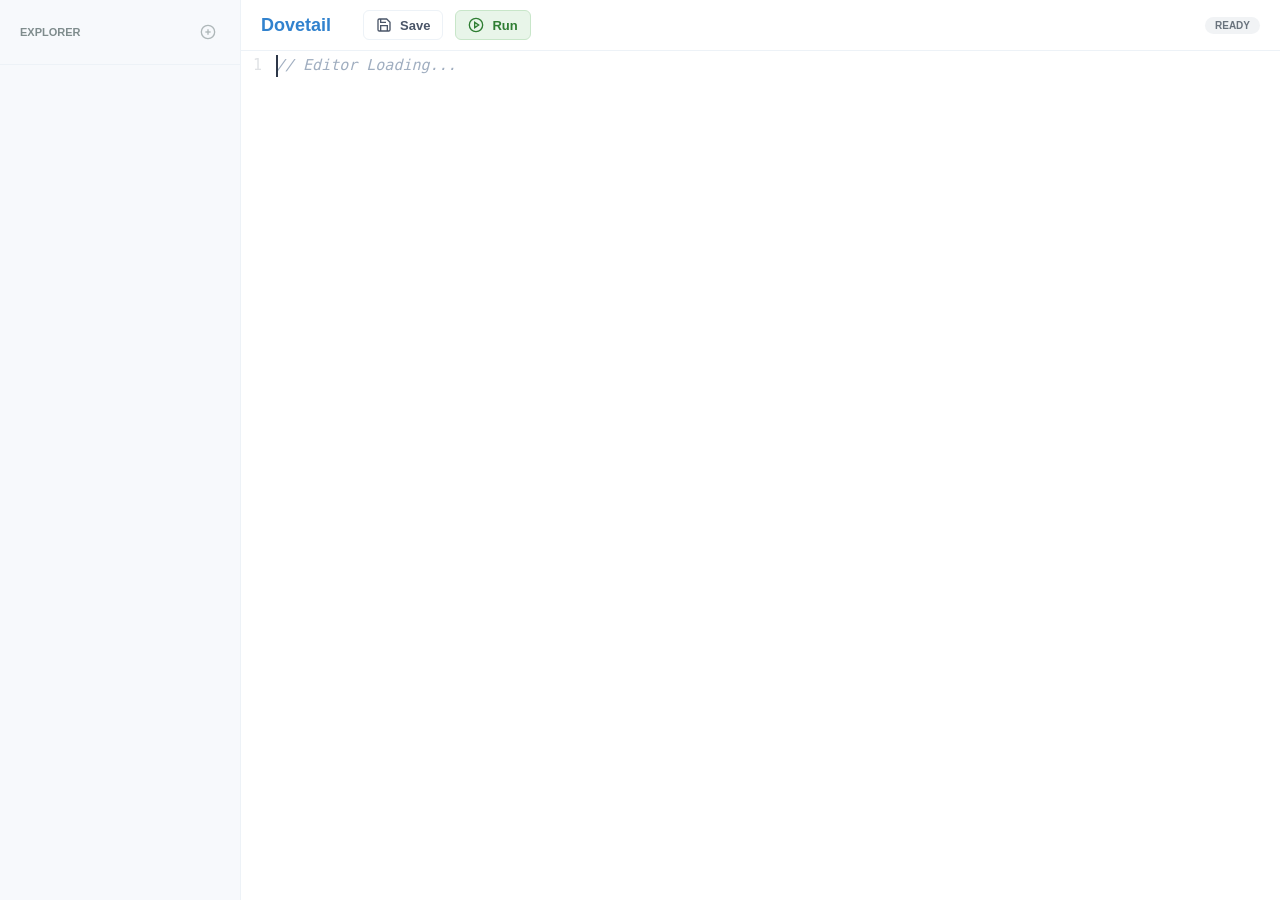
==== sd/index.html @ ead1d143 "Functional web editor!" ====
<!DOCTYPE html>
<html lang="en">
<head>
    <meta charset="UTF-8">
    <meta name="viewport" content="width=device-width, initial-scale=1.0">
    <title>PhiStudio | v1.3 Final</title>

    <link rel="stylesheet" href="lib/codemirror.min.css">
    <link rel="stylesheet" href="lib/neo.min.css">
    <link rel="stylesheet" href="lib/show-hint.min.css">
    <script src="lib/codemirror.min.js"></script>
    <script src="lib/show-hint.min.js"></script>

    <style>
        /* Ensure the cursor is thick and visible */
        .CodeMirror-cursor {
            border-left: 2px solid #2d3748 !important;
            visibility: visible !important;
        }

        /* Color for true/false/yes/no (Atoms) */
        .cm-s-neo span.cm-atom { color: #805ad5; font-weight: 600; }
        /* Color updates for your specific language categories */
        .cm-s-neo span.cm-keyword { color: #d53f8c; font-weight: bold; }   /* Flow: Pink */
        .cm-s-neo span.cm-builtin { color: #3182ce; font-weight: bold; }   /* Hardware: Blue */
        .cm-s-neo span.cm-variable-2 { color: #dd6b20; }                   /* Sensors: Orange */
        .cm-s-neo span.cm-atom { color: #805ad5; }                         /* System: Purple */
        .cm-s-neo span.cm-number { color: #38a169; }                       /* Numbers: Green */
        .CodeMirror-cursor {
            border-left: 2px solid #2d3748 !important;
        }
        :root {
            --bg: #ffffff; --sidebar: #f7f9fc; --toolbar: #ffffff;
            --accent-blue: #3182ce; --accent-green: #e8f5e9;
            --text-main: #2c3e50; --text-muted: #7f8c8d;
            --border: #edf2f7; --shadow: 0 4px 6px -1px rgba(0, 0, 0, 0.05);
        }

        body { margin: 0; display: flex; height: 100vh; background: var(--bg); color: var(--text-main); font-family: 'Segoe UI', sans-serif; overflow: hidden; }

        /* Sidebar */
        #sidebar { width: 240px; min-width: 240px; background: var(--sidebar); border-right: 1px solid var(--border); display: flex; flex-direction: column; height: 100vh; }
        .sidebar-header { padding: 20px; font-size: 11px; font-weight: 700; color: var(--text-muted); display: flex; justify-content: space-between; align-items: center; border-bottom: 1px solid var(--border); }
        #file-list { flex-grow: 1; padding: 10px; overflow-y: auto; }

        .file-item { padding: 8px 12px; cursor: pointer; border-radius: 8px; font-size: 13px; display: flex; align-items: center; color: #4a5568; margin-bottom: 4px; position: relative; }
        .file-item:hover { background: #edf2f7; }
        .file-item.active { background: #ffffff; box-shadow: var(--shadow); color: var(--accent-blue); font-weight: 600; }

        .file-actions { display: none; position: absolute; right: 8px; gap: 6px; background: inherit; padding-left: 10px; align-items: center; }
        .file-item:hover .file-actions { display: flex; }
        .icon-btn { cursor: pointer; opacity: 0.6; display: flex; align-items: center; padding: 4px; border-radius: 4px; }
        .icon-btn:hover { opacity: 1; background: #fff; color: var(--accent-blue); }

        /* Main Area */
        #main { flex-grow: 1; display: flex; flex-direction: column; height: 100vh; min-width: 0; }
        .toolbar { height: 50px; background: var(--toolbar); padding: 0 20px; display: flex; gap: 12px; border-bottom: 1px solid var(--border); align-items: center; flex-shrink: 0; }
        .logo { font-weight: 800; color: var(--accent-blue); font-size: 18px; margin-right: 20px; }

        .CodeMirror { flex-grow: 1; height: calc(100vh - 50px) !important; font-size: 15px; }

        /* Syntax Colors */
        .cm-s-neo span.cm-keyword { color: #d53f8c; font-weight: bold; }
        .cm-s-neo span.cm-builtin { color: #3182ce; font-weight: 600; }
        .cm-s-neo span.cm-string { color: #38a169; }
        .cm-s-neo span.cm-comment { color: #a0aec0; font-style: italic; }

        .status-tag { font-size: 10px; padding: 3px 10px; border-radius: 12px; background: #f1f3f5; color: #6a737d; margin-left: auto; text-transform: uppercase; font-weight: 700; }
        .status-saving { background: #fff9db; color: #f59f00; }
        .status-saved { background: #e6fffa; color: #38a169; }

        .btn { display: inline-flex; align-items: center; gap: 8px; background: #fff; border: 1px solid var(--border); color: #4a5568; padding: 6px 12px; border-radius: 6px; font-size: 13px; font-weight: 600; cursor: pointer; }
    </style>
</head>
<body>

<div id="sidebar">
    <div class="sidebar-header">
        EXPLORER
        <div class="icon-btn" onclick="newFile()">
            <svg width="16" height="16" viewBox="0 0 24 24" fill="none" stroke="currentColor" stroke-width="2"><circle cx="12" cy="12" r="10"/><line x1="12" y1="8" x2="12" y2="16"/><line x1="8" y1="12" x2="16" y2="12"/></svg>
        </div>
    </div>
    <div id="file-list"></div>
</div>

<div id="main">
    <div class="toolbar">
        <div class="logo">Dovetail</div>

        <button class="btn" onclick="saveFile()">
            <svg width="16" height="16" viewBox="0 0 24 24" fill="none" stroke="currentColor" stroke-width="2"><path d="M19 21H5a2 2 0 0 1-2-2V5a2 2 0 0 1 2-2h11l5 5v11a2 2 0 0 1-2 2z"/><polyline points="17 21 17 13 7 13 7 21"/><polyline points="7 3 7 8 15 8"/></svg>
            Save
        </button>

        <button class="btn" onclick="runCode()" style="background: var(--accent-green); color: #2e7d32; border-color: #c8e6c9;">
            <svg width="16" height="16" viewBox="0 0 24 24" fill="none" stroke="currentColor" stroke-width="2"><circle cx="12" cy="12" r="10"/><polygon points="10 8 16 12 10 16 10 8"/></svg>
            Run
        </button>

        <div id="save-status" class="status-tag">Ready</div>
    </div>
    <textarea id="editor">// Editor Loading...</textarea>
</div>

<script>
    // --- 1. Syntax Mode Definition ---
    // Updated Categories
    const CONTROL_FLOW = ["if", "and", "or", "not", "while", "fn", "return", "when", "once"];
    const HARDWARE = ["move", "motor", "rotate", "reset", "clear", "write", "read", "analog", "on"];
    const SENSORS = ["gyro", "angle", "rotations", "degrees", "encoder", "status", "now"];
    const SYSTEM = ["print", "sendResult", "endActivity", "after", "true", "false", "yes", "no"];

    // Update ALL_SUGGESTIONS so they appear in autocomplete
    const ALL_SUGGESTIONS = [...CONTROL_FLOW, ...HARDWARE, ...SENSORS, ...SYSTEM].sort();
    // Update defineMode
    CodeMirror.defineMode("phiSyntax", function() {
        return {
            token: function(stream) {
                if (stream.eatSpace()) return null;
                if (stream.match("//")) { stream.skipToEnd(); return "comment"; }
                if (stream.match(/^"([^"\\]|\\.)*"/)) return "string";

                // Logic/Flow (Pink/Bold)
                if (stream.match(new RegExp(`(?:${CONTROL_FLOW.join('|')})\\b`))) return "keyword";

                // Hardware/Actions (Blue/Strong)
                if (stream.match(new RegExp(`(?:${HARDWARE.join('|')})\\b`))) return "builtin";

                // Sensors (Orange/Gold)
                if (stream.match(new RegExp(`(?:${SENSORS.join('|')})\\b`))) return "variable-2";

                // System (Purple/Muted)
                if (stream.match(new RegExp(`(?:${SYSTEM.join('|')})\\b`))) return "atom";

                if (stream.match(/[\d\.]+/)) return "number";
                stream.next();
                return null;
            }
        };
    });

    // --- 2. Initialize Editor ---
    var editor = CodeMirror.fromTextArea(document.getElementById("editor"), {
        lineNumbers: true,
        theme: "neo",
        mode: "phiSyntax",
        indentUnit: 4,
        extraKeys: {
            "Ctrl-S": (cm) => { saveFile(); },
            "Cmd-S": (cm) => { saveFile(); },
            "Ctrl-Space": "autocomplete",

            // Intelligent Wrapping Logic
            "'('": (cm) => wrapSelection(cm, '(', ')'),
            "'['": (cm) => wrapSelection(cm, '[', ']'),
            "'{'": (cm) => wrapSelection(cm, '{', '}'),
            "'\"'": (cm) => wrapSelection(cm, '"', '"'),
            "'\''": (cm) => wrapSelection(cm, "'", "'")
        }
    });
    function wrapSelection(cm, open, close) {
        if (cm.somethingSelected()) {
            const selections = cm.listSelections();
            cm.operation(() => {
                selections.forEach(sel => {
                    const text = cm.getRange(sel.anchor, sel.head);
                    cm.replaceRange(open + text + close, sel.from(), sel.to());
                });
            });
        } else {
            // No selection? Just auto-pair and move cursor inside
            cm.replaceSelection(open + close);
            const cur = cm.getCursor();
            cm.setCursor(cur.line, cur.ch - close.length);
        }
    }
    // Autocomplete Trigger
    editor.on("inputRead", function(cm, change) {
        if (change.text[0] === " " || change.text[0] === "") return;
        cm.showHint({
            hint: (cm) => {
                const cursor = cm.getCursor();
                const line = cm.getLine(cursor.line);
                let start = cursor.ch;
                while (start > 0 && /\w/.test(line.charAt(start - 1))) start--;
                const currentWord = line.slice(start, cursor.ch);
                const list = ALL_SUGGESTIONS.filter(w => w.startsWith(currentWord));
                return { list, from: CodeMirror.Pos(cursor.line, start), to: cursor };
            },
            completeSingle: false
        });
    });

    // --- 3. Logic ---
    let activeFile = "";
    let autoSaveTimeout = null;

    function updateStatus(text, type = '') {
        const el = document.getElementById('save-status');
        el.innerText = text;
        el.className = 'status-tag ' + type;
    }

    editor.on("change", () => {
        if (!activeFile) return;
        updateStatus("Modified", "status-saving");
        clearTimeout(autoSaveTimeout);
        autoSaveTimeout = setTimeout(() => { saveFile(true); }, 3000);
    });

    async function saveFile(silent = false) {
        if (!activeFile) return;
        if (!silent) updateStatus("Saving...", "status-saving");
        try {
            const res = await fetch(`/save?name=${encodeURIComponent(activeFile)}`, {
                method: 'POST',
                body: editor.getValue()
            });
            if (res.ok) {
                updateStatus("Saved", "status-saved");
                setTimeout(() => { if(document.getElementById('save-status').innerText === "Saved") updateStatus("Ready"); }, 2000);
            }
        } catch (e) { updateStatus("Offline", ""); }
    }

    async function openFile(name) {
        if (activeFile && activeFile !== name) await saveFile(true);
        activeFile = name;
        try {
            const res = await fetch(`/read?name=${encodeURIComponent(name)}`);
            const content = await res.text();
            editor.setValue(content);
            updateStatus("Editing: " + name);
            loadFileList();
            setTimeout(() => editor.refresh(), 10);
        } catch (e) { console.error(e); }
    }

    async function loadFileList() {
        try {
            const res = await fetch('/list');
            const files = await res.json();
            const container = document.getElementById('file-list');

            container.innerHTML = files.map(f => `
            <div class="file-item ${f === activeFile ? 'active' : ''}" onclick="openFile('${f}')">
                <svg width="14" height="14" viewBox="0 0 24 24" fill="none" stroke="currentColor" stroke-width="2" style="opacity:0.6; margin-right:10px;"><path d="M14.5 2H6a2 2 0 0 0-2 2v16a2 2 0 0 0 2 2h12a2 2 0 0 0 2-2V7.5L14.5 2z"/><polyline points="14 2 14 8 20 8"/></svg>
                <span style="flex-grow:1">${f}</span>
                <div class="file-actions">
                    <div class="icon-btn" onclick="renameFile(event, '${f}')">
                        <svg width="12" height="12" viewBox="0 0 24 24" fill="none" stroke="currentColor" stroke-width="2"><path d="M11 4H4a2 2 0 0 0-2 2v14a2 2 0 0 0 2 2h14a2 2 0 0 0 2-2v-7"/><path d="M18.5 2.5a2.121 2.121 0 0 1 3 3L12 15l-4 1 1-4 9.5-9.5z"/></svg>
                    </div>
                    <div class="icon-btn" onclick="deleteFile(event, '${f}')" style="color:#e53e3e">
                        <svg width="12" height="12" viewBox="0 0 24 24" fill="none" stroke="currentColor" stroke-width="2"><polyline points="3 6 5 6 21 6"/><path d="M19 6v14a2 2 0 0 1-2 2H7a2 2 0 0 1-2-2V6m3 0V4a2 2 0 0 1 2-2h4a2 2 0 0 1 2 2v2"/></svg>
                    </div>
                </div>
            </div>
        `).join('');

            return files; // Return the list of files for the onload function
        } catch (e) { console.error(e); return []; }
    }

    async function newFile() {
        const name = prompt("Filename:");
        if (name) {
            activeFile = name.endsWith('.phi') ? name : name + '.phi';
            editor.setValue("// " + activeFile);
            await saveFile();
            loadFileList();
        }
    }

    async function renameFile(e, oldN) {
        e.stopPropagation();
        const newN = prompt("New name:", oldN);
        if (newN && newN !== oldN) {
            await fetch(`/rename?old=${encodeURIComponent(oldN)}&new=${encodeURIComponent(newN)}`);
            if (activeFile === oldN) activeFile = newN;
            loadFileList();
        }
    }

    async function deleteFile(e, n) {
        e.stopPropagation();
        if (confirm("Delete " + n + "?")) {
            await fetch(`/delete?name=${encodeURIComponent(n)}`);
            if (activeFile === n) { activeFile = ""; editor.setValue(""); }
            loadFileList();
        }
    }

    function runCode() {
        if (!activeFile) return alert("Select a file");
        fetch(`/run?name=${encodeURIComponent(activeFile)}`);
    }

    window.onload = async () => {
        const files = await loadFileList();
        if (files.length > 0) {
            openFile(files[0]); // Automatically open the first file in the list
        }
        setTimeout(() => editor.refresh(), 100);
    };
</script>
</body>
</html>
---- sd/lib/codemirror.min.css ----
.CodeMirror {
    font-family: monospace;
    height: 300px;
    color: #000;
    direction: ltr
}

.CodeMirror-lines {
    padding: 4px 0
}

.CodeMirror pre.CodeMirror-line, .CodeMirror pre.CodeMirror-line-like {
    padding: 0 4px
}

.CodeMirror-gutter-filler, .CodeMirror-scrollbar-filler {
    background-color: #fff
}

.CodeMirror-gutters {
    border-right: 1px solid #ddd;
    background-color: #f7f7f7;
    white-space: nowrap
}

.CodeMirror-linenumber {
    padding: 0 3px 0 5px;
    min-width: 20px;
    text-align: right;
    color: #999;
    white-space: nowrap
}

.CodeMirror-guttermarker {
    color: #000
}

.CodeMirror-guttermarker-subtle {
    color: #999
}

.CodeMirror-cursor {
    border-left: 1px solid #000;
    border-right: none;
    width: 0
}

.CodeMirror div.CodeMirror-secondarycursor {
    border-left: 1px solid silver
}

.cm-fat-cursor .CodeMirror-cursor {
    width: auto;
    border: 0 !important;
    background: #7e7
}

.cm-fat-cursor div.CodeMirror-cursors {
    z-index: 1
}

.cm-fat-cursor .CodeMirror-line::selection, .cm-fat-cursor .CodeMirror-line > span::selection, .cm-fat-cursor .CodeMirror-line > span > span::selection {
    background: 0 0
}

.cm-fat-cursor .CodeMirror-line::-moz-selection, .cm-fat-cursor .CodeMirror-line > span::-moz-selection, .cm-fat-cursor .CodeMirror-line > span > span::-moz-selection {
    background: 0 0
}

.cm-fat-cursor {
    caret-color: transparent
}

@-moz-keyframes blink {
    50% {
        background-color: transparent
    }
}

@-webkit-keyframes blink {
    50% {
        background-color: transparent
    }
}

@keyframes blink {
    50% {
        background-color: transparent
    }
}

.cm-tab {
    display: inline-block;
    text-decoration: inherit
}

.CodeMirror-rulers {
    position: absolute;
    left: 0;
    right: 0;
    top: -50px;
    bottom: 0;
    overflow: hidden
}

.CodeMirror-ruler {
    border-left: 1px solid #ccc;
    top: 0;
    bottom: 0;
    position: absolute
}

.cm-s-default .cm-header {
    color: #00f
}

.cm-s-default .cm-quote {
    color: #090
}

.cm-negative {
    color: #d44
}

.cm-positive {
    color: #292
}

.cm-header, .cm-strong {
    font-weight: 700
}

.cm-em {
    font-style: italic
}

.cm-link {
    text-decoration: underline
}

.cm-strikethrough {
    text-decoration: line-through
}

.cm-s-default .cm-keyword {
    color: #708
}

.cm-s-default .cm-atom {
    color: #219
}

.cm-s-default .cm-number {
    color: #164
}

.cm-s-default .cm-def {
    color: #00f
}

.cm-s-default .cm-variable-2 {
    color: #05a
}

.cm-s-default .cm-type, .cm-s-default .cm-variable-3 {
    color: #085
}

.cm-s-default .cm-comment {
    color: #a50
}

.cm-s-default .cm-string {
    color: #a11
}

.cm-s-default .cm-string-2 {
    color: #f50
}

.cm-s-default .cm-meta {
    color: #555
}

.cm-s-default .cm-qualifier {
    color: #555
}

.cm-s-default .cm-builtin {
    color: #30a
}

.cm-s-default .cm-bracket {
    color: #997
}

.cm-s-default .cm-tag {
    color: #170
}

.cm-s-default .cm-attribute {
    color: #00c
}

.cm-s-default .cm-hr {
    color: #999
}

.cm-s-default .cm-link {
    color: #00c
}

.cm-s-default .cm-error {
    color: red
}

.cm-invalidchar {
    color: red
}

.CodeMirror-composing {
    border-bottom: 2px solid
}

div.CodeMirror span.CodeMirror-matchingbracket {
    color: #0b0
}

div.CodeMirror span.CodeMirror-nonmatchingbracket {
    color: #a22
}

.CodeMirror-matchingtag {
    background: rgba(255, 150, 0, .3)
}

.CodeMirror-activeline-background {
    background: #e8f2ff
}

.CodeMirror {
    position: relative;
    overflow: hidden;
    background: #fff
}

.CodeMirror-scroll {
    overflow: scroll !important;
    margin-bottom: -50px;
    margin-right: -50px;
    padding-bottom: 50px;
    height: 100%;
    outline: 0;
    position: relative;
    z-index: 0
}

.CodeMirror-sizer {
    position: relative;
    border-right: 50px solid transparent
}

.CodeMirror-gutter-filler, .CodeMirror-hscrollbar, .CodeMirror-scrollbar-filler, .CodeMirror-vscrollbar {
    position: absolute;
    z-index: 6;
    display: none;
    outline: 0
}

.CodeMirror-vscrollbar {
    right: 0;
    top: 0;
    overflow-x: hidden;
    overflow-y: scroll
}

.CodeMirror-hscrollbar {
    bottom: 0;
    left: 0;
    overflow-y: hidden;
    overflow-x: scroll
}

.CodeMirror-scrollbar-filler {
    right: 0;
    bottom: 0
}

.CodeMirror-gutter-filler {
    left: 0;
    bottom: 0
}

.CodeMirror-gutters {
    position: absolute;
    left: 0;
    top: 0;
    min-height: 100%;
    z-index: 3
}

.CodeMirror-gutter {
    white-space: normal;
    height: 100%;
    display: inline-block;
    vertical-align: top;
    margin-bottom: -50px
}

.CodeMirror-gutter-wrapper {
    position: absolute;
    z-index: 4;
    background: 0 0 !important;
    border: none !important
}

.CodeMirror-gutter-background {
    position: absolute;
    top: 0;
    bottom: 0;
    z-index: 4
}

.CodeMirror-gutter-elt {
    position: absolute;
    cursor: default;
    z-index: 4
}

.CodeMirror-gutter-wrapper ::selection {
    background-color: transparent
}

.CodeMirror-gutter-wrapper ::-moz-selection {
    background-color: transparent
}

.CodeMirror-lines {
    cursor: text;
    min-height: 1px
}

.CodeMirror pre.CodeMirror-line, .CodeMirror pre.CodeMirror-line-like {
    -moz-border-radius: 0;
    -webkit-border-radius: 0;
    border-radius: 0;
    border-width: 0;
    background: 0 0;
    font-family: inherit;
    font-size: inherit;
    margin: 0;
    white-space: pre;
    word-wrap: normal;
    line-height: inherit;
    color: inherit;
    z-index: 2;
    position: relative;
    overflow: visible;
    -webkit-tap-highlight-color: transparent;
    -webkit-font-variant-ligatures: contextual;
    font-variant-ligatures: contextual
}

.CodeMirror-wrap pre.CodeMirror-line, .CodeMirror-wrap pre.CodeMirror-line-like {
    word-wrap: break-word;
    white-space: pre-wrap;
    word-break: normal
}

.CodeMirror-linebackground {
    position: absolute;
    left: 0;
    right: 0;
    top: 0;
    bottom: 0;
    z-index: 0
}

.CodeMirror-linewidget {
    position: relative;
    z-index: 2;
    padding: .1px
}

.CodeMirror-rtl pre {
    direction: rtl
}

.CodeMirror-code {
    outline: 0
}

.CodeMirror-gutter, .CodeMirror-gutters, .CodeMirror-linenumber, .CodeMirror-scroll, .CodeMirror-sizer {
    -moz-box-sizing: content-box;
    box-sizing: content-box
}

.CodeMirror-measure {
    position: absolute;
    width: 100%;
    height: 0;
    overflow: hidden;
    visibility: hidden
}

.CodeMirror-cursor {
    position: absolute;
    pointer-events: none
}

.CodeMirror-measure pre {
    position: static
}

div.CodeMirror-cursors {
    visibility: hidden;
    position: relative;
    z-index: 3
}

div.CodeMirror-dragcursors {
    visibility: visible
}

.CodeMirror-focused div.CodeMirror-cursors {
    visibility: visible
}

.CodeMirror-selected {
    background: #d9d9d9
}

.CodeMirror-focused .CodeMirror-selected {
    background: #d7d4f0
}

.CodeMirror-crosshair {
    cursor: crosshair
}

.CodeMirror-line::selection, .CodeMirror-line > span::selection, .CodeMirror-line > span > span::selection {
    background: #d7d4f0
}

.CodeMirror-line::-moz-selection, .CodeMirror-line > span::-moz-selection, .CodeMirror-line > span > span::-moz-selection {
    background: #d7d4f0
}

.cm-searching {
    background-color: #ffa;
    background-color: rgba(255, 255, 0, .4)
}

.cm-force-border {
    padding-right: .1px
}

@media print {
    .CodeMirror div.CodeMirror-cursors {
        visibility: hidden
    }
}

.cm-tab-wrap-hack:after {
    content: ''
}

span.CodeMirror-selectedtext {
    background: 0 0
}
---- sd/lib/neo.min.css ----
.cm-s-neo.CodeMirror {
    background-color: #fff;
    color: #2e383c;
    line-height: 1.4375
}

.cm-s-neo .cm-comment {
    color: #75787b
}

.cm-s-neo .cm-keyword, .cm-s-neo .cm-property {
    color: #1d75b3
}

.cm-s-neo .cm-atom, .cm-s-neo .cm-number {
    color: #75438a
}

.cm-s-neo .cm-node, .cm-s-neo .cm-tag {
    color: #9c3328
}

.cm-s-neo .cm-string {
    color: #b35e14
}

.cm-s-neo .cm-qualifier, .cm-s-neo .cm-variable {
    color: #047d65
}

.cm-s-neo pre {
    padding: 0
}

.cm-s-neo .CodeMirror-gutters {
    border: none;
    border-right: 10px solid transparent;
    background-color: transparent
}

.cm-s-neo .CodeMirror-linenumber {
    padding: 0;
    color: #e0e2e5
}

.cm-s-neo .CodeMirror-guttermarker {
    color: #1d75b3
}

.cm-s-neo .CodeMirror-guttermarker-subtle {
    color: #e0e2e5
}

.cm-s-neo .CodeMirror-cursor {
    width: auto;
    border: 0;
    background: rgba(155, 157, 162, .37);
    z-index: 1
}
---- sd/lib/show-hint.min.css ----
.CodeMirror-hints{position:absolute;z-index:10;overflow:hidden;list-style:none;margin:0;padding:2px;-webkit-box-shadow:2px 3px 5px rgba(0,0,0,.2);-moz-box-shadow:2px 3px 5px rgba(0,0,0,.2);box-shadow:2px 3px 5px rgba(0,0,0,.2);border-radius:3px;border:1px solid silver;background:#fff;font-size:90%;font-family:monospace;max-height:20em;overflow-y:auto}.CodeMirror-hint{margin:0;padding:0 4px;border-radius:2px;white-space:pre;color:#000;cursor:pointer}li.CodeMirror-hint-active{background:#08f;color:#fff}
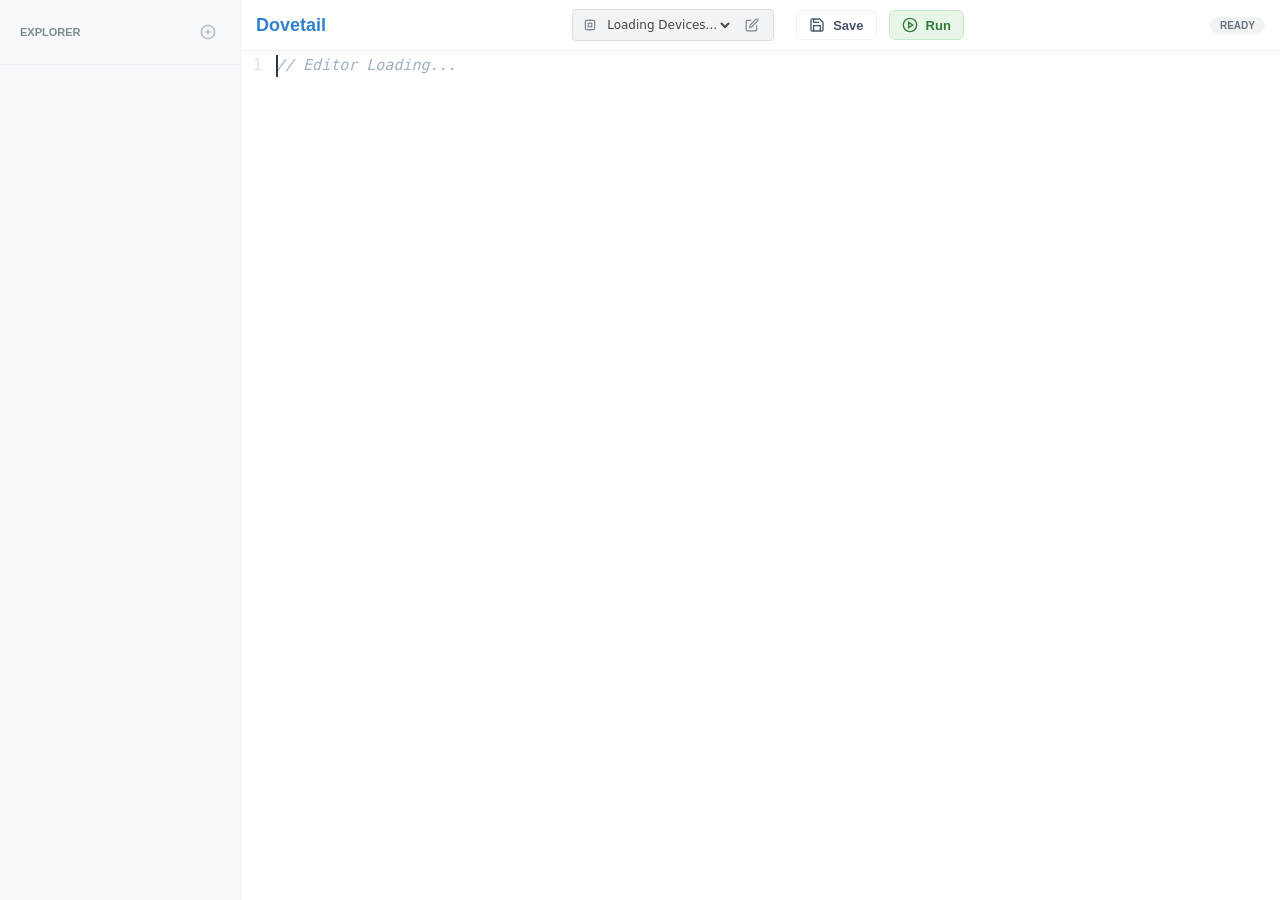
==== commit 49ced11a: "First revision of fully working per client code base." ====
--- a/sd/index.html
+++ b/sd/index.html
@@ -5,12 +5,5502 @@
     <meta name="viewport" content="width=device-width, initial-scale=1.0">
     <title>PhiStudio | v1.3 Final</title>
 
-    <link rel="stylesheet" href="lib/codemirror.min.css">
-    <link rel="stylesheet" href="lib/neo.min.css">
-    <link rel="stylesheet" href="lib/show-hint.min.css">
-    <script src="lib/codemirror.min.js"></script>
-    <script src="lib/show-hint.min.js"></script>
-
+    <!--    <link rel="stylesheet" href="lib/codemirror.min.css">-->
+    <!--    <link rel="stylesheet" href="lib/neo.min.css">-->
+    <!--    <link rel="stylesheet" href="lib/show-hint.min.css">-->
+
+    <script>!function (e, t) {
+        "object" == typeof exports && "undefined" != typeof module ? module.exports = t() : "function" == typeof define && define.amd ? define(t) : (e = e || self).CodeMirror = t()
+    }(this, function () {
+        "use strict";
+        var e = navigator.userAgent, l = navigator.platform, d = /gecko\/\d/i.test(e), s = /MSIE \d/.test(e),
+            a = /Trident\/(?:[7-9]|\d{2,})\..*rv:(\d+)/.exec(e), u = /Edge\/(\d+)/.exec(e), w = s || a || u,
+            v = w && (s ? document.documentMode || 6 : +(u || a)[1]), x = !u && /WebKit\//.test(e),
+            s = x && /Qt\/\d+\.\d+/.test(e), m = !u && /Chrome\/(\d+)/.exec(e), V = m && +m[1], K = /Opera\//.test(e),
+            j = /Apple Computer/.test(navigator.vendor), c = /Mac OS X 1\d\D([8-9]|\d\d)\D/.test(e),
+            X = /PhantomJS/.test(e), Y = j && (/Mobile\/\w+/.test(e) || 2 < navigator.maxTouchPoints),
+            $ = /Android/.test(e), _ = Y || $ || /webOS|BlackBerry|Opera Mini|Opera Mobi|IEMobile/i.test(e),
+            C = Y || /Mac/.test(l), q = /\bCrOS\b/.test(e), a = /win/i.test(l), u = K && e.match(/Version\/(\d*\.\d*)/),
+            Z = ((u = u && Number(u[1])) && 15 <= u && (x = !(K = !1)), C && (s || K && (null == u || u < 12.11))),
+            Q = d || w && 9 <= v;
+
+        function J(e) {
+            return new RegExp("(^|\\s)" + e + "(?:$|\\s)\\s*")
+        }
+
+        var ee = function (e, t) {
+            var n, r = e.className, t = J(t).exec(r);
+            t && (n = r.slice(t.index + t[0].length), e.className = r.slice(0, t.index) + (n ? t[1] + n : ""))
+        };
+
+        function te(e) {
+            for (var t = e.childNodes.length; 0 < t; --t) e.removeChild(e.firstChild);
+            return e
+        }
+
+        function y(e, t) {
+            return te(e).appendChild(t)
+        }
+
+        function M(e, t, n, r) {
+            var i = document.createElement(e);
+            if (n && (i.className = n), r && (i.style.cssText = r), "string" == typeof t) i.appendChild(document.createTextNode(t)); else if (t) for (var o = 0; o < t.length; ++o) i.appendChild(t[o]);
+            return i
+        }
+
+        function ne(e, t, n, r) {
+            e = M(e, t, n, r);
+            return e.setAttribute("role", "presentation"), e
+        }
+
+        function re(e, t) {
+            if (3 == t.nodeType && (t = t.parentNode), e.contains) return e.contains(t);
+            do {
+                if ((t = 11 == t.nodeType ? t.host : t) == e) return !0
+            } while (t = t.parentNode)
+        }
+
+        function N(t) {
+            var n;
+            try {
+                n = t.activeElement
+            } catch (e) {
+                n = t.body || null
+            }
+            for (; n && n.shadowRoot && n.shadowRoot.activeElement;) n = n.shadowRoot.activeElement;
+            return n
+        }
+
+        function ie(e, t) {
+            var n = e.className;
+            J(t).test(n) || (e.className += (n ? " " : "") + t)
+        }
+
+        function oe(e, t) {
+            for (var n = e.split(" "), r = 0; r < n.length; r++) n[r] && !J(n[r]).test(t) && (t += " " + n[r]);
+            return t
+        }
+
+        var le = document.createRange ? function (e, t, n, r) {
+            var i = document.createRange();
+            return i.setEnd(r || e, n), i.setStart(e, t), i
+        } : function (e, t, n) {
+            var r = document.body.createTextRange();
+            try {
+                r.moveToElementText(e.parentNode)
+            } catch (e) {
+                return r
+            }
+            return r.collapse(!0), r.moveEnd("character", n), r.moveStart("character", t), r
+        }, se = function (e) {
+            e.select()
+        };
+
+        function ae(e) {
+            return e.display.wrapper.ownerDocument
+        }
+
+        function ue(e) {
+            return ae(e).defaultView
+        }
+
+        function ce(e) {
+            var t = Array.prototype.slice.call(arguments, 1);
+            return function () {
+                return e.apply(null, t)
+            }
+        }
+
+        function he(e, t, n) {
+            for (var r in t = t || {}, e) !e.hasOwnProperty(r) || !1 === n && t.hasOwnProperty(r) || (t[r] = e[r]);
+            return t
+        }
+
+        function S(e, t, n, r, i) {
+            null == t && -1 == (t = e.search(/[^\s\u00a0]/)) && (t = e.length);
+            for (var o = r || 0, l = i || 0; ;) {
+                var s = e.indexOf("\t", o);
+                if (s < 0 || t <= s) return l + (t - o);
+                l = (l += s - o) + (n - l % n), o = s + 1
+            }
+        }
+
+        Y ? se = function (e) {
+            e.selectionStart = 0, e.selectionEnd = e.value.length
+        } : w && (se = function (e) {
+            try {
+                e.select()
+            } catch (e) {
+            }
+        });
+
+        function de() {
+            this.id = null, this.f = null, this.time = 0, this.handler = ce(this.onTimeout, this)
+        }
+
+        function L(e, t) {
+            for (var n = 0; n < e.length; ++n) if (e[n] == t) return n;
+            return -1
+        }
+
+        de.prototype.onTimeout = function (e) {
+            e.id = 0, e.time <= +new Date ? e.f() : setTimeout(e.handler, e.time - +new Date)
+        };
+        var fe = 50, pe = {
+            toString: function () {
+                return "CodeMirror.Pass"
+            }
+        }, ge = {
+            scroll: !(de.prototype.set = function (e, t) {
+                this.f = t;
+                t = +new Date + e;
+                (!this.id || t < this.time) && (clearTimeout(this.id), this.id = setTimeout(this.handler, e), this.time = t)
+            })
+        }, me = {origin: "*mouse"}, ve = {origin: "+move"};
+
+        function ye(e, t, n) {
+            for (var r = 0, i = 0; ;) {
+                var o = e.indexOf("\t", r), l = (o = -1 == o ? e.length : o) - r;
+                if (o == e.length || t <= i + l) return r + Math.min(l, t - i);
+                if (i += o - r, r = o + 1, t <= (i += n - i % n)) return r
+            }
+        }
+
+        var be = [""];
+
+        function we(e) {
+            for (; be.length <= e;) be.push(z(be) + " ");
+            return be[e]
+        }
+
+        function z(e) {
+            return e[e.length - 1]
+        }
+
+        function xe(e, t) {
+            for (var n = [], r = 0; r < e.length; r++) n[r] = t(e[r], r);
+            return n
+        }
+
+        function Ce() {
+        }
+
+        function Se(e, t) {
+            e = Object.create ? Object.create(e) : (Ce.prototype = e, new Ce);
+            return t && he(t, e), e
+        }
+
+        var Le = /[\u00df\u0587\u0590-\u05f4\u0600-\u06ff\u3040-\u309f\u30a0-\u30ff\u3400-\u4db5\u4e00-\u9fcc\uac00-\ud7af]/;
+
+        function ke(e) {
+            return /\w/.test(e) || "" < e && (e.toUpperCase() != e.toLowerCase() || Le.test(e))
+        }
+
+        function Te(e, t) {
+            return t ? !!(-1 < t.source.indexOf("\\w") && ke(e)) || t.test(e) : ke(e)
+        }
+
+        function Me(e) {
+            for (var t in e) if (e.hasOwnProperty(t) && e[t]) return;
+            return 1
+        }
+
+        var Ne = /[\u0300-\u036f\u0483-\u0489\u0591-\u05bd\u05bf\u05c1\u05c2\u05c4\u05c5\u05c7\u0610-\u061a\u064b-\u065e\u0670\u06d6-\u06dc\u06de-\u06e4\u06e7\u06e8\u06ea-\u06ed\u0711\u0730-\u074a\u07a6-\u07b0\u07eb-\u07f3\u0816-\u0819\u081b-\u0823\u0825-\u0827\u0829-\u082d\u0900-\u0902\u093c\u0941-\u0948\u094d\u0951-\u0955\u0962\u0963\u0981\u09bc\u09be\u09c1-\u09c4\u09cd\u09d7\u09e2\u09e3\u0a01\u0a02\u0a3c\u0a41\u0a42\u0a47\u0a48\u0a4b-\u0a4d\u0a51\u0a70\u0a71\u0a75\u0a81\u0a82\u0abc\u0ac1-\u0ac5\u0ac7\u0ac8\u0acd\u0ae2\u0ae3\u0b01\u0b3c\u0b3e\u0b3f\u0b41-\u0b44\u0b4d\u0b56\u0b57\u0b62\u0b63\u0b82\u0bbe\u0bc0\u0bcd\u0bd7\u0c3e-\u0c40\u0c46-\u0c48\u0c4a-\u0c4d\u0c55\u0c56\u0c62\u0c63\u0cbc\u0cbf\u0cc2\u0cc6\u0ccc\u0ccd\u0cd5\u0cd6\u0ce2\u0ce3\u0d3e\u0d41-\u0d44\u0d4d\u0d57\u0d62\u0d63\u0dca\u0dcf\u0dd2-\u0dd4\u0dd6\u0ddf\u0e31\u0e34-\u0e3a\u0e47-\u0e4e\u0eb1\u0eb4-\u0eb9\u0ebb\u0ebc\u0ec8-\u0ecd\u0f18\u0f19\u0f35\u0f37\u0f39\u0f71-\u0f7e\u0f80-\u0f84\u0f86\u0f87\u0f90-\u0f97\u0f99-\u0fbc\u0fc6\u102d-\u1030\u1032-\u1037\u1039\u103a\u103d\u103e\u1058\u1059\u105e-\u1060\u1071-\u1074\u1082\u1085\u1086\u108d\u109d\u135f\u1712-\u1714\u1732-\u1734\u1752\u1753\u1772\u1773\u17b7-\u17bd\u17c6\u17c9-\u17d3\u17dd\u180b-\u180d\u18a9\u1920-\u1922\u1927\u1928\u1932\u1939-\u193b\u1a17\u1a18\u1a56\u1a58-\u1a5e\u1a60\u1a62\u1a65-\u1a6c\u1a73-\u1a7c\u1a7f\u1b00-\u1b03\u1b34\u1b36-\u1b3a\u1b3c\u1b42\u1b6b-\u1b73\u1b80\u1b81\u1ba2-\u1ba5\u1ba8\u1ba9\u1c2c-\u1c33\u1c36\u1c37\u1cd0-\u1cd2\u1cd4-\u1ce0\u1ce2-\u1ce8\u1ced\u1dc0-\u1de6\u1dfd-\u1dff\u200c\u200d\u20d0-\u20f0\u2cef-\u2cf1\u2de0-\u2dff\u302a-\u302f\u3099\u309a\ua66f-\ua672\ua67c\ua67d\ua6f0\ua6f1\ua802\ua806\ua80b\ua825\ua826\ua8c4\ua8e0-\ua8f1\ua926-\ua92d\ua947-\ua951\ua980-\ua982\ua9b3\ua9b6-\ua9b9\ua9bc\uaa29-\uaa2e\uaa31\uaa32\uaa35\uaa36\uaa43\uaa4c\uaab0\uaab2-\uaab4\uaab7\uaab8\uaabe\uaabf\uaac1\uabe5\uabe8\uabed\udc00-\udfff\ufb1e\ufe00-\ufe0f\ufe20-\ufe26\uff9e\uff9f]/;
+
+        function Oe(e) {
+            return 768 <= e.charCodeAt(0) && Ne.test(e)
+        }
+
+        function Ae(e, t, n) {
+            for (; (n < 0 ? 0 < t : t < e.length) && Oe(e.charAt(t));) t += n;
+            return t
+        }
+
+        function De(e, t, n) {
+            for (var r = n < t ? -1 : 1; ;) {
+                if (t == n) return t;
+                var i = (t + n) / 2, i = r < 0 ? Math.ceil(i) : Math.floor(i);
+                if (i == t) return e(i) ? t : n;
+                e(i) ? n = i : t = i + r
+            }
+        }
+
+        var We = null;
+
+        function He(e, t, n) {
+            var r;
+            We = null;
+            for (var i = 0; i < e.length; ++i) {
+                var o = e[i];
+                if (o.from < t && o.to > t) return i;
+                o.to == t && (o.from != o.to && "before" == n ? r = i : We = i), o.from == t && (o.from != o.to && "before" != n ? r = i : We = i)
+            }
+            return null != r ? r : We
+        }
+
+        Fe = /[\u0590-\u05f4\u0600-\u06ff\u0700-\u08ac]/, Pe = /[stwN]/, Ee = /[LRr]/, Ie = /[Lb1n]/, ze = /[1n]/;
+        var Fe, Pe, Ee, Ie, ze, Re = function (e, t) {
+            var n = "ltr" == t ? "L" : "R";
+            if (0 == e.length || "ltr" == t && !Fe.test(e)) return !1;
+            for (var r, i = e.length, o = [], l = 0; l < i; ++l) o.push((r = e.charCodeAt(l)) <= 247 ? "bbbbbbbbbtstwsbbbbbbbbbbbbbbssstwNN%%%NNNNNN,N,N1111111111NNNNNNNLLLLLLLLLLLLLLLLLLLLLLLLLLNNNNNNLLLLLLLLLLLLLLLLLLLLLLLLLLNNNNbbbbbbsbbbbbbbbbbbbbbbbbbbbbbbbbb,N%%%%NNNNLNNNNN%%11NLNNN1LNNNNNLLLLLLLLLLLLLLLLLLLLLLLNLLLLLLLLLLLLLLLLLLLLLLLLLLLLLLLN".charAt(r) : 1424 <= r && r <= 1524 ? "R" : 1536 <= r && r <= 1785 ? "nnnnnnNNr%%r,rNNmmmmmmmmmmmrrrrrrrrrrrrrrrrrrrrrrrrrrrrrrrrrrrrrrrrrrrrrrrrmmmmmmmmmmmmmmmmmmmmmnnnnnnnnnn%nnrrrmrrrrrrrrrrrrrrrrrrrrrrrrrrrrrrrrrrrrrrrrrrrrrrrrrrrrrrrrrrrrrrrrrrrrrrrrrrrrrrrrrrrrrrrrrrrrrrrrrrrrrmmmmmmmnNmmmmmmrrmmNmmmmrr1111111111".charAt(r - 1536) : 1774 <= r && r <= 2220 ? "r" : 8192 <= r && r <= 8203 ? "w" : 8204 == r ? "b" : "L");
+            for (var s = 0, a = n; s < i; ++s) {
+                var u = o[s];
+                "m" == u ? o[s] = a : a = u
+            }
+            for (var c = 0, h = n; c < i; ++c) {
+                var d = o[c];
+                "1" == d && "r" == h ? o[c] = "n" : Ee.test(d) && "r" == (h = d) && (o[c] = "R")
+            }
+            for (var f = 1, p = o[0]; f < i - 1; ++f) {
+                var g = o[f];
+                "+" == g && "1" == p && "1" == o[f + 1] ? o[f] = "1" : "," != g || p != o[f + 1] || "1" != p && "n" != p || (o[f] = p), p = g
+            }
+            for (var m = 0; m < i; ++m) {
+                var v = o[m];
+                if ("," == v) o[m] = "N"; else if ("%" == v) {
+                    for (var y = void 0, y = m + 1; y < i && "%" == o[y]; ++y) ;
+                    for (var b = m && "!" == o[m - 1] || y < i && "1" == o[y] ? "1" : "N", w = m; w < y; ++w) o[w] = b;
+                    m = y - 1
+                }
+            }
+            for (var x = 0, C = n; x < i; ++x) {
+                var S = o[x];
+                "L" == C && "1" == S ? o[x] = "L" : Ee.test(S) && (C = S)
+            }
+            for (var L = 0; L < i; ++L) if (Pe.test(o[L])) {
+                for (var k = void 0, k = L + 1; k < i && Pe.test(o[k]); ++k) ;
+                for (var T = "L" == (L ? o[L - 1] : n), M = T == ("L" == (k < i ? o[k] : n)) ? T ? "L" : "R" : n, N = L; N < k; ++N) o[N] = M;
+                L = k - 1
+            }
+            for (var O, A = [], D = 0; D < i;) if (Ie.test(o[D])) {
+                var E = D;
+                for (++D; D < i && Ie.test(o[D]); ++D) ;
+                A.push(new Be(0, E, D))
+            } else {
+                var W = D, H = A.length, F = "rtl" == t ? 1 : 0;
+                for (++D; D < i && "L" != o[D]; ++D) ;
+                for (var P = W; P < D;) if (ze.test(o[P])) {
+                    W < P && (A.splice(H, 0, new Be(1, W, P)), H += F);
+                    var I = P;
+                    for (++P; P < D && ze.test(o[P]); ++P) ;
+                    A.splice(H, 0, new Be(2, I, P)), H += F, W = P
+                } else ++P;
+                W < D && A.splice(H, 0, new Be(1, W, D))
+            }
+            return "ltr" == t && (1 == A[0].level && (O = e.match(/^\s+/)) && (A[0].from = O[0].length, A.unshift(new Be(0, 0, O[0].length))), 1 == z(A).level && (O = e.match(/\s+$/)) && (z(A).to -= O[0].length, A.push(new Be(0, i - O[0].length, i)))), "rtl" == t ? A.reverse() : A
+        };
+
+        function Be(e, t, n) {
+            this.level = e, this.from = t, this.to = n
+        }
+
+        function Ge(e, t) {
+            var n = e.order;
+            return n = null == n ? e.order = Re(e.text, t) : n
+        }
+
+        var Ue = [], k = function (e, t, n) {
+            e.addEventListener ? e.addEventListener(t, n, !1) : e.attachEvent ? e.attachEvent("on" + t, n) : (e = e._handlers || (e._handlers = {}))[t] = (e[t] || Ue).concat(n)
+        };
+
+        function Ve(e, t) {
+            return e._handlers && e._handlers[t] || Ue
+        }
+
+        function T(e, t, n) {
+            var r;
+            e.removeEventListener ? e.removeEventListener(t, n, !1) : e.detachEvent ? e.detachEvent("on" + t, n) : (r = (e = e._handlers) && e[t]) && -1 < (n = L(r, n)) && (e[t] = r.slice(0, n).concat(r.slice(n + 1)))
+        }
+
+        function O(e, t) {
+            var n = Ve(e, t);
+            if (n.length) for (var r = Array.prototype.slice.call(arguments, 2), i = 0; i < n.length; ++i) n[i].apply(null, r)
+        }
+
+        function A(e, t, n) {
+            return "string" == typeof t && (t = {
+                type: t, preventDefault: function () {
+                    this.defaultPrevented = !0
+                }
+            }), O(e, n || t.type, e, t), $e(t) || t.codemirrorIgnore
+        }
+
+        function Ke(e) {
+            var t = e._handlers && e._handlers.cursorActivity;
+            if (t) for (var n = e.curOp.cursorActivityHandlers || (e.curOp.cursorActivityHandlers = []), r = 0; r < t.length; ++r) -1 == L(n, t[r]) && n.push(t[r])
+        }
+
+        function je(e, t) {
+            return 0 < Ve(e, t).length
+        }
+
+        function Xe(e) {
+            e.prototype.on = function (e, t) {
+                k(this, e, t)
+            }, e.prototype.off = function (e, t) {
+                T(this, e, t)
+            }
+        }
+
+        function D(e) {
+            e.preventDefault ? e.preventDefault() : e.returnValue = !1
+        }
+
+        function Ye(e) {
+            e.stopPropagation ? e.stopPropagation() : e.cancelBubble = !0
+        }
+
+        function $e(e) {
+            return null != e.defaultPrevented ? e.defaultPrevented : 0 == e.returnValue
+        }
+
+        function _e(e) {
+            D(e), Ye(e)
+        }
+
+        function qe(e) {
+            return e.target || e.srcElement
+        }
+
+        function Ze(e) {
+            var t = e.which;
+            return null == t && (1 & e.button ? t = 1 : 2 & e.button ? t = 3 : 4 & e.button && (t = 2)), t = C && e.ctrlKey && 1 == t ? 3 : t
+        }
+
+        var Qe, Je, et = function () {
+            if (w && v < 9) return !1;
+            var e = M("div");
+            return "draggable" in e || "dragDrop" in e
+        }();
+        var tt = 3 != "\n\nb".split(/\n/).length ? function (e) {
+                for (var t = 0, n = [], r = e.length; t <= r;) {
+                    var i = e.indexOf("\n", t),
+                        o = (-1 == i && (i = e.length), e.slice(t, "\r" == e.charAt(i - 1) ? i - 1 : i)), l = o.indexOf("\r");
+                    -1 != l ? (n.push(o.slice(0, l)), t += l + 1) : (n.push(o), t = i + 1)
+                }
+                return n
+            } : function (e) {
+                return e.split(/\r\n?|\n/)
+            }, nt = window.getSelection ? function (e) {
+                try {
+                    return e.selectionStart != e.selectionEnd
+                } catch (e) {
+                    return !1
+                }
+            } : function (e) {
+                var t;
+                try {
+                    t = e.ownerDocument.selection.createRange()
+                } catch (e) {
+                }
+                return !(!t || t.parentElement() != e) && 0 != t.compareEndPoints("StartToEnd", t)
+            }, rt = "oncopy" in (l = M("div")) || (l.setAttribute("oncopy", "return;"), "function" == typeof l.oncopy),
+            it = null;
+        var ot = {}, lt = {};
+
+        function st(e) {
+            if ("string" == typeof e && lt.hasOwnProperty(e)) e = lt[e]; else if (e && "string" == typeof e.name && lt.hasOwnProperty(e.name)) {
+                var t = lt[e.name];
+                (e = Se(t = "string" == typeof t ? {name: t} : t, e)).name = t.name
+            } else {
+                if ("string" == typeof e && /^[\w\-]+\/[\w\-]+\+xml$/.test(e)) return st("application/xml");
+                if ("string" == typeof e && /^[\w\-]+\/[\w\-]+\+json$/.test(e)) return st("application/json")
+            }
+            return "string" == typeof e ? {name: e} : e || {name: "null"}
+        }
+
+        function at(e, t) {
+            t = st(t);
+            var n = ot[t.name];
+            if (!n) return at(e, "text/plain");
+            var r = n(e, t);
+            if (ut.hasOwnProperty(t.name)) {
+                var i, o = ut[t.name];
+                for (i in o) o.hasOwnProperty(i) && (r.hasOwnProperty(i) && (r["_" + i] = r[i]), r[i] = o[i])
+            }
+            if (r.name = t.name, t.helperType && (r.helperType = t.helperType), t.modeProps) for (var l in t.modeProps) r[l] = t.modeProps[l];
+            return r
+        }
+
+        var ut = {};
+
+        function ct(e, t) {
+            he(t, ut.hasOwnProperty(e) ? ut[e] : ut[e] = {})
+        }
+
+        function ht(e, t) {
+            if (!0 === t) return t;
+            if (e.copyState) return e.copyState(t);
+            var n, r = {};
+            for (n in t) {
+                var i = t[n];
+                i instanceof Array && (i = i.concat([])), r[n] = i
+            }
+            return r
+        }
+
+        function dt(e, t) {
+            for (var n; e.innerMode && (n = e.innerMode(t)) && n.mode != e;) t = n.state, e = n.mode;
+            return n || {mode: e, state: t}
+        }
+
+        function ft(e, t, n) {
+            return !e.startState || e.startState(t, n)
+        }
+
+        var g = function (e, t, n) {
+            this.pos = this.start = 0, this.string = e, this.tabSize = t || 8, this.lastColumnPos = this.lastColumnValue = 0, this.lineStart = 0, this.lineOracle = n
+        };
+
+        function W(e, t) {
+            if ((t -= e.first) < 0 || t >= e.size) throw new Error("There is no line " + (t + e.first) + " in the document.");
+            for (var n = e; !n.lines;) for (var r = 0; ; ++r) {
+                var i = n.children[r], o = i.chunkSize();
+                if (t < o) {
+                    n = i;
+                    break
+                }
+                t -= o
+            }
+            return n.lines[t]
+        }
+
+        function pt(e, t, n) {
+            var r = [], i = t.line;
+            return e.iter(t.line, n.line + 1, function (e) {
+                e = e.text;
+                i == n.line && (e = e.slice(0, n.ch)), i == t.line && (e = e.slice(t.ch)), r.push(e), ++i
+            }), r
+        }
+
+        function gt(e, t, n) {
+            var r = [];
+            return e.iter(t, n, function (e) {
+                r.push(e.text)
+            }), r
+        }
+
+        function mt(e, t) {
+            var n = t - e.height;
+            if (n) for (var r = e; r; r = r.parent) r.height += n
+        }
+
+        function H(e) {
+            if (null == e.parent) return null;
+            for (var t = e.parent, n = L(t.lines, e), r = t.parent; r; r = (t = r).parent) for (var i = 0; r.children[i] != t; ++i) n += r.children[i].chunkSize();
+            return n + t.first
+        }
+
+        function vt(e, t) {
+            var n = e.first;
+            e:do {
+                for (var r = 0; r < e.children.length; ++r) {
+                    var i = e.children[r], o = i.height;
+                    if (t < o) {
+                        e = i;
+                        continue e
+                    }
+                    t -= o, n += i.chunkSize()
+                }
+                return n
+            } while (!e.lines);
+            for (var l = 0; l < e.lines.length; ++l) {
+                var s = e.lines[l].height;
+                if (t < s) break;
+                t -= s
+            }
+            return n + l
+        }
+
+        function yt(e, t) {
+            return t >= e.first && t < e.first + e.size
+        }
+
+        function bt(e, t) {
+            return String(e.lineNumberFormatter(t + e.firstLineNumber))
+        }
+
+        function F(e, t, n) {
+            if (void 0 === n && (n = null), !(this instanceof F)) return new F(e, t, n);
+            this.line = e, this.ch = t, this.sticky = n
+        }
+
+        function P(e, t) {
+            return e.line - t.line || e.ch - t.ch
+        }
+
+        function wt(e, t) {
+            return e.sticky == t.sticky && 0 == P(e, t)
+        }
+
+        function xt(e) {
+            return F(e.line, e.ch)
+        }
+
+        function Ct(e, t) {
+            return P(e, t) < 0 ? t : e
+        }
+
+        function St(e, t) {
+            return P(e, t) < 0 ? e : t
+        }
+
+        function Lt(e, t) {
+            return Math.max(e.first, Math.min(t, e.first + e.size - 1))
+        }
+
+        function E(e, t) {
+            if (t.line < e.first) return F(e.first, 0);
+            var n = e.first + e.size - 1;
+            return t.line > n ? F(n, W(e, n).text.length) : (e = W(e, (n = t).line).text.length, null == (t = n.ch) || e < t ? F(n.line, e) : t < 0 ? F(n.line, 0) : n)
+        }
+
+        function kt(e, t) {
+            for (var n = [], r = 0; r < t.length; r++) n[r] = E(e, t[r]);
+            return n
+        }
+
+        g.prototype.eol = function () {
+            return this.pos >= this.string.length
+        }, g.prototype.sol = function () {
+            return this.pos == this.lineStart
+        }, g.prototype.peek = function () {
+            return this.string.charAt(this.pos) || void 0
+        }, g.prototype.next = function () {
+            if (this.pos < this.string.length) return this.string.charAt(this.pos++)
+        }, g.prototype.eat = function (e) {
+            var t = this.string.charAt(this.pos), e = "string" == typeof e ? t == e : t && (e.test ? e.test(t) : e(t));
+            if (e) return ++this.pos, t
+        }, g.prototype.eatWhile = function (e) {
+            for (var t = this.pos; this.eat(e);) ;
+            return this.pos > t
+        }, g.prototype.eatSpace = function () {
+            for (var e = this.pos; /[\s\u00a0]/.test(this.string.charAt(this.pos));) ++this.pos;
+            return this.pos > e
+        }, g.prototype.skipToEnd = function () {
+            this.pos = this.string.length
+        }, g.prototype.skipTo = function (e) {
+            e = this.string.indexOf(e, this.pos);
+            if (-1 < e) return this.pos = e, !0
+        }, g.prototype.backUp = function (e) {
+            this.pos -= e
+        }, g.prototype.column = function () {
+            return this.lastColumnPos < this.start && (this.lastColumnValue = S(this.string, this.start, this.tabSize, this.lastColumnPos, this.lastColumnValue), this.lastColumnPos = this.start), this.lastColumnValue - (this.lineStart ? S(this.string, this.lineStart, this.tabSize) : 0)
+        }, g.prototype.indentation = function () {
+            return S(this.string, null, this.tabSize) - (this.lineStart ? S(this.string, this.lineStart, this.tabSize) : 0)
+        }, g.prototype.match = function (e, t, n) {
+            var r;
+            if ("string" != typeof e) return (r = this.string.slice(this.pos).match(e)) && 0 < r.index ? null : (r && !1 !== t && (this.pos += r[0].length), r);
+
+            function i(e) {
+                return n ? e.toLowerCase() : e
+            }
+
+            return i(this.string.substr(this.pos, e.length)) == i(e) ? (!1 !== t && (this.pos += e.length), !0) : void 0
+        }, g.prototype.current = function () {
+            return this.string.slice(this.start, this.pos)
+        }, g.prototype.hideFirstChars = function (e, t) {
+            this.lineStart += e;
+            try {
+                return t()
+            } finally {
+                this.lineStart -= e
+            }
+        }, g.prototype.lookAhead = function (e) {
+            var t = this.lineOracle;
+            return t && t.lookAhead(e)
+        }, g.prototype.baseToken = function () {
+            var e = this.lineOracle;
+            return e && e.baseToken(this.pos)
+        };
+
+        function Tt(e, t) {
+            this.state = e, this.lookAhead = t
+        }
+
+        var Mt = function (e, t, n, r) {
+            this.state = t, this.doc = e, this.line = n, this.maxLookAhead = r || 0, this.baseTokens = null, this.baseTokenPos = 1
+        };
+
+        function Nt(t, n, r, e) {
+            for (var a = [t.state.modeGen], i = {}, u = (It(t, n.text, t.doc.mode, r, function (e, t) {
+                a.push(e, t)
+            }, i, e), r.state), o = 0; o < t.state.overlays.length; ++o) !function (e) {
+                r.baseTokens = a;
+                var o = t.state.overlays[e], l = 1, s = 0;
+                r.state = !0, It(t, n.text, o.mode, r, function (e, t) {
+                    for (var n = l; s < e;) {
+                        var r = a[l];
+                        e < r && a.splice(l, 1, e, a[l + 1], r), l += 2, s = Math.min(e, r)
+                    }
+                    if (t) if (o.opaque) a.splice(n, l - n, e, "overlay " + t), l = n + 2; else for (; n < l; n += 2) {
+                        var i = a[n + 1];
+                        a[n + 1] = (i ? i + " " : "") + "overlay " + t
+                    }
+                }, i), r.state = u, r.baseTokens = null, r.baseTokenPos = 1
+            }(o);
+            return {styles: a, classes: i.bgClass || i.textClass ? i : null}
+        }
+
+        function Ot(e, t, n) {
+            var r, i, o;
+            return t.styles && t.styles[0] == e.state.modeGen || (r = At(e, H(t)), i = t.text.length > e.options.maxHighlightLength && ht(e.doc.mode, r.state), o = Nt(e, t, r), i && (r.state = i), t.stateAfter = r.save(!i), t.styles = o.styles, o.classes ? t.styleClasses = o.classes : t.styleClasses && (t.styleClasses = null), n === e.doc.highlightFrontier && (e.doc.modeFrontier = Math.max(e.doc.modeFrontier, ++e.doc.highlightFrontier))), t.styles
+        }
+
+        function At(n, r, e) {
+            var t = n.doc, i = n.display;
+            if (!t.mode.startState) return new Mt(t, !0, r);
+            var o = function (e, t, n) {
+                for (var r, i, o = e.doc, l = n ? -1 : t - (e.doc.mode.innerMode ? 1e3 : 100), s = t; l < s; --s) {
+                    if (s <= o.first) return o.first;
+                    var a = W(o, s - 1), u = a.stateAfter;
+                    if (u && (!n || s + (u instanceof Tt ? u.lookAhead : 0) <= o.modeFrontier)) return s;
+                    u = S(a.text, null, e.options.tabSize);
+                    (null == i || u < r) && (i = s - 1, r = u)
+                }
+                return i
+            }(n, r, e), l = o > t.first && W(t, o - 1).stateAfter, s = l ? Mt.fromSaved(t, l, o) : new Mt(t, ft(t.mode), o);
+            return t.iter(o, r, function (e) {
+                Dt(n, e.text, s);
+                var t = s.line;
+                e.stateAfter = t == r - 1 || t % 5 == 0 || t >= i.viewFrom && t < i.viewTo ? s.save() : null, s.nextLine()
+            }), e && (t.modeFrontier = s.line), s
+        }
+
+        function Dt(e, t, n, r) {
+            var i = e.doc.mode, o = new g(t, e.options.tabSize, n);
+            for (o.start = o.pos = r || 0, "" == t && Wt(i, n.state); !o.eol();) Ht(i, o, n.state), o.start = o.pos
+        }
+
+        function Wt(e, t) {
+            if (e.blankLine) return e.blankLine(t);
+            if (e.innerMode) return e = dt(e, t), e.mode.blankLine ? e.mode.blankLine(e.state) : void 0
+        }
+
+        function Ht(e, t, n, r) {
+            for (var i = 0; i < 10; i++) {
+                r && (r[0] = dt(e, n).mode);
+                var o = e.token(t, n);
+                if (t.pos > t.start) return o
+            }
+            throw new Error("Mode " + e.name + " failed to advance stream.")
+        }
+
+        Mt.prototype.lookAhead = function (e) {
+            var t = this.doc.getLine(this.line + e);
+            return null != t && e > this.maxLookAhead && (this.maxLookAhead = e), t
+        }, Mt.prototype.baseToken = function (e) {
+            if (!this.baseTokens) return null;
+            for (; this.baseTokens[this.baseTokenPos] <= e;) this.baseTokenPos += 2;
+            var t = this.baseTokens[this.baseTokenPos + 1];
+            return {type: t && t.replace(/( |^)overlay .*/, ""), size: this.baseTokens[this.baseTokenPos] - e}
+        }, Mt.prototype.nextLine = function () {
+            this.line++, 0 < this.maxLookAhead && this.maxLookAhead--
+        }, Mt.fromSaved = function (e, t, n) {
+            return t instanceof Tt ? new Mt(e, ht(e.mode, t.state), n, t.lookAhead) : new Mt(e, ht(e.mode, t), n)
+        }, Mt.prototype.save = function (e) {
+            e = !1 !== e ? ht(this.doc.mode, this.state) : this.state;
+            return 0 < this.maxLookAhead ? new Tt(e, this.maxLookAhead) : e
+        };
+        var Ft = function (e, t, n) {
+            this.start = e.start, this.end = e.pos, this.string = e.current(), this.type = t || null, this.state = n
+        };
+
+        function Pt(e, t, n, r) {
+            var i, o, l = e.doc, s = l.mode, a = W(l, (t = E(l, t)).line), u = At(e, t.line, n),
+                c = new g(a.text, e.options.tabSize, u);
+            for (r && (o = []); (r || c.pos < t.ch) && !c.eol();) c.start = c.pos, i = Ht(s, c, u.state), r && o.push(new Ft(c, i, ht(l.mode, u.state)));
+            return r ? o : new Ft(c, i, u.state)
+        }
+
+        function Et(e, t) {
+            if (e) for (; ;) {
+                var n = e.match(/(?:^|\s+)line-(background-)?(\S+)/);
+                if (!n) break;
+                e = e.slice(0, n.index) + e.slice(n.index + n[0].length);
+                var r = n[1] ? "bgClass" : "textClass";
+                null == t[r] ? t[r] = n[2] : new RegExp("(?:^|\\s)" + n[2] + "(?:$|\\s)").test(t[r]) || (t[r] += " " + n[2])
+            }
+            return e
+        }
+
+        function It(e, t, n, r, i, o, l) {
+            var s = n.flattenSpans, a = (null == s && (s = e.options.flattenSpans), 0), u = null,
+                c = new g(t, e.options.tabSize, r), h = e.options.addModeClass && [null];
+            for ("" == t && Et(Wt(n, r.state), o); !c.eol();) {
+                var d,
+                    f = c.pos > e.options.maxHighlightLength ? (s = !1, l && Dt(e, t, r, c.pos), c.pos = t.length, null) : Et(Ht(n, c, r.state, h), o);
+                if (!h || (d = h[0].name) && (f = "m-" + (f ? d + " " + f : d)), !s || u != f) {
+                    for (; a < c.start;) i(a = Math.min(c.start, a + 5e3), u);
+                    u = f
+                }
+                c.start = c.pos
+            }
+            for (; a < c.pos;) {
+                var p = Math.min(c.pos, a + 5e3);
+                i(p, u), a = p
+            }
+        }
+
+        var zt = !1, Rt = !1;
+
+        function Bt(e, t, n) {
+            this.marker = e, this.from = t, this.to = n
+        }
+
+        function Gt(e, t) {
+            if (e) for (var n = 0; n < e.length; ++n) {
+                var r = e[n];
+                if (r.marker == t) return r
+            }
+        }
+
+        function Ut(e, t) {
+            if (t.full) return null;
+            var n = yt(e, t.from.line) && W(e, t.from.line).markedSpans,
+                e = yt(e, t.to.line) && W(e, t.to.line).markedSpans;
+            if (!n && !e) return null;
+            var r = t.from.ch, i = t.to.ch, o = 0 == P(t.from, t.to), l = function (e, t, n) {
+                var r;
+                if (e) for (var i = 0; i < e.length; ++i) {
+                    var o, l = e[i], s = l.marker;
+                    !(null == l.from || (s.inclusiveLeft ? l.from <= t : l.from < t)) && (l.from != t || "bookmark" != s.type || n && l.marker.insertLeft) || (o = null == l.to || (s.inclusiveRight ? l.to >= t : l.to > t), (r = r || []).push(new Bt(s, l.from, o ? null : l.to)))
+                }
+                return r
+            }(n, r, o), s = function (e, t, n) {
+                var r;
+                if (e) for (var i = 0; i < e.length; ++i) {
+                    var o, l = e[i], s = l.marker;
+                    !(null == l.to || (s.inclusiveRight ? l.to >= t : l.to > t)) && (l.from != t || "bookmark" != s.type || n && !l.marker.insertLeft) || (o = null == l.from || (s.inclusiveLeft ? l.from <= t : l.from < t), (r = r || []).push(new Bt(s, o ? null : l.from - t, null == l.to ? null : l.to - t)))
+                }
+                return r
+            }(e, i, o), a = 1 == t.text.length, u = z(t.text).length + (a ? r : 0);
+            if (l) for (var c = 0; c < l.length; ++c) {
+                var h, d = l[c];
+                null == d.to && ((h = Gt(s, d.marker)) ? a && (d.to = null == h.to ? null : h.to + u) : d.to = r)
+            }
+            if (s) for (var f = 0; f < s.length; ++f) {
+                var p = s[f];
+                null != p.to && (p.to += u), null == p.from ? Gt(l, p.marker) || (p.from = u, a && (l = l || []).push(p)) : (p.from += u, a && (l = l || []).push(p))
+            }
+            l = l && Vt(l), s && s != l && (s = Vt(s));
+            var g = [l];
+            if (!a) {
+                var m, v = t.text.length - 2;
+                if (0 < v && l) for (var y = 0; y < l.length; ++y) null == l[y].to && (m = m || []).push(new Bt(l[y].marker, null, null));
+                for (var b = 0; b < v; ++b) g.push(m);
+                g.push(s)
+            }
+            return g
+        }
+
+        function Vt(e) {
+            for (var t = 0; t < e.length; ++t) {
+                var n = e[t];
+                null != n.from && n.from == n.to && !1 !== n.marker.clearWhenEmpty && e.splice(t--, 1)
+            }
+            return e.length ? e : null
+        }
+
+        function Kt(e) {
+            var t = e.markedSpans;
+            if (t) {
+                for (var n = 0; n < t.length; ++n) t[n].marker.detachLine(e);
+                e.markedSpans = null
+            }
+        }
+
+        function jt(e, t) {
+            if (t) {
+                for (var n = 0; n < t.length; ++n) t[n].marker.attachLine(e);
+                e.markedSpans = t
+            }
+        }
+
+        function Xt(e) {
+            return e.inclusiveLeft ? -1 : 0
+        }
+
+        function Yt(e) {
+            return e.inclusiveRight ? 1 : 0
+        }
+
+        function $t(e, t) {
+            var n = e.lines.length - t.lines.length;
+            if (0 != n) return n;
+            var n = e.find(), r = t.find(), i = P(n.from, r.from) || Xt(e) - Xt(t);
+            if (i) return -i;
+            i = P(n.to, r.to) || Yt(e) - Yt(t);
+            return i || t.id - e.id
+        }
+
+        function _t(e, t) {
+            var n, r = Rt && e.markedSpans;
+            if (r) for (var i, o = 0; o < r.length; ++o) (i = r[o]).marker.collapsed && null == (t ? i.from : i.to) && (!n || $t(n, i.marker) < 0) && (n = i.marker);
+            return n
+        }
+
+        function qt(e) {
+            return _t(e, !0)
+        }
+
+        function Zt(e) {
+            return _t(e, !1)
+        }
+
+        function Qt(e, t, n, r, i) {
+            var e = W(e, t), o = Rt && e.markedSpans;
+            if (o) for (var l = 0; l < o.length; ++l) {
+                var s = o[l];
+                if (s.marker.collapsed) {
+                    var a = s.marker.find(0), u = P(a.from, n) || Xt(s.marker) - Xt(i),
+                        c = P(a.to, r) || Yt(s.marker) - Yt(i);
+                    if (!(0 <= u && c <= 0 || u <= 0 && 0 <= c) && (u <= 0 && (s.marker.inclusiveRight && i.inclusiveLeft ? 0 <= P(a.to, n) : 0 < P(a.to, n)) || 0 <= u && (s.marker.inclusiveRight && i.inclusiveLeft ? P(a.from, r) <= 0 : P(a.from, r) < 0))) return 1
+                }
+            }
+        }
+
+        function Jt(e) {
+            for (var t; t = qt(e);) e = t.find(-1, !0).line;
+            return e
+        }
+
+        function en(e, t) {
+            var e = W(e, t), n = Jt(e);
+            return e == n ? t : H(n)
+        }
+
+        function tn(e, t) {
+            if (t > e.lastLine()) return t;
+            var n, r = W(e, t);
+            if (!nn(e, r)) return t;
+            for (; n = Zt(r);) r = n.find(1, !0).line;
+            return H(r) + 1
+        }
+
+        function nn(e, t) {
+            var n = Rt && t.markedSpans;
+            if (n) for (var r, i = 0; i < n.length; ++i) if ((r = n[i]).marker.collapsed) {
+                if (null == r.from) return !0;
+                if (!r.marker.widgetNode && 0 == r.from && r.marker.inclusiveLeft && function e(t, n, r) {
+                    {
+                        var i;
+                        if (null == r.to) return i = r.marker.find(1, !0), e(t, i.line, Gt(i.line.markedSpans, r.marker))
+                    }
+                    if (r.marker.inclusiveRight && r.to == n.text.length) return !0;
+                    for (var o = void 0, l = 0; l < n.markedSpans.length; ++l) if ((o = n.markedSpans[l]).marker.collapsed && !o.marker.widgetNode && o.from == r.to && (null == o.to || o.to != r.from) && (o.marker.inclusiveLeft || r.marker.inclusiveRight) && e(t, n, o)) return !0
+                }(e, t, r)) return !0
+            }
+        }
+
+        function rn(e) {
+            for (var t = 0, n = (e = Jt(e)).parent, r = 0; r < n.lines.length; ++r) {
+                var i = n.lines[r];
+                if (i == e) break;
+                t += i.height
+            }
+            for (var o = n.parent; o; o = (n = o).parent) for (var l = 0; l < o.children.length; ++l) {
+                var s = o.children[l];
+                if (s == n) break;
+                t += s.height
+            }
+            return t
+        }
+
+        function on(e) {
+            if (0 == e.height) return 0;
+            for (var t, n = e.text.length, r = e; t = qt(r);) {
+                var i = t.find(0, !0), r = i.from.line;
+                n += i.from.ch - i.to.ch
+            }
+            for (r = e; t = Zt(r);) var o = t.find(0, !0), n = (n -= r.text.length - o.from.ch) + ((r = o.to.line).text.length - o.to.ch);
+            return n
+        }
+
+        function ln(e) {
+            var n = e.display, e = e.doc;
+            n.maxLine = W(e, e.first), n.maxLineLength = on(n.maxLine), n.maxLineChanged = !0, e.iter(function (e) {
+                var t = on(e);
+                t > n.maxLineLength && (n.maxLineLength = t, n.maxLine = e)
+            })
+        }
+
+        var sn = function (e, t, n) {
+            this.text = e, jt(this, t), this.height = n ? n(this) : 1
+        };
+        sn.prototype.lineNo = function () {
+            return H(this)
+        }, Xe(sn);
+        var an = {}, un = {};
+
+        function cn(e, t) {
+            if (!e || /^\s*$/.test(e)) return null;
+            t = t.addModeClass ? un : an;
+            return t[e] || (t[e] = e.replace(/\S+/g, "cm-$&"))
+        }
+
+        function hn(e, t) {
+            var n = ne("span", null, null, x ? "padding-right: .1px" : null), r = {
+                pre: ne("pre", [n], "CodeMirror-line"),
+                content: n,
+                col: 0,
+                pos: 0,
+                cm: e,
+                trailingSpace: !1,
+                splitSpaces: e.getOption("lineWrapping")
+            };
+            t.measure = {};
+            for (var i = 0; i <= (t.rest ? t.rest.length : 0); i++) {
+                var o = i ? t.rest[i - 1] : t.line, l = void 0, l = (r.pos = 0, r.addToken = fn, function (e) {
+                    if (null != Je) return Je;
+                    var t = y(e, document.createTextNode("AخA")), n = le(t, 0, 1).getBoundingClientRect(),
+                        t = le(t, 1, 2).getBoundingClientRect();
+                    return te(e), n && n.left != n.right && (Je = t.right - n.right < 3)
+                }(e.display.measure) && (l = Ge(o, e.doc.direction)) && (r.addToken = function (h, d) {
+                    return function (e, t, n, r, i, o, l) {
+                        n = n ? n + " cm-force-border" : "cm-force-border";
+                        for (var s = e.pos, a = s + t.length; ;) {
+                            for (var u = void 0, c = 0; c < d.length && !((u = d[c]).to > s && u.from <= s); c++) ;
+                            if (u.to >= a) return h(e, t, n, r, i, o, l);
+                            h(e, t.slice(0, u.to - s), n, r, null, o, l), r = null, t = t.slice(u.to - s), s = u.to
+                        }
+                    }
+                }(r.addToken, l)), r.map = [], t != e.display.externalMeasured && H(o));
+                !function (e, t, n) {
+                    var r = e.markedSpans, i = e.text, o = 0;
+                    if (r) for (var l, s, a, u, c, h, d, f = i.length, p = 0, g = 1, m = "", v = 0; ;) {
+                        if (v == p) {
+                            a = u = c = s = "", h = d = null, v = 1 / 0;
+                            for (var y = [], b = void 0, w = 0; w < r.length; ++w) {
+                                var x = r[w], C = x.marker;
+                                if ("bookmark" == C.type && x.from == p && C.widgetNode) y.push(C); else if (x.from <= p && (null == x.to || x.to > p || C.collapsed && x.to == p && x.from == p)) {
+                                    if (null != x.to && x.to != p && v > x.to && (v = x.to, u = ""), C.className && (a += " " + C.className), C.css && (s = (s ? s + ";" : "") + C.css), C.startStyle && x.from == p && (c += " " + C.startStyle), C.endStyle && x.to == v && (b = b || []).push(C.endStyle, x.to), C.title && ((d = d || {}).title = C.title), C.attributes) for (var S in C.attributes) (d = d || {})[S] = C.attributes[S];
+                                    C.collapsed && (!h || $t(h.marker, C) < 0) && (h = x)
+                                } else x.from > p && v > x.from && (v = x.from)
+                            }
+                            if (b) for (var L = 0; L < b.length; L += 2) b[L + 1] == v && (u += " " + b[L]);
+                            if (!h || h.from == p) for (var k = 0; k < y.length; ++k) pn(t, 0, y[k]);
+                            if (h && (h.from || 0) == p) {
+                                if (pn(t, (null == h.to ? f + 1 : h.to) - p, h.marker, null == h.from), null == h.to) return;
+                                h.to == p && (h = !1)
+                            }
+                        }
+                        if (f <= p) break;
+                        for (var T = Math.min(f, v); ;) {
+                            if (m) {
+                                var M, N = p + m.length;
+                                if (h || (M = T < N ? m.slice(0, T - p) : m, t.addToken(t, M, l ? l + a : a, c, p + M.length == v ? u : "", s, d)), T <= N) {
+                                    m = m.slice(T - p), p = T;
+                                    break
+                                }
+                                p = N, c = ""
+                            }
+                            m = i.slice(o, o = n[g++]), l = cn(n[g++], t.cm.options)
+                        }
+                    } else for (var O = 1; O < n.length; O += 2) t.addToken(t, i.slice(o, o = n[O]), cn(n[O + 1], t.cm.options))
+                }(o, r, Ot(e, o, l)), o.styleClasses && (o.styleClasses.bgClass && (r.bgClass = oe(o.styleClasses.bgClass, r.bgClass || "")), o.styleClasses.textClass && (r.textClass = oe(o.styleClasses.textClass, r.textClass || ""))), 0 == r.map.length && r.map.push(0, 0, r.content.appendChild((l = e.display.measure, o = void 0, null == Qe && (o = M("span", "​"), y(l, M("span", [o, document.createTextNode("x")])), 0 != l.firstChild.offsetHeight && (Qe = o.offsetWidth <= 1 && 2 < o.offsetHeight && !(w && v < 8))), (l = Qe ? M("span", "​") : M("span", " ", null, "display: inline-block; width: 1px; margin-right: -1px")).setAttribute("cm-text", ""), l))), 0 == i ? (t.measure.map = r.map, t.measure.cache = {}) : ((t.measure.maps || (t.measure.maps = [])).push(r.map), (t.measure.caches || (t.measure.caches = [])).push({}))
+            }
+            return x && (n = r.content.lastChild, (/\bcm-tab\b/.test(n.className) || n.querySelector && n.querySelector(".cm-tab")) && (r.content.className = "cm-tab-wrap-hack")), O(e, "renderLine", e, t.line, r.pre), r.pre.className && (r.textClass = oe(r.pre.className, r.textClass || "")), r
+        }
+
+        function dn(e) {
+            var t = M("span", "•", "cm-invalidchar");
+            return t.title = "\\u" + e.charCodeAt(0).toString(16), t.setAttribute("aria-label", t.title), t
+        }
+
+        function fn(e, t, n, r, i, o, l) {
+            if (t) {
+                var s = e.splitSpaces ? function (e, t) {
+                    if (1 < e.length && !/  /.test(e)) return e;
+                    for (var n = t, r = "", i = 0; i < e.length; i++) {
+                        var o = e.charAt(i);
+                        " " != o || !n || i != e.length - 1 && 32 != e.charCodeAt(i + 1) || (o = " "), r += o, n = " " == o
+                    }
+                    return r
+                }(t, e.trailingSpace) : t, a = e.cm.state.specialChars, u = !1;
+                if (a.test(t)) for (var c = document.createDocumentFragment(), h = 0; ;) {
+                    a.lastIndex = h;
+                    var d = a.exec(t), f = d ? d.index - h : t.length - h;
+                    if (f && (p = document.createTextNode(s.slice(h, h + f)), w && v < 9 ? c.appendChild(M("span", [p])) : c.appendChild(p), e.map.push(e.pos, e.pos + f, p), e.col += f, e.pos += f), !d) break;
+                    h += 1 + f;
+                    var p = void 0;
+                    "\t" == d[0] ? (f = (f = e.cm.options.tabSize) - e.col % f, (p = c.appendChild(M("span", we(f), "cm-tab"))).setAttribute("role", "presentation"), p.setAttribute("cm-text", "\t"), e.col += f) : ("\r" == d[0] || "\n" == d[0] ? (p = c.appendChild(M("span", "\r" == d[0] ? "␍" : "␤", "cm-invalidchar"))).setAttribute("cm-text", d[0]) : ((p = e.cm.options.specialCharPlaceholder(d[0])).setAttribute("cm-text", d[0]), w && v < 9 ? c.appendChild(M("span", [p])) : c.appendChild(p)), e.col += 1), e.map.push(e.pos, e.pos + 1, p), e.pos++
+                } else e.col += t.length, c = document.createTextNode(s), e.map.push(e.pos, e.pos + t.length, c), w && v < 9 && (u = !0), e.pos += t.length;
+                if (e.trailingSpace = 32 == s.charCodeAt(t.length - 1), n || r || i || u || o || l) {
+                    var u = n || "", g = (r && (u += r), i && (u += i), M("span", [c], u, o));
+                    if (l) for (var m in l) l.hasOwnProperty(m) && "style" != m && "class" != m && g.setAttribute(m, l[m]);
+                    return e.content.appendChild(g)
+                }
+                e.content.appendChild(c)
+            }
+        }
+
+        function pn(e, t, n, r) {
+            var i = !r && n.widgetNode;
+            i && e.map.push(e.pos, e.pos + t, i), !r && e.cm.display.input.needsContentAttribute && (i = i || e.content.appendChild(document.createElement("span"))).setAttribute("cm-marker", n.id), i && (e.cm.display.input.setUneditable(i), e.content.appendChild(i)), e.pos += t, e.trailingSpace = !1
+        }
+
+        function gn(e, t, n) {
+            this.line = t, this.rest = function (e) {
+                for (var t, n; t = Zt(e);) e = t.find(1, !0).line, (n = n || []).push(e);
+                return n
+            }(t), this.size = this.rest ? H(z(this.rest)) - n + 1 : 1, this.node = this.text = null, this.hidden = nn(e, t)
+        }
+
+        function mn(e, t, n) {
+            for (var r = [], i = t; i < n; i = l) {
+                var o = new gn(e.doc, W(e.doc, i), i), l = i + o.size;
+                r.push(o)
+            }
+            return r
+        }
+
+        var vn = null;
+        var yn = null;
+
+        function b(e, t) {
+            var n = Ve(e, t);
+            if (n.length) for (var r, i = Array.prototype.slice.call(arguments, 2), o = (vn ? r = vn.delayedCallbacks : yn ? r = yn : (r = yn = [], setTimeout(bn, 0)), 0); o < n.length; ++o) !function (e) {
+                r.push(function () {
+                    return n[e].apply(null, i)
+                })
+            }(o)
+        }
+
+        function bn() {
+            var e = yn;
+            yn = null;
+            for (var t = 0; t < e.length; ++t) e[t]()
+        }
+
+        function wn(e, t, n, r) {
+            for (var i = 0; i < t.changes.length; i++) {
+                var o = t.changes[i];
+                if ("text" == o) {
+                    u = a = s = l = void 0;
+                    var l = e, s = t, a = s.text.className, u = Cn(l, s);
+                    s.text == s.node && (s.node = u.pre), s.text.parentNode.replaceChild(u.pre, s.text), s.text = u.pre, u.bgClass != s.bgClass || u.textClass != s.textClass ? (s.bgClass = u.bgClass, s.textClass = u.textClass, Sn(l, s)) : a && (s.text.className = a)
+                } else if ("gutter" == o) Ln(e, t, n, r); else if ("class" == o) Sn(e, t); else if ("widget" == o) {
+                    f = d = h = l = c = u = void 0;
+                    var u = e, c = t, l = r;
+                    c.alignable && (c.alignable = null);
+                    for (var h = J("CodeMirror-linewidget"), d = c.node.firstChild, f = void 0; d; d = f) f = d.nextSibling, h.test(d.className) && c.node.removeChild(d);
+                    kn(u, c, l)
+                }
+            }
+            t.changes = null
+        }
+
+        function xn(e) {
+            return e.node == e.text && (e.node = M("div", null, null, "position: relative"), e.text.parentNode && e.text.parentNode.replaceChild(e.node, e.text), e.node.appendChild(e.text), w && v < 8 && (e.node.style.zIndex = 2)), e.node
+        }
+
+        function Cn(e, t) {
+            var n = e.display.externalMeasured;
+            return n && n.line == t.line ? (e.display.externalMeasured = null, t.measure = n.measure, n.built) : hn(e, t)
+        }
+
+        function Sn(e, t) {
+            e = e, (i = (n = t).bgClass ? n.bgClass + " " + (n.line.bgClass || "") : n.line.bgClass) && (i += " CodeMirror-linebackground"), n.background ? i ? n.background.className = i : (n.background.parentNode.removeChild(n.background), n.background = null) : i && (r = xn(n), n.background = r.insertBefore(M("div", null, i), r.firstChild), e.display.input.setUneditable(n.background)), t.line.wrapClass ? xn(t).className = t.line.wrapClass : t.node != t.text && (t.node.className = "");
+            var n, r, i = t.textClass ? t.textClass + " " + (t.line.textClass || "") : t.line.textClass;
+            t.text.className = i || ""
+        }
+
+        function Ln(e, t, n, r) {
+            t.gutter && (t.node.removeChild(t.gutter), t.gutter = null), t.gutterBackground && (t.node.removeChild(t.gutterBackground), t.gutterBackground = null), t.line.gutterClass && (o = xn(t), t.gutterBackground = M("div", null, "CodeMirror-gutter-background " + t.line.gutterClass, "left: " + (e.options.fixedGutter ? r.fixedPos : -r.gutterTotalWidth) + "px; width: " + r.gutterTotalWidth + "px"), e.display.input.setUneditable(t.gutterBackground), o.insertBefore(t.gutterBackground, t.text));
+            var i = t.line.gutterMarkers;
+            if (e.options.lineNumbers || i) {
+                var o = xn(t),
+                    l = t.gutter = M("div", null, "CodeMirror-gutter-wrapper", "left: " + (e.options.fixedGutter ? r.fixedPos : -r.gutterTotalWidth) + "px");
+                if (l.setAttribute("aria-hidden", "true"), e.display.input.setUneditable(l), o.insertBefore(l, t.text), t.line.gutterClass && (l.className += " " + t.line.gutterClass), !e.options.lineNumbers || i && i["CodeMirror-linenumbers"] || (t.lineNumber = l.appendChild(M("div", bt(e.options, n), "CodeMirror-linenumber CodeMirror-gutter-elt", "left: " + r.gutterLeft["CodeMirror-linenumbers"] + "px; width: " + e.display.lineNumInnerWidth + "px"))), i) for (var s = 0; s < e.display.gutterSpecs.length; ++s) {
+                    var a = e.display.gutterSpecs[s].className, u = i.hasOwnProperty(a) && i[a];
+                    u && l.appendChild(M("div", [u], "CodeMirror-gutter-elt", "left: " + r.gutterLeft[a] + "px; width: " + r.gutterWidth[a] + "px"))
+                }
+            }
+        }
+
+        function kn(e, t, n) {
+            if (Tn(e, t.line, t, n, !0), t.rest) for (var r = 0; r < t.rest.length; r++) Tn(e, t.rest[r], t, n, !1)
+        }
+
+        function Tn(e, t, n, r, i) {
+            if (t.widgets) for (var o = xn(n), l = 0, s = t.widgets; l < s.length; ++l) {
+                var a = s[l], u = M("div", [a.node], "CodeMirror-linewidget" + (a.className ? " " + a.className : "")),
+                    c = (a.handleMouseEvents || u.setAttribute("cm-ignore-events", "true"), d = f = d = h = c = void 0, a),
+                    h = u, d = n, f = r;
+                c.noHScroll && ((d.alignable || (d.alignable = [])).push(h), d = f.wrapperWidth, h.style.left = f.fixedPos + "px", c.coverGutter || (d -= f.gutterTotalWidth, h.style.paddingLeft = f.gutterTotalWidth + "px"), h.style.width = d + "px"), c.coverGutter && (h.style.zIndex = 5, h.style.position = "relative", c.noHScroll || (h.style.marginLeft = -f.gutterTotalWidth + "px")), e.display.input.setUneditable(u), i && a.above ? o.insertBefore(u, n.gutter || n.text) : o.appendChild(u), b(a, "redraw")
+            }
+        }
+
+        function Mn(e) {
+            if (null != e.height) return e.height;
+            var t, n = e.doc.cm;
+            return n ? (re(document.body, e.node) || (t = "position: relative;", e.coverGutter && (t += "margin-left: -" + n.display.gutters.offsetWidth + "px;"), e.noHScroll && (t += "width: " + n.display.wrapper.clientWidth + "px;"), y(n.display.measure, M("div", [e.node], null, t))), e.height = e.node.parentNode.offsetHeight) : 0
+        }
+
+        function Nn(e, t) {
+            for (var n = qe(t); n != e.wrapper; n = n.parentNode) if (!n || 1 == n.nodeType && "true" == n.getAttribute("cm-ignore-events") || n.parentNode == e.sizer && n != e.mover) return 1
+        }
+
+        function On(e) {
+            return e.lineSpace.offsetTop
+        }
+
+        function An(e) {
+            return e.mover.offsetHeight - e.lineSpace.offsetHeight
+        }
+
+        function Dn(e) {
+            if (e.cachedPaddingH) return e.cachedPaddingH;
+            var t = y(e.measure, M("pre", "x", "CodeMirror-line-like")),
+                t = window.getComputedStyle ? window.getComputedStyle(t) : t.currentStyle,
+                t = {left: parseInt(t.paddingLeft), right: parseInt(t.paddingRight)};
+            return isNaN(t.left) || isNaN(t.right) || (e.cachedPaddingH = t), t
+        }
+
+        function Wn(e) {
+            return fe - e.display.nativeBarWidth
+        }
+
+        function Hn(e) {
+            return e.display.scroller.clientWidth - Wn(e) - e.display.barWidth
+        }
+
+        function Fn(e) {
+            return e.display.scroller.clientHeight - Wn(e) - e.display.barHeight
+        }
+
+        function Pn(e, t, n) {
+            if (e.line == t) return {map: e.measure.map, cache: e.measure.cache};
+            if (e.rest) {
+                for (var r = 0; r < e.rest.length; r++) if (e.rest[r] == t) return {
+                    map: e.measure.maps[r],
+                    cache: e.measure.caches[r]
+                };
+                for (var i = 0; i < e.rest.length; i++) if (H(e.rest[i]) > n) return {
+                    map: e.measure.maps[i],
+                    cache: e.measure.caches[i],
+                    before: !0
+                }
+            }
+        }
+
+        function En(e, t, n, r) {
+            return Rn(e, zn(e, t), n, r)
+        }
+
+        function In(e, t) {
+            if (t >= e.display.viewFrom && t < e.display.viewTo) return e.display.view[pr(e, t)];
+            e = e.display.externalMeasured;
+            return e && t >= e.lineN && t < e.lineN + e.size ? e : void 0
+        }
+
+        function zn(e, t) {
+            var n, r, i = H(t), o = In(e, i),
+                e = (o && !o.text ? o = null : o && o.changes && (wn(e, o, i, ur(e)), e.curOp.forceUpdate = !0), o || (e = e, r = H(n = Jt(n = t)), (n = e.display.externalMeasured = new gn(e.doc, n, r)).lineN = r, r = n.built = hn(e, n), n.text = r.pre, y(e.display.lineMeasure, r.pre), o = n), Pn(o, t, i));
+            return {line: t, view: o, rect: null, map: e.map, cache: e.cache, before: e.before, hasHeights: !1}
+        }
+
+        function Rn(e, t, n, r, i) {
+            var o, l = (n = t.before ? -1 : n) + (r || "");
+            if (t.cache.hasOwnProperty(l)) o = t.cache[l]; else {
+                if (t.rect || (t.rect = t.view.text.getBoundingClientRect()), !t.hasHeights) {
+                    var s = e, a = t.view, u = t.rect, c = s.options.lineWrapping, s = c && Hn(s);
+                    if (!a.measure.heights || c && a.measure.width != s) {
+                        var h = a.measure.heights = [];
+                        if (c) {
+                            a.measure.width = s;
+                            for (var d = a.text.firstChild.getClientRects(), f = 0; f < d.length - 1; f++) {
+                                var p = d[f], g = d[f + 1];
+                                2 < Math.abs(p.bottom - g.bottom) && h.push((p.bottom + g.top) / 2 - u.top)
+                            }
+                        }
+                        h.push(u.bottom - u.top)
+                    }
+                    t.hasHeights = !0
+                }
+                (o = function (e, t, n, r) {
+                    var i, o = Un(t.map, n, r), l = o.node, s = o.start, a = o.end, u = o.collapse;
+                    if (3 == l.nodeType) {
+                        for (var c = 0; c < 4; c++) {
+                            for (; s && Oe(t.line.text.charAt(o.coverStart + s));) --s;
+                            for (; o.coverStart + a < o.coverEnd && Oe(t.line.text.charAt(o.coverStart + a));) ++a;
+                            if ((i = w && v < 9 && 0 == s && a == o.coverEnd - o.coverStart ? l.parentNode.getBoundingClientRect() : function (e, t) {
+                                var n = Gn;
+                                if ("left" == t) for (var r = 0; r < e.length && (n = e[r]).left == n.right; r++) ; else for (var i = e.length - 1; 0 <= i && (n = e[i]).left == n.right; i--) ;
+                                return n
+                            }(le(l, s, a).getClientRects(), r)).left || i.right || 0 == s) break;
+                            a = s, s -= 1, u = "right"
+                        }
+                        w && v < 11 && (i = function (e, t) {
+                            if (!window.screen || null == screen.logicalXDPI || screen.logicalXDPI == screen.deviceXDPI || !function (e) {
+                                if (null != it) return it;
+                                var t = (e = y(e, M("span", "x"))).getBoundingClientRect(),
+                                    e = le(e, 0, 1).getBoundingClientRect();
+                                return it = 1 < Math.abs(t.left - e.left)
+                            }(e)) return t;
+                            var e = screen.logicalXDPI / screen.deviceXDPI, n = screen.logicalYDPI / screen.deviceYDPI;
+                            return {left: t.left * e, right: t.right * e, top: t.top * n, bottom: t.bottom * n}
+                        }(e.display.measure, i))
+                    } else 0 < s && (u = r = "right"), i = e.options.lineWrapping && 1 < (n = l.getClientRects()).length ? n["right" == r ? n.length - 1 : 0] : l.getBoundingClientRect();
+                    !(w && v < 9) || s || i && (i.left || i.right) || (n = l.parentNode.getClientRects()[0], i = n ? {
+                        left: n.left,
+                        right: n.left + ar(e.display),
+                        top: n.top,
+                        bottom: n.bottom
+                    } : Gn);
+                    for (var n = i.top - t.rect.top, h = i.bottom - t.rect.top, d = (n + h) / 2, f = t.view.measure.heights, p = 0; p < f.length - 1 && !(d < f[p]); p++) ;
+                    var g = p ? f[p - 1] : 0, m = f[p], g = {
+                        left: ("right" == u ? i.right : i.left) - t.rect.left,
+                        right: ("left" == u ? i.left : i.right) - t.rect.left,
+                        top: g,
+                        bottom: m
+                    };
+                    i.left || i.right || (g.bogus = !0);
+                    e.options.singleCursorHeightPerLine || (g.rtop = n, g.rbottom = h);
+                    return g
+                }(e, t, n, r)).bogus || (t.cache[l] = o)
+            }
+            return {left: o.left, right: o.right, top: i ? o.rtop : o.top, bottom: i ? o.rbottom : o.bottom}
+        }
+
+        var Bn, Gn = {left: 0, right: 0, top: 0, bottom: 0};
+
+        function Un(e, t, n) {
+            for (var r, i, o, l, s, a, u = 0; u < e.length; u += 3) if (s = e[u], a = e[u + 1], t < s ? (i = 0, o = 1, l = "left") : t < a ? o = (i = t - s) + 1 : (u == e.length - 3 || t == a && e[u + 3] > t) && (i = (o = a - s) - 1, a <= t && (l = "right")), null != i) {
+                if (r = e[u + 2], s == a && n == (r.insertLeft ? "left" : "right") && (l = n), "left" == n && 0 == i) for (; u && e[u - 2] == e[u - 3] && e[u - 1].insertLeft;) r = e[2 + (u -= 3)], l = "left";
+                if ("right" == n && i == a - s) for (; u < e.length - 3 && e[u + 3] == e[u + 4] && !e[u + 5].insertLeft;) r = e[(u += 3) + 2], l = "right";
+                break
+            }
+            return {node: r, start: i, end: o, collapse: l, coverStart: s, coverEnd: a}
+        }
+
+        function Vn(e) {
+            if (e.measure && (e.measure.cache = {}, e.measure.heights = null, e.rest)) for (var t = 0; t < e.rest.length; t++) e.measure.caches[t] = {}
+        }
+
+        function Kn(e) {
+            e.display.externalMeasure = null, te(e.display.lineMeasure);
+            for (var t = 0; t < e.display.view.length; t++) Vn(e.display.view[t])
+        }
+
+        function jn(e) {
+            Kn(e), e.display.cachedCharWidth = e.display.cachedTextHeight = e.display.cachedPaddingH = null, e.options.lineWrapping || (e.display.maxLineChanged = !0), e.display.lineNumChars = null
+        }
+
+        function Xn(e) {
+            return m && $ ? -(e.body.getBoundingClientRect().left - parseInt(getComputedStyle(e.body).marginLeft)) : e.defaultView.pageXOffset || (e.documentElement || e.body).scrollLeft
+        }
+
+        function Yn(e) {
+            return m && $ ? -(e.body.getBoundingClientRect().top - parseInt(getComputedStyle(e.body).marginTop)) : e.defaultView.pageYOffset || (e.documentElement || e.body).scrollTop
+        }
+
+        function $n(e) {
+            var t = Jt(e).widgets, n = 0;
+            if (t) for (var r = 0; r < t.length; ++r) t[r].above && (n += Mn(t[r]));
+            return n
+        }
+
+        function _n(e, t, n, r, i) {
+            if (i || (i = $n(t), n.top += i, n.bottom += i), "line" == r) return n;
+            r = r || "local";
+            i = rn(t);
+            return "local" == r ? i += On(e.display) : i -= e.display.viewOffset, "page" != r && "window" != r || (i += (t = e.display.lineSpace.getBoundingClientRect()).top + ("window" == r ? 0 : Yn(ae(e))), t = t.left + ("window" == r ? 0 : Xn(ae(e))), n.left += t, n.right += t), n.top += i, n.bottom += i, n
+        }
+
+        function qn(e, t, n) {
+            if ("div" == n) return t;
+            var r = t.left, t = t.top,
+                n = ("page" == n ? (r -= Xn(ae(e)), t -= Yn(ae(e))) : "local" != n && n || (r += (n = e.display.sizer.getBoundingClientRect()).left, t += n.top), e.display.lineSpace.getBoundingClientRect());
+            return {left: r - n.left, top: t - n.top}
+        }
+
+        function Zn(e, t, n, r, i) {
+            return _n(e, r = r || W(e.doc, t.line), En(e, r, t.ch, i), n)
+        }
+
+        function Qn(n, e, r, i, o, l) {
+            function s(e, t) {
+                e = Rn(n, o, e, t ? "right" : "left", l);
+                return t ? e.left = e.right : e.right = e.left, _n(n, i, e, r)
+            }
+
+            i = i || W(n.doc, e.line), o = o || zn(n, i);
+            var a = Ge(i, n.doc.direction), t = e.ch, e = e.sticky;
+            if (t >= i.text.length ? (t = i.text.length, e = "before") : t <= 0 && (t = 0, e = "after"), !a) return s("before" == e ? t - 1 : t, "before" == e);
+
+            function u(e, t, n) {
+                return s(n ? e - 1 : e, 1 == a[t].level != n)
+            }
+
+            var c = He(a, t, e), h = We, c = u(t, c, "before" == e);
+            return null != h && (c.other = u(t, h, "before" != e)), c
+        }
+
+        function Jn(e, t) {
+            var n = 0, t = (t = E(e.doc, t), e.options.lineWrapping || (n = ar(e.display) * t.ch), W(e.doc, t.line)),
+                e = rn(t) + On(e.display);
+            return {left: n, right: n, top: e, bottom: e + t.height}
+        }
+
+        function er(e, t, n, r, i) {
+            e = F(e, t, n);
+            return e.xRel = i, r && (e.outside = r), e
+        }
+
+        function tr(e, t, n) {
+            var r = e.doc;
+            if ((n += e.display.viewOffset) < 0) return er(r.first, 0, null, -1, -1);
+            var i = vt(r, n), o = r.first + r.size - 1;
+            if (o < i) return er(r.first + r.size - 1, W(r, o).text.length, null, 1, 1);
+            t < 0 && (t = 0);
+            for (var l = W(r, i); ;) {
+                var s = function (n, e, t, r, i) {
+                    i -= rn(e);
+                    var o = zn(n, e), l = $n(e), s = 0, a = e.text.length, u = !0, c = Ge(e, n.doc.direction);
+                    c && (c = (n.options.lineWrapping ? lr : or)(n, e, t, o, c, r, i), u = 1 != c.level, s = u ? c.from : c.to - 1, a = u ? c.to : c.from - 1);
+                    var h = null, d = null, c = De(function (e) {
+                        var t = Rn(n, o, e);
+                        return t.top += l, t.bottom += l, ir(t, r, i, !1) && (t.top <= i && t.left <= r && (h = e, d = t), 1)
+                    }, s, a), f = !1;
+                    {
+                        var p, g;
+                        d ? (p = r - d.left < d.right - r, c = h + ((g = p == u) ? 0 : 1), g = g ? "after" : "before", p = p ? d.left : d.right) : (u || c != a && c != s || c++, g = 0 == c || c != e.text.length && Rn(n, o, c - (u ? 1 : 0)).bottom + l <= i == u ? "after" : "before", a = Qn(n, F(t, c, g), "line", e, o), p = a.left, f = i < a.top ? -1 : i >= a.bottom ? 1 : 0)
+                    }
+                    return c = Ae(e.text, c, 1), er(t, c, g, f, r - p)
+                }(e, l, i, t, n), a = function (e, t) {
+                    var n, r = Rt && e.markedSpans;
+                    if (r) for (var i = 0; i < r.length; ++i) {
+                        var o = r[i];
+                        o.marker.collapsed && (null == o.from || o.from < t) && (null == o.to || o.to > t) && (!n || $t(n, o.marker) < 0) && (n = o.marker)
+                    }
+                    return n
+                }(l, s.ch + (0 < s.xRel || 0 < s.outside ? 1 : 0));
+                if (!a) return s;
+                s = a.find(1);
+                if (s.line == i) return s;
+                l = W(r, i = s.line)
+            }
+        }
+
+        function nr(t, e, n, r) {
+            r -= $n(e);
+            var e = e.text.length, i = De(function (e) {
+                return Rn(t, n, e - 1).bottom <= r
+            }, e, 0);
+            return {
+                begin: i, end: De(function (e) {
+                    return Rn(t, n, e).top > r
+                }, i, e)
+            }
+        }
+
+        function rr(e, t, n, r) {
+            return nr(e, t, n = n || zn(e, t), _n(e, t, Rn(e, n, r), "line").top)
+        }
+
+        function ir(e, t, n, r) {
+            return !(e.bottom <= n) && (e.top > n || (r ? e.left : e.right) > t)
+        }
+
+        function or(n, r, i, o, l, s, a) {
+            var e, t = De(function (e) {
+                var e = l[e], t = 1 != e.level;
+                return ir(Qn(n, F(i, t ? e.to : e.from, t ? "before" : "after"), "line", r, o), s, a, !0)
+            }, 0, l.length - 1), u = l[t];
+            return 0 < t && (e = 1 != u.level, ir(e = Qn(n, F(i, e ? u.from : u.to, e ? "after" : "before"), "line", r, o), s, a, !0) && e.top > a && (u = l[t - 1])), u
+        }
+
+        function lr(e, t, n, r, i, o, l) {
+            for (var l = nr(e, t, r, l), s = l.begin, a = l.end, u = (/\s/.test(t.text.charAt(a - 1)) && a--, null), c = null, h = 0; h < i.length; h++) {
+                var d, f = i[h];
+                f.from >= a || f.to <= s || (d = (d = Rn(e, r, 1 != f.level ? Math.min(a, f.to) - 1 : Math.max(s, f.from)).right) < o ? o - d + 1e9 : d - o, (!u || d < c) && (u = f, c = d))
+            }
+            return u = (u = (u = u || i[i.length - 1]).from < s ? {
+                from: s,
+                to: u.to,
+                level: u.level
+            } : u).to > a ? {from: u.from, to: a, level: u.level} : u
+        }
+
+        function sr(e) {
+            if (null != e.cachedTextHeight) return e.cachedTextHeight;
+            if (null == Bn) {
+                Bn = M("pre", null, "CodeMirror-line-like");
+                for (var t = 0; t < 49; ++t) Bn.appendChild(document.createTextNode("x")), Bn.appendChild(M("br"));
+                Bn.appendChild(document.createTextNode("x"))
+            }
+            y(e.measure, Bn);
+            var n = Bn.offsetHeight / 50;
+            return 3 < n && (e.cachedTextHeight = n), te(e.measure), n || 1
+        }
+
+        function ar(e) {
+            if (null != e.cachedCharWidth) return e.cachedCharWidth;
+            var t = M("span", "xxxxxxxxxx"), n = M("pre", [t], "CodeMirror-line-like"),
+                n = (y(e.measure, n), t.getBoundingClientRect()), t = (n.right - n.left) / 10;
+            return 2 < t && (e.cachedCharWidth = t), t || 10
+        }
+
+        function ur(e) {
+            for (var t = e.display, n = {}, r = {}, i = t.gutters.clientLeft, o = t.gutters.firstChild, l = 0; o; o = o.nextSibling, ++l) {
+                var s = e.display.gutterSpecs[l].className;
+                n[s] = o.offsetLeft + o.clientLeft + i, r[s] = o.clientWidth
+            }
+            return {
+                fixedPos: cr(t),
+                gutterTotalWidth: t.gutters.offsetWidth,
+                gutterLeft: n,
+                gutterWidth: r,
+                wrapperWidth: t.wrapper.clientWidth
+            }
+        }
+
+        function cr(e) {
+            return e.scroller.getBoundingClientRect().left - e.sizer.getBoundingClientRect().left
+        }
+
+        function hr(r) {
+            var i = sr(r.display), o = r.options.lineWrapping,
+                l = o && Math.max(5, r.display.scroller.clientWidth / ar(r.display) - 3);
+            return function (e) {
+                if (nn(r.doc, e)) return 0;
+                var t = 0;
+                if (e.widgets) for (var n = 0; n < e.widgets.length; n++) e.widgets[n].height && (t += e.widgets[n].height);
+                return o ? t + (Math.ceil(e.text.length / l) || 1) * i : t + i
+            }
+        }
+
+        function dr(e) {
+            var t = e.doc, n = hr(e);
+            t.iter(function (e) {
+                var t = n(e);
+                t != e.height && mt(e, t)
+            })
+        }
+
+        function fr(e, t, n, r) {
+            var i = e.display;
+            if (!n && "true" == qe(t).getAttribute("cm-not-content")) return null;
+            var o, l, n = i.lineSpace.getBoundingClientRect();
+            try {
+                o = t.clientX - n.left, l = t.clientY - n.top
+            } catch (e) {
+                return null
+            }
+            i = tr(e, o, l);
+            return r && 0 < i.xRel && (t = W(e.doc, i.line).text).length == i.ch && (n = S(t, t.length, e.options.tabSize) - t.length, i = F(i.line, Math.max(0, Math.round((o - Dn(e.display).left) / ar(e.display)) - n))), i
+        }
+
+        function pr(e, t) {
+            if (t >= e.display.viewTo) return null;
+            if ((t -= e.display.viewFrom) < 0) return null;
+            for (var n = e.display.view, r = 0; r < n.length; r++) if ((t -= n[r].size) < 0) return r
+        }
+
+        function I(e, t, n, r) {
+            null == t && (t = e.doc.first), null == n && (n = e.doc.first + e.doc.size);
+            var i, o = e.display,
+                l = ((r = r || 0) && n < o.viewTo && (null == o.updateLineNumbers || o.updateLineNumbers > t) && (o.updateLineNumbers = t), e.curOp.viewChanged = !0, t >= o.viewTo ? Rt && en(e.doc, t) < o.viewTo && mr(e) : n <= o.viewFrom ? Rt && tn(e.doc, n + r) > o.viewFrom ? mr(e) : (o.viewFrom += r, o.viewTo += r) : t <= o.viewFrom && n >= o.viewTo ? mr(e) : t <= o.viewFrom ? (l = vr(e, n, n + r, 1)) ? (o.view = o.view.slice(l.index), o.viewFrom = l.lineN, o.viewTo += r) : mr(e) : n >= o.viewTo ? (l = vr(e, t, t, -1)) ? (o.view = o.view.slice(0, l.index), o.viewTo = l.lineN) : mr(e) : (l = vr(e, t, t, -1), i = vr(e, n, n + r, 1), l && i ? (o.view = o.view.slice(0, l.index).concat(mn(e, l.lineN, i.lineN)).concat(o.view.slice(i.index)), o.viewTo += r) : mr(e)), o.externalMeasured);
+            l && (n < l.lineN ? l.lineN += r : t < l.lineN + l.size && (o.externalMeasured = null))
+        }
+
+        function gr(e, t, n) {
+            e.curOp.viewChanged = !0;
+            var r = e.display, i = e.display.externalMeasured;
+            i && t >= i.lineN && t < i.lineN + i.size && (r.externalMeasured = null), t < r.viewFrom || t >= r.viewTo || null != (i = r.view[pr(e, t)]).node && -1 == L(r = i.changes || (i.changes = []), n) && r.push(n)
+        }
+
+        function mr(e) {
+            e.display.viewFrom = e.display.viewTo = e.doc.first, e.display.view = [], e.display.viewOffset = 0
+        }
+
+        function vr(e, t, n, r) {
+            var i, o = pr(e, t), l = e.display.view;
+            if (!Rt || n == e.doc.first + e.doc.size) return {index: o, lineN: n};
+            for (var s = e.display.viewFrom, a = 0; a < o; a++) s += l[a].size;
+            if (s != t) {
+                if (0 < r) {
+                    if (o == l.length - 1) return null;
+                    i = s + l[o].size - t, o++
+                } else i = s - t;
+                t += i, n += i
+            }
+            for (; en(e.doc, n) != n;) {
+                if (o == (r < 0 ? 0 : l.length - 1)) return null;
+                n += r * l[o - (r < 0 ? 1 : 0)].size, o += r
+            }
+            return {index: o, lineN: n}
+        }
+
+        function yr(e) {
+            for (var t = e.display.view, n = 0, r = 0; r < t.length; r++) {
+                var i = t[r];
+                i.hidden || i.node && !i.changes || ++n
+            }
+            return n
+        }
+
+        function br(e) {
+            e.display.input.showSelection(e.display.input.prepareSelection())
+        }
+
+        function wr(e, t) {
+            void 0 === t && (t = !0);
+            var n = e.doc, r = {}, i = r.cursors = document.createDocumentFragment(),
+                o = r.selection = document.createDocumentFragment(), l = e.options.$customCursor;
+            l && (t = !0);
+            for (var s, a, u, c = 0; c < n.sel.ranges.length; c++) !t && c == n.sel.primIndex || ((s = n.sel.ranges[c]).from().line >= e.display.viewTo || s.to().line < e.display.viewFrom || (a = s.empty(), l ? (u = l(e, s)) && xr(e, u, i) : (a || e.options.showCursorWhenSelecting) && xr(e, s.head, i), a || function (i, e, t) {
+                var n = i.display, o = i.doc, l = document.createDocumentFragment(), r = Dn(i.display), S = r.left,
+                    L = Math.max(n.sizerWidth, Hn(i) - n.sizer.offsetLeft) - r.right, k = "ltr" == o.direction;
+
+                function T(e, t, n, r) {
+                    t < 0 && (t = 0), t = Math.round(t), r = Math.round(r), l.appendChild(M("div", null, "CodeMirror-selected", "position: absolute; left: " + e + "px;\n                             top: " + t + "px; width: " + (null == n ? L - e : n) + "px;\n                             height: " + (r - t) + "px"))
+                }
+
+                function s(n, g, m) {
+                    var v, y, r = W(o, n), b = r.text.length;
+
+                    function w(e, t) {
+                        return Zn(i, F(n, e), "div", r, t)
+                    }
+
+                    function x(e, t, n) {
+                        e = rr(i, r, null, e), t = "ltr" == t == ("after" == n) ? "left" : "right";
+                        return w("after" == n ? e.begin : e.end - (/\s/.test(r.text.charAt(e.end - 1)) ? 2 : 1), t)[t]
+                    }
+
+                    var C = Ge(r, o.direction);
+                    return function (e, t, n, r) {
+                        if (!e) return r(t, n, "ltr", 0);
+                        for (var i = !1, o = 0; o < e.length; ++o) {
+                            var l = e[o];
+                            (l.from < n && l.to > t || t == n && l.to == t) && (r(Math.max(l.from, t), Math.min(l.to, n), 1 == l.level ? "rtl" : "ltr", o), i = !0)
+                        }
+                        i || r(t, n, "ltr")
+                    }(C, g || 0, null == m ? b : m, function (e, t, n, r) {
+                        var i, o, l, s, a, u = "ltr" == n, c = w(e, u ? "left" : "right"),
+                            h = w(t - 1, u ? "right" : "left"), d = null == g && 0 == e, f = null == m && t == b,
+                            p = 0 == r, r = !C || r == C.length - 1;
+                        h.top - c.top <= 3 ? (i = (k ? d : f) && p ? S : (u ? c : h).left, a = (k ? f : d) && r ? L : (u ? h : c).right, T(i, c.top, a - i, c.bottom)) : (a = u ? (o = k && d && p ? S : c.left, l = k ? L : x(e, n, "before"), s = k ? S : x(t, n, "after"), k && f && r ? L : h.right) : (o = k ? x(e, n, "before") : S, l = !k && d && p ? L : c.right, s = !k && f && r ? S : h.left, k ? x(t, n, "after") : L), T(o, c.top, l - o, c.bottom), c.bottom < h.top && T(S, c.bottom, null, h.top), T(s, h.top, a - s, h.bottom)), (!v || Cr(c, v) < 0) && (v = c), Cr(h, v) < 0 && (v = h), (!y || Cr(c, y) < 0) && (y = c), Cr(h, y) < 0 && (y = h)
+                    }), {start: v, end: y}
+                }
+
+                n = e.from(), r = e.to();
+                {
+                    var a;
+                    n.line == r.line ? s(n.line, n.ch, r.ch) : (e = W(o, n.line), a = W(o, r.line), a = Jt(e) == Jt(a), n = s(n.line, n.ch, a ? e.text.length + 1 : null).end, e = s(r.line, a ? 0 : null, r.ch).start, a && (n.top < e.top - 2 ? (T(n.right, n.top, null, n.bottom), T(S, e.top, e.left, e.bottom)) : T(n.right, n.top, e.left - n.right, n.bottom)), n.bottom < e.top && T(S, n.bottom, null, e.top))
+                }
+                t.appendChild(l)
+            }(e, s, o)));
+            return r
+        }
+
+        function xr(e, t, n) {
+            var r = Qn(e, t, "div", null, null, !e.options.singleCursorHeightPerLine),
+                i = n.appendChild(M("div", " ", "CodeMirror-cursor"));
+            i.style.left = r.left + "px", i.style.top = r.top + "px", i.style.height = Math.max(0, r.bottom - r.top) * e.options.cursorHeight + "px", /\bcm-fat-cursor\b/.test(e.getWrapperElement().className) && (t = (t = Zn(e, t, "div", null, null)).right - t.left, i.style.width = (0 < t ? t : e.defaultCharWidth()) + "px"), r.other && ((i = n.appendChild(M("div", " ", "CodeMirror-cursor CodeMirror-secondarycursor"))).style.display = "", i.style.left = r.other.left + "px", i.style.top = r.other.top + "px", i.style.height = .85 * (r.other.bottom - r.other.top) + "px")
+        }
+
+        function Cr(e, t) {
+            return e.top - t.top || e.left - t.left
+        }
+
+        function Sr(e) {
+            var t, n;
+            e.state.focused && (t = e.display, clearInterval(t.blinker), n = !0, t.cursorDiv.style.visibility = "", 0 < e.options.cursorBlinkRate ? t.blinker = setInterval(function () {
+                e.hasFocus() || Mr(e), t.cursorDiv.style.visibility = (n = !n) ? "" : "hidden"
+            }, e.options.cursorBlinkRate) : e.options.cursorBlinkRate < 0 && (t.cursorDiv.style.visibility = "hidden"))
+        }
+
+        function Lr(e) {
+            e.hasFocus() || (e.display.input.focus(), e.state.focused || Tr(e))
+        }
+
+        function kr(e) {
+            e.state.delayingBlurEvent = !0, setTimeout(function () {
+                e.state.delayingBlurEvent && (e.state.delayingBlurEvent = !1, e.state.focused && Mr(e))
+            }, 100)
+        }
+
+        function Tr(e, t) {
+            e.state.delayingBlurEvent && !e.state.draggingText && (e.state.delayingBlurEvent = !1), "nocursor" != e.options.readOnly && (e.state.focused || (O(e, "focus", e, t), e.state.focused = !0, ie(e.display.wrapper, "CodeMirror-focused"), e.curOp || e.display.selForContextMenu == e.doc.sel || (e.display.input.reset(), x && setTimeout(function () {
+                return e.display.input.reset(!0)
+            }, 20)), e.display.input.receivedFocus()), Sr(e))
+        }
+
+        function Mr(e, t) {
+            e.state.delayingBlurEvent || (e.state.focused && (O(e, "blur", e, t), e.state.focused = !1, ee(e.display.wrapper, "CodeMirror-focused")), clearInterval(e.display.blinker), setTimeout(function () {
+                e.state.focused || (e.display.shift = !1)
+            }, 150))
+        }
+
+        function Nr(e) {
+            for (var t = e.display, n = t.lineDiv.offsetTop, r = Math.max(0, t.scroller.getBoundingClientRect().top), i = t.lineDiv.getBoundingClientRect().top, o = 0, l = 0; l < t.view.length; l++) {
+                var s = t.view[l], a = e.options.lineWrapping, u = void 0, c = 0;
+                if (!s.hidden) {
+                    i += s.line.height, w && v < 8 ? (u = (h = s.node.offsetTop + s.node.offsetHeight) - n, n = h) : (u = (h = s.node.getBoundingClientRect()).bottom - h.top, !a && s.text.firstChild && (c = s.text.firstChild.getBoundingClientRect().right - h.left - 1));
+                    var h, a = s.line.height - u;
+                    if ((.005 < a || a < -.005) && (i < r && (o -= a), mt(s.line, u), Or(s.line), s.rest)) for (var d = 0; d < s.rest.length; d++) Or(s.rest[d]);
+                    c > e.display.sizerWidth && ((a = Math.ceil(c / ar(e.display))) > e.display.maxLineLength && (e.display.maxLineLength = a, e.display.maxLine = s.line, e.display.maxLineChanged = !0))
+                }
+            }
+            2 < Math.abs(o) && (t.scroller.scrollTop += o)
+        }
+
+        function Or(e) {
+            if (e.widgets) for (var t = 0; t < e.widgets.length; ++t) {
+                var n = e.widgets[t], r = n.node.parentNode;
+                r && (n.height = r.offsetHeight)
+            }
+        }
+
+        function Ar(e, t, n) {
+            var r, i = n && null != n.top ? Math.max(0, n.top) : e.scroller.scrollTop, i = Math.floor(i - On(e)),
+                o = n && null != n.bottom ? n.bottom : i + e.wrapper.clientHeight, i = vt(t, i), o = vt(t, o);
+            return n && n.ensure && (r = n.ensure.from.line, n = n.ensure.to.line, r < i ? o = vt(t, rn(W(t, i = r)) + e.wrapper.clientHeight) : Math.min(n, t.lastLine()) >= o && (i = vt(t, rn(W(t, n)) - e.wrapper.clientHeight), o = n)), {
+                from: i,
+                to: Math.max(o, i + 1)
+            }
+        }
+
+        function Dr(e, t) {
+            var n = e.display, r = sr(e.display),
+                i = (t.top < 0 && (t.top = 0), (e.curOp && null != e.curOp.scrollTop ? e.curOp : n.scroller).scrollTop),
+                o = Fn(e), l = {}, s = (t.bottom - t.top > o && (t.bottom = t.top + o), e.doc.height + An(n)),
+                a = t.top < r, r = t.bottom > s - r,
+                r = (t.top < i ? l.scrollTop = a ? 0 : t.top : t.bottom > i + o && ((a = Math.min(t.top, (r ? s : t.bottom) - o)) != i && (l.scrollTop = a)), e.options.fixedGutter ? 0 : n.gutters.offsetWidth),
+                s = e.curOp && null != e.curOp.scrollLeft ? e.curOp.scrollLeft : n.scroller.scrollLeft - r,
+                o = Hn(e) - n.gutters.offsetWidth, i = t.right - t.left > o;
+            return i && (t.right = t.left + o), t.left < 10 ? l.scrollLeft = 0 : t.left < s ? l.scrollLeft = Math.max(0, t.left + r - (i ? 0 : 10)) : t.right > o + s - 3 && (l.scrollLeft = t.right + (i ? 0 : 10) - o), l
+        }
+
+        function Wr(e, t) {
+            null != t && (Pr(e), e.curOp.scrollTop = (null == e.curOp.scrollTop ? e.doc : e.curOp).scrollTop + t)
+        }
+
+        function Hr(e) {
+            Pr(e);
+            var t = e.getCursor();
+            e.curOp.scrollToPos = {from: t, to: t, margin: e.options.cursorScrollMargin}
+        }
+
+        function Fr(e, t, n) {
+            null == t && null == n || Pr(e), null != t && (e.curOp.scrollLeft = t), null != n && (e.curOp.scrollTop = n)
+        }
+
+        function Pr(e) {
+            var t = e.curOp.scrollToPos;
+            t && (e.curOp.scrollToPos = null, Er(e, Jn(e, t.from), Jn(e, t.to), t.margin))
+        }
+
+        function Er(e, t, n, r) {
+            t = Dr(e, {
+                left: Math.min(t.left, n.left),
+                top: Math.min(t.top, n.top) - r,
+                right: Math.max(t.right, n.right),
+                bottom: Math.max(t.bottom, n.bottom) + r
+            });
+            Fr(e, t.scrollLeft, t.scrollTop)
+        }
+
+        function Ir(e, t) {
+            Math.abs(e.doc.scrollTop - t) < 2 || (d || ti(e, {top: t}), zr(e, t, !0), d && ti(e), qr(e, 100))
+        }
+
+        function zr(e, t, n) {
+            t = Math.max(0, Math.min(e.display.scroller.scrollHeight - e.display.scroller.clientHeight, t)), e.display.scroller.scrollTop == t && !n || (e.doc.scrollTop = t, e.display.scrollbars.setScrollTop(t), e.display.scroller.scrollTop != t && (e.display.scroller.scrollTop = t))
+        }
+
+        function Rr(e, t, n, r) {
+            t = Math.max(0, Math.min(t, e.display.scroller.scrollWidth - e.display.scroller.clientWidth)), (n ? t == e.doc.scrollLeft : Math.abs(e.doc.scrollLeft - t) < 2) && !r || (e.doc.scrollLeft = t, ii(e), e.display.scroller.scrollLeft != t && (e.display.scroller.scrollLeft = t), e.display.scrollbars.setScrollLeft(t))
+        }
+
+        function Br(e) {
+            var t = e.display, n = t.gutters.offsetWidth, r = Math.round(e.doc.height + An(e.display));
+            return {
+                clientHeight: t.scroller.clientHeight,
+                viewHeight: t.wrapper.clientHeight,
+                scrollWidth: t.scroller.scrollWidth,
+                clientWidth: t.scroller.clientWidth,
+                viewWidth: t.wrapper.clientWidth,
+                barLeft: e.options.fixedGutter ? n : 0,
+                docHeight: r,
+                scrollHeight: r + Wn(e) + t.barHeight,
+                nativeBarWidth: t.nativeBarWidth,
+                gutterWidth: n
+            }
+        }
+
+        function Gr(e, t, n) {
+            this.cm = n;
+            var r = this.vert = M("div", [M("div", null, null, "min-width: 1px")], "CodeMirror-vscrollbar"),
+                i = this.horiz = M("div", [M("div", null, null, "height: 100%; min-height: 1px")], "CodeMirror-hscrollbar");
+            r.tabIndex = i.tabIndex = -1, e(r), e(i), k(r, "scroll", function () {
+                r.clientHeight && t(r.scrollTop, "vertical")
+            }), k(i, "scroll", function () {
+                i.clientWidth && t(i.scrollLeft, "horizontal")
+            }), this.checkedZeroWidth = !1, w && v < 8 && (this.horiz.style.minHeight = this.vert.style.minWidth = "18px")
+        }
+
+        function Ur() {
+        }
+
+        Gr.prototype.update = function (e) {
+            var t, n = e.scrollWidth > e.clientWidth + 1, r = e.scrollHeight > e.clientHeight + 1, i = e.nativeBarWidth;
+            return r ? (this.vert.style.display = "block", this.vert.style.bottom = n ? i + "px" : "0", t = e.viewHeight - (n ? i : 0), this.vert.firstChild.style.height = Math.max(0, e.scrollHeight - e.clientHeight + t) + "px") : (this.vert.scrollTop = 0, this.vert.style.display = "", this.vert.firstChild.style.height = "0"), n ? (this.horiz.style.display = "block", this.horiz.style.right = r ? i + "px" : "0", this.horiz.style.left = e.barLeft + "px", t = e.viewWidth - e.barLeft - (r ? i : 0), this.horiz.firstChild.style.width = Math.max(0, e.scrollWidth - e.clientWidth + t) + "px") : (this.horiz.style.display = "", this.horiz.firstChild.style.width = "0"), !this.checkedZeroWidth && 0 < e.clientHeight && (0 == i && this.zeroWidthHack(), this.checkedZeroWidth = !0), {
+                right: r ? i : 0,
+                bottom: n ? i : 0
+            }
+        }, Gr.prototype.setScrollLeft = function (e) {
+            this.horiz.scrollLeft != e && (this.horiz.scrollLeft = e), this.disableHoriz && this.enableZeroWidthBar(this.horiz, this.disableHoriz, "horiz")
+        }, Gr.prototype.setScrollTop = function (e) {
+            this.vert.scrollTop != e && (this.vert.scrollTop = e), this.disableVert && this.enableZeroWidthBar(this.vert, this.disableVert, "vert")
+        }, Gr.prototype.zeroWidthHack = function () {
+            this.horiz.style.height = this.vert.style.width = C && !c ? "12px" : "18px", this.horiz.style.visibility = this.vert.style.visibility = "hidden", this.disableHoriz = new de, this.disableVert = new de
+        }, Gr.prototype.enableZeroWidthBar = function (n, r, i) {
+            n.style.visibility = "", r.set(1e3, function e() {
+                var t = n.getBoundingClientRect();
+                ("vert" == i ? document.elementFromPoint(t.right - 1, (t.top + t.bottom) / 2) : document.elementFromPoint((t.right + t.left) / 2, t.bottom - 1)) != n ? n.style.visibility = "hidden" : r.set(1e3, e)
+            })
+        }, Gr.prototype.clear = function () {
+            var e = this.horiz.parentNode;
+            e.removeChild(this.horiz), e.removeChild(this.vert)
+        };
+
+        function Vr(e, t) {
+            t = t || Br(e);
+            var n = e.display.barWidth, r = e.display.barHeight;
+            Kr(e, t);
+            for (var i = 0; i < 4 && n != e.display.barWidth || r != e.display.barHeight; i++) n != e.display.barWidth && e.options.lineWrapping && Nr(e), Kr(e, Br(e)), n = e.display.barWidth, r = e.display.barHeight
+        }
+
+        function Kr(e, t) {
+            var n = e.display, r = n.scrollbars.update(t);
+            n.sizer.style.paddingRight = (n.barWidth = r.right) + "px", n.sizer.style.paddingBottom = (n.barHeight = r.bottom) + "px", n.heightForcer.style.borderBottom = r.bottom + "px solid transparent", r.right && r.bottom ? (n.scrollbarFiller.style.display = "block", n.scrollbarFiller.style.height = r.bottom + "px", n.scrollbarFiller.style.width = r.right + "px") : n.scrollbarFiller.style.display = "", r.bottom && e.options.coverGutterNextToScrollbar && e.options.fixedGutter ? (n.gutterFiller.style.display = "block", n.gutterFiller.style.height = r.bottom + "px", n.gutterFiller.style.width = t.gutterWidth + "px") : n.gutterFiller.style.display = ""
+        }
+
+        Ur.prototype.update = function () {
+            return {bottom: 0, right: 0}
+        }, Ur.prototype.setScrollLeft = function () {
+        }, Ur.prototype.setScrollTop = function () {
+        }, Ur.prototype.clear = function () {
+        };
+        var jr = {native: Gr, null: Ur};
+
+        function Xr(n) {
+            n.display.scrollbars && (n.display.scrollbars.clear(), n.display.scrollbars.addClass && ee(n.display.wrapper, n.display.scrollbars.addClass)), n.display.scrollbars = new jr[n.options.scrollbarStyle](function (e) {
+                n.display.wrapper.insertBefore(e, n.display.scrollbarFiller), k(e, "mousedown", function () {
+                    n.state.focused && setTimeout(function () {
+                        return n.display.input.focus()
+                    }, 0)
+                }), e.setAttribute("cm-not-content", "true")
+            }, function (e, t) {
+                ("horizontal" == t ? Rr : Ir)(n, e)
+            }, n), n.display.scrollbars.addClass && ie(n.display.wrapper, n.display.scrollbars.addClass)
+        }
+
+        var Yr = 0;
+
+        function $r(e) {
+            e.curOp = {
+                cm: e,
+                viewChanged: !1,
+                startHeight: e.doc.height,
+                forceUpdate: !1,
+                updateInput: 0,
+                typing: !1,
+                changeObjs: null,
+                cursorActivityHandlers: null,
+                cursorActivityCalled: 0,
+                selectionChanged: !1,
+                updateMaxLine: !1,
+                scrollLeft: null,
+                scrollTop: null,
+                scrollToPos: null,
+                focus: !1,
+                id: ++Yr,
+                markArrays: null
+            }, e = e.curOp, vn ? vn.ops.push(e) : e.ownsGroup = vn = {ops: [e], delayedCallbacks: []}
+        }
+
+        function _r(e) {
+            e = e.curOp;
+            if (e) {
+                var t = function (e) {
+                    for (var t = 0; t < e.ops.length; t++) e.ops[t].cm.curOp = null;
+                    for (var n = e.ops, r = 0; r < n.length; r++) {
+                        l = o = i = void 0;
+                        var i = n[r], o = i.cm, l = o.display;
+                        (function (e) {
+                            var t = e.display;
+                            !t.scrollbarsClipped && t.scroller.offsetWidth && (t.nativeBarWidth = t.scroller.offsetWidth - t.scroller.clientWidth, t.heightForcer.style.height = Wn(e) + "px", t.sizer.style.marginBottom = -t.nativeBarWidth + "px", t.sizer.style.borderRightWidth = Wn(e) + "px", t.scrollbarsClipped = !0)
+                        })(o), i.updateMaxLine && ln(o), i.mustUpdate = i.viewChanged || i.forceUpdate || null != i.scrollTop || i.scrollToPos && (i.scrollToPos.from.line < l.viewFrom || i.scrollToPos.to.line >= l.viewTo) || l.maxLineChanged && o.options.lineWrapping, i.update = i.mustUpdate && new Qr(o, i.mustUpdate && {
+                            top: i.scrollTop,
+                            ensure: i.scrollToPos
+                        }, i.forceUpdate)
+                    }
+                    for (var s = 0; s < n.length; s++) {
+                        a = void 0;
+                        var a = n[s];
+                        a.updatedDisplay = a.mustUpdate && Jr(a.cm, a.update)
+                    }
+                    for (var u = 0; u < n.length; u++) {
+                        c = void 0;
+                        h = void 0;
+                        d = void 0;
+                        var c = n[u];
+                        var h = c.cm, d = h.display;
+                        c.updatedDisplay && Nr(h);
+                        c.barMeasure = Br(h), d.maxLineChanged && !h.options.lineWrapping && (c.adjustWidthTo = En(h, d.maxLine, d.maxLine.text.length).left + 3, h.display.sizerWidth = c.adjustWidthTo, c.barMeasure.scrollWidth = Math.max(d.scroller.clientWidth, d.sizer.offsetLeft + c.adjustWidthTo + Wn(h) + h.display.barWidth), c.maxScrollLeft = Math.max(0, d.sizer.offsetLeft + c.adjustWidthTo - Hn(h)));
+                        (c.updatedDisplay || c.selectionChanged) && (c.preparedSelection = d.input.prepareSelection())
+                    }
+                    for (var f = 0; f < n.length; f++) {
+                        p = void 0;
+                        g = void 0;
+                        m = void 0;
+                        var p = n[f];
+                        var g = p.cm;
+                        null != p.adjustWidthTo && (g.display.sizer.style.minWidth = p.adjustWidthTo + "px", p.maxScrollLeft < g.doc.scrollLeft && Rr(g, Math.min(g.display.scroller.scrollLeft, p.maxScrollLeft), !0), g.display.maxLineChanged = !1);
+                        var m = p.focus && p.focus == N(ae(g));
+                        p.preparedSelection && g.display.input.showSelection(p.preparedSelection, m);
+                        !p.updatedDisplay && p.startHeight == g.doc.height || Vr(g, p.barMeasure);
+                        p.updatedDisplay && ri(g, p.barMeasure);
+                        p.selectionChanged && Sr(g);
+                        g.state.focused && p.updateInput && g.display.input.reset(p.typing);
+                        m && Lr(p.cm)
+                    }
+                    for (var v, y = 0; y < n.length; y++) {
+                        b = void 0;
+                        w = void 0;
+                        x = void 0;
+                        C = void 0;
+                        v = void 0;
+                        S = void 0;
+                        L = void 0;
+                        k = void 0;
+                        T = void 0;
+                        var b = n[y];
+                        var w = b.cm, x = w.display, C = w.doc;
+                        b.updatedDisplay && ei(w, b.update);
+                        null == x.wheelStartX || null == b.scrollTop && null == b.scrollLeft && !b.scrollToPos || (x.wheelStartX = x.wheelStartY = null);
+                        null != b.scrollTop && zr(w, b.scrollTop, b.forceScroll);
+                        null != b.scrollLeft && Rr(w, b.scrollLeft, !0, !0);
+                        b.scrollToPos && (v = function (e, t, n, r) {
+                            null == r && (r = 0), e.options.lineWrapping || t != n || (n = "before" == t.sticky ? F(t.line, t.ch + 1, "before") : t, t = t.ch ? F(t.line, "before" == t.sticky ? t.ch - 1 : t.ch, "after") : t);
+                            for (var i = 0; i < 5; i++) {
+                                var o, l = !1, s = Qn(e, t), a = n && n != t ? Qn(e, n) : s, s = Dr(e, o = {
+                                    left: Math.min(s.left, a.left),
+                                    top: Math.min(s.top, a.top) - r,
+                                    right: Math.max(s.left, a.left),
+                                    bottom: Math.max(s.bottom, a.bottom) + r
+                                }), a = e.doc.scrollTop, u = e.doc.scrollLeft;
+                                if (null != s.scrollTop && (Ir(e, s.scrollTop), 1 < Math.abs(e.doc.scrollTop - a) && (l = !0)), null != s.scrollLeft && (Rr(e, s.scrollLeft), 1 < Math.abs(e.doc.scrollLeft - u) && (l = !0)), !l) break
+                            }
+                            return o
+                        }(w, E(C, b.scrollToPos.from), E(C, b.scrollToPos.to), b.scrollToPos.margin), function (e, t) {
+                            var n, r, i, o;
+                            A(e, "scrollCursorIntoView") || (o = (n = e.display).sizer.getBoundingClientRect(), r = null, i = n.wrapper.ownerDocument, t.top + o.top < 0 ? r = !0 : t.bottom + o.top > (i.defaultView.innerHeight || i.documentElement.clientHeight) && (r = !1), null == r || X || (o = M("div", "​", null, "position: absolute;\n                         top: " + (t.top - n.viewOffset - On(e.display)) + "px;\n                         height: " + (t.bottom - t.top + Wn(e) + n.barHeight) + "px;\n                         left: " + t.left + "px; width: " + Math.max(2, t.right - t.left) + "px;"), e.display.lineSpace.appendChild(o), o.scrollIntoView(r), e.display.lineSpace.removeChild(o)))
+                        }(w, v));
+                        var S = b.maybeHiddenMarkers, L = b.maybeUnhiddenMarkers;
+                        if (S) for (var k = 0; k < S.length; ++k) S[k].lines.length || O(S[k], "hide");
+                        if (L) for (var T = 0; T < L.length; ++T) L[T].lines.length && O(L[T], "unhide");
+                        x.wrapper.offsetHeight && (C.scrollTop = w.display.scroller.scrollTop);
+                        b.changeObjs && O(w, "changes", w, b.changeObjs);
+                        b.update && b.update.finish()
+                    }
+                };
+                if (e = e.ownsGroup) try {
+                    var n = e, r = n.delayedCallbacks, i = 0;
+                    do {
+                        for (; i < r.length; i++) r[i].call(null);
+                        for (var o = 0; o < n.ops.length; o++) {
+                            var l = n.ops[o];
+                            if (l.cursorActivityHandlers) for (; l.cursorActivityCalled < l.cursorActivityHandlers.length;) l.cursorActivityHandlers[l.cursorActivityCalled++].call(null, l.cm)
+                        }
+                    } while (i < r.length)
+                } finally {
+                    vn = null, t(e)
+                }
+            }
+        }
+
+        function h(e, t) {
+            if (e.curOp) return t();
+            $r(e);
+            try {
+                return t()
+            } finally {
+                _r(e)
+            }
+        }
+
+        function R(e, t) {
+            return function () {
+                if (e.curOp) return t.apply(e, arguments);
+                $r(e);
+                try {
+                    return t.apply(e, arguments)
+                } finally {
+                    _r(e)
+                }
+            }
+        }
+
+        function t(e) {
+            return function () {
+                if (this.curOp) return e.apply(this, arguments);
+                $r(this);
+                try {
+                    return e.apply(this, arguments)
+                } finally {
+                    _r(this)
+                }
+            }
+        }
+
+        function n(t) {
+            return function () {
+                var e = this.cm;
+                if (!e || e.curOp) return t.apply(this, arguments);
+                $r(e);
+                try {
+                    return t.apply(this, arguments)
+                } finally {
+                    _r(e)
+                }
+            }
+        }
+
+        function qr(e, t) {
+            e.doc.highlightFrontier < e.display.viewTo && e.state.highlight.set(t, ce(Zr, e))
+        }
+
+        function Zr(l) {
+            var s, a, u, c = l.doc;
+            c.highlightFrontier >= l.display.viewTo || (s = +new Date + l.options.workTime, a = At(l, c.highlightFrontier), u = [], c.iter(a.line, Math.min(c.first + c.size, l.display.viewTo + 500), function (e) {
+                if (a.line >= l.display.viewFrom) {
+                    for (var t = e.styles, n = e.text.length > l.options.maxHighlightLength ? ht(c.mode, a.state) : null, r = Nt(l, e, a, !0), n = (n && (a.state = n), e.styles = r.styles, e.styleClasses), r = r.classes, i = (r ? e.styleClasses = r : n && (e.styleClasses = null), !t || t.length != e.styles.length || n != r && (!n || !r || n.bgClass != r.bgClass || n.textClass != r.textClass)), o = 0; !i && o < t.length; ++o) i = t[o] != e.styles[o];
+                    i && u.push(a.line), e.stateAfter = a.save(), a.nextLine()
+                } else e.text.length <= l.options.maxHighlightLength && Dt(l, e.text, a), e.stateAfter = a.line % 5 == 0 ? a.save() : null, a.nextLine();
+                if (+new Date > s) return qr(l, l.options.workDelay), !0
+            }), c.highlightFrontier = a.line, c.modeFrontier = Math.max(c.modeFrontier, a.line), u.length && h(l, function () {
+                for (var e = 0; e < u.length; e++) gr(l, u[e], "text")
+            }))
+        }
+
+        var Qr = function (e, t, n) {
+            var r = e.display;
+            this.viewport = t, this.visible = Ar(r, e.doc, t), this.editorIsHidden = !r.wrapper.offsetWidth, this.wrapperHeight = r.wrapper.clientHeight, this.wrapperWidth = r.wrapper.clientWidth, this.oldDisplayWidth = Hn(e), this.force = n, this.dims = ur(e), this.events = []
+        };
+
+        function Jr(e, t) {
+            var n = e.display, r = e.doc;
+            if (t.editorIsHidden) return mr(e), !1;
+            if (!t.force && t.visible.from >= n.viewFrom && t.visible.to <= n.viewTo && (null == n.updateLineNumbers || n.updateLineNumbers >= n.viewTo) && n.renderedView == n.view && 0 == yr(e)) return !1;
+            oi(e) && (mr(e), t.dims = ur(e));
+            var i = r.first + r.size, o = Math.max(t.visible.from - e.options.viewportMargin, r.first),
+                l = Math.min(i, t.visible.to + e.options.viewportMargin),
+                r = (n.viewFrom < o && o - n.viewFrom < 20 && (o = Math.max(r.first, n.viewFrom)), n.viewTo > l && n.viewTo - l < 20 && (l = Math.min(i, n.viewTo)), Rt && (o = en(e.doc, o), l = tn(e.doc, l)), o != n.viewFrom || l != n.viewTo || n.lastWrapHeight != t.wrapperHeight || n.lastWrapWidth != t.wrapperWidth),
+                i = (i = o, o = l, 0 == (c = (l = e).display).view.length || i >= c.viewTo || o <= c.viewFrom ? (c.view = mn(l, i, o), c.viewFrom = i) : (c.viewFrom > i ? c.view = mn(l, i, c.viewFrom).concat(c.view) : c.viewFrom < i && (c.view = c.view.slice(pr(l, i))), c.viewFrom = i, c.viewTo < o ? c.view = c.view.concat(mn(l, c.viewTo, o)) : c.viewTo > o && (c.view = c.view.slice(0, pr(l, o)))), c.viewTo = o, n.viewOffset = rn(W(e.doc, n.viewFrom)), e.display.mover.style.top = n.viewOffset + "px", yr(e));
+            if (!r && 0 == i && !t.force && n.renderedView == n.view && (null == n.updateLineNumbers || n.updateLineNumbers >= n.viewTo)) return !1;
+            var l = function (e) {
+                    if (e.hasFocus()) return null;
+                    if (!(n = N(ae(e))) || !re(e.display.lineDiv, n)) return null;
+                    var t, n = {activeElt: n};
+                    return window.getSelection && (t = ue(e).getSelection()).anchorNode && t.extend && re(e.display.lineDiv, t.anchorNode) && (n.anchorNode = t.anchorNode, n.anchorOffset = t.anchorOffset, n.focusNode = t.focusNode, n.focusOffset = t.focusOffset), n
+                }(e), s = (4 < i && (n.lineDiv.style.display = "none"), e), a = n.updateLineNumbers, u = t.dims, c = s.display,
+                h = s.options.lineNumbers, d = c.lineDiv, f = d.firstChild;
+
+            function p(e) {
+                var t = e.nextSibling;
+                return x && C && s.display.currentWheelTarget == e ? e.style.display = "none" : e.parentNode.removeChild(e), t
+            }
+
+            for (var g = c.view, m = c.viewFrom, v = 0; v < g.length; v++) {
+                var y = g[v];
+                if (!y.hidden) if (y.node && y.node.parentNode == d) {
+                    for (; f != y.node;) f = p(f);
+                    var b = h && null != a && a <= m && y.lineNumber;
+                    y.changes && (-1 < L(y.changes, "gutter") && (b = !1), wn(s, y, m, u)), b && (te(y.lineNumber), y.lineNumber.appendChild(document.createTextNode(bt(s.options, m)))), f = y.node.nextSibling
+                } else {
+                    b = function (e, t, n, r) {
+                        var i = Cn(e, t);
+                        return t.text = t.node = i.pre, i.bgClass && (t.bgClass = i.bgClass), i.textClass && (t.textClass = i.textClass), Sn(e, t), Ln(e, t, n, r), kn(e, t, r), t.node
+                    }(s, y, m, u);
+                    d.insertBefore(b, f)
+                }
+                m += y.size
+            }
+            for (; f;) f = p(f);
+            return 4 < i && (n.lineDiv.style.display = ""), n.renderedView = n.view, (o = l) && o.activeElt && o.activeElt != N(o.activeElt.ownerDocument) && (o.activeElt.focus(), !/^(INPUT|TEXTAREA)$/.test(o.activeElt.nodeName) && o.anchorNode && re(document.body, o.anchorNode) && re(document.body, o.focusNode) && (i = (c = o.activeElt.ownerDocument).defaultView.getSelection(), (c = c.createRange()).setEnd(o.anchorNode, o.anchorOffset), c.collapse(!1), i.removeAllRanges(), i.addRange(c), i.extend(o.focusNode, o.focusOffset))), te(n.cursorDiv), te(n.selectionDiv), n.gutters.style.height = n.sizer.style.minHeight = 0, r && (n.lastWrapHeight = t.wrapperHeight, n.lastWrapWidth = t.wrapperWidth, qr(e, 400)), !(n.updateLineNumbers = null)
+        }
+
+        function ei(e, t) {
+            for (var n = t.viewport, r = !0; ; r = !1) {
+                if (r && e.options.lineWrapping && t.oldDisplayWidth != Hn(e)) r && (t.visible = Ar(e.display, e.doc, n)); else if (n && null != n.top && (n = {top: Math.min(e.doc.height + An(e.display) - Fn(e), n.top)}), t.visible = Ar(e.display, e.doc, n), t.visible.from >= e.display.viewFrom && t.visible.to <= e.display.viewTo) break;
+                if (!Jr(e, t)) break;
+                Nr(e);
+                var i = Br(e);
+                br(e), Vr(e, i), ri(e, i), t.force = !1
+            }
+            t.signal(e, "update", e), e.display.viewFrom == e.display.reportedViewFrom && e.display.viewTo == e.display.reportedViewTo || (t.signal(e, "viewportChange", e, e.display.viewFrom, e.display.viewTo), e.display.reportedViewFrom = e.display.viewFrom, e.display.reportedViewTo = e.display.viewTo)
+        }
+
+        function ti(e, t) {
+            var n, t = new Qr(e, t);
+            Jr(e, t) && (Nr(e), ei(e, t), n = Br(e), br(e), Vr(e, n), ri(e, n), t.finish())
+        }
+
+        function ni(e) {
+            var t = e.gutters.offsetWidth;
+            e.sizer.style.marginLeft = t + "px", b(e, "gutterChanged", e)
+        }
+
+        function ri(e, t) {
+            e.display.sizer.style.minHeight = t.docHeight + "px", e.display.heightForcer.style.top = t.docHeight + "px", e.display.gutters.style.height = t.docHeight + e.display.barHeight + Wn(e) + "px"
+        }
+
+        function ii(e) {
+            var t = e.display, n = t.view;
+            if (t.alignWidgets || t.gutters.firstChild && e.options.fixedGutter) {
+                for (var r = cr(t) - t.scroller.scrollLeft + e.doc.scrollLeft, i = t.gutters.offsetWidth, o = r + "px", l = 0; l < n.length; l++) if (!n[l].hidden) {
+                    e.options.fixedGutter && (n[l].gutter && (n[l].gutter.style.left = o), n[l].gutterBackground && (n[l].gutterBackground.style.left = o));
+                    var s = n[l].alignable;
+                    if (s) for (var a = 0; a < s.length; a++) s[a].style.left = o
+                }
+                e.options.fixedGutter && (t.gutters.style.left = r + i + "px")
+            }
+        }
+
+        function oi(e) {
+            var t, n, r, i;
+            if (e.options.lineNumbers) return t = e.doc, t = bt(e.options, t.first + t.size - 1), n = e.display, t.length != n.lineNumChars ? (r = (i = n.measure.appendChild(M("div", [M("div", t)], "CodeMirror-linenumber CodeMirror-gutter-elt"))).firstChild.offsetWidth, i = i.offsetWidth - r, n.lineGutter.style.width = "", n.lineNumInnerWidth = Math.max(r, n.lineGutter.offsetWidth - i) + 1, n.lineNumWidth = n.lineNumInnerWidth + i, n.lineNumChars = n.lineNumInnerWidth ? t.length : -1, n.lineGutter.style.width = n.lineNumWidth + "px", ni(e.display), 1) : void 0
+        }
+
+        function li(e, t) {
+            for (var n = [], r = !1, i = 0; i < e.length; i++) {
+                var o = e[i], l = null;
+                if ("string" != typeof o && (l = o.style, o = o.className), "CodeMirror-linenumbers" == o) {
+                    if (!t) continue;
+                    r = !0
+                }
+                n.push({className: o, style: l})
+            }
+            return t && !r && n.push({className: "CodeMirror-linenumbers", style: null}), n
+        }
+
+        function si(e) {
+            var t = e.gutters, n = e.gutterSpecs;
+            te(t), e.lineGutter = null;
+            for (var r = 0; r < n.length; ++r) {
+                var i = n[r], o = i.className, i = i.style, l = t.appendChild(M("div", null, "CodeMirror-gutter " + o));
+                i && (l.style.cssText = i), "CodeMirror-linenumbers" == o && ((e.lineGutter = l).style.width = (e.lineNumWidth || 1) + "px")
+            }
+            t.style.display = n.length ? "" : "none", ni(e)
+        }
+
+        function ai(e) {
+            si(e.display), I(e), ii(e)
+        }
+
+        function ui(e, t, n, r) {
+            var i = this,
+                o = (this.input = n, i.scrollbarFiller = M("div", null, "CodeMirror-scrollbar-filler"), i.scrollbarFiller.setAttribute("cm-not-content", "true"), i.gutterFiller = M("div", null, "CodeMirror-gutter-filler"), i.gutterFiller.setAttribute("cm-not-content", "true"), i.lineDiv = ne("div", null, "CodeMirror-code"), i.selectionDiv = M("div", null, null, "position: relative; z-index: 1"), i.cursorDiv = M("div", null, "CodeMirror-cursors"), i.measure = M("div", null, "CodeMirror-measure"), i.lineMeasure = M("div", null, "CodeMirror-measure"), i.lineSpace = ne("div", [i.measure, i.lineMeasure, i.selectionDiv, i.cursorDiv, i.lineDiv], null, "position: relative; outline: none"), ne("div", [i.lineSpace], "CodeMirror-lines"));
+            i.mover = M("div", [o], null, "position: relative"), i.sizer = M("div", [i.mover], "CodeMirror-sizer"), i.sizerWidth = null, i.heightForcer = M("div", null, null, "position: absolute; height: " + fe + "px; width: 1px;"), i.gutters = M("div", null, "CodeMirror-gutters"), i.lineGutter = null, i.scroller = M("div", [i.sizer, i.heightForcer, i.gutters], "CodeMirror-scroll"), i.scroller.setAttribute("tabIndex", "-1"), i.wrapper = M("div", [i.scrollbarFiller, i.gutterFiller, i.scroller], "CodeMirror"), i.wrapper.setAttribute("translate", "no"), w && v < 8 && (i.gutters.style.zIndex = -1, i.scroller.style.paddingRight = 0), x || d && _ || (i.scroller.draggable = !0), e && (e.appendChild ? e.appendChild(i.wrapper) : e(i.wrapper)), i.viewFrom = i.viewTo = t.first, i.reportedViewFrom = i.reportedViewTo = t.first, i.view = [], i.renderedView = null, i.externalMeasured = null, i.viewOffset = 0, i.lastWrapHeight = i.lastWrapWidth = 0, i.updateLineNumbers = null, i.nativeBarWidth = i.barHeight = i.barWidth = 0, i.scrollbarsClipped = !1, i.lineNumWidth = i.lineNumInnerWidth = i.lineNumChars = null, i.alignWidgets = !1, i.cachedCharWidth = i.cachedTextHeight = i.cachedPaddingH = null, i.maxLine = null, i.maxLineLength = 0, i.maxLineChanged = !1, i.wheelDX = i.wheelDY = i.wheelStartX = i.wheelStartY = null, i.shift = !1, i.selForContextMenu = null, i.activeTouch = null, i.gutterSpecs = li(r.gutters, r.lineNumbers), si(i), n.init(i)
+        }
+
+        Qr.prototype.signal = function (e, t) {
+            je(e, t) && this.events.push(arguments)
+        }, Qr.prototype.finish = function () {
+            for (var e = 0; e < this.events.length; e++) O.apply(null, this.events[e])
+        };
+        var ci = 0, hi = null;
+
+        function di(e) {
+            var t = e.wheelDeltaX, n = e.wheelDeltaY;
+            return null == t && e.detail && e.axis == e.HORIZONTAL_AXIS && (t = e.detail), null == n && e.detail && e.axis == e.VERTICAL_AXIS ? n = e.detail : null == n && (n = e.wheelDelta), {
+                x: t,
+                y: n
+            }
+        }
+
+        function fi(e) {
+            e = di(e);
+            return e.x *= hi, e.y *= hi, e
+        }
+
+        function pi(e, t) {
+            m && 102 == V && (null == e.display.chromeScrollHack ? e.display.sizer.style.pointerEvents = "none" : clearTimeout(e.display.chromeScrollHack), e.display.chromeScrollHack = setTimeout(function () {
+                e.display.chromeScrollHack = null, e.display.sizer.style.pointerEvents = ""
+            }, 100));
+            var n = di(t), r = n.x, n = n.y, i = hi,
+                o = (0 === t.deltaMode && (r = t.deltaX, n = t.deltaY, i = 1), e.display), l = o.scroller,
+                s = l.scrollWidth > l.clientWidth, a = l.scrollHeight > l.clientHeight;
+            if (r && s || n && a) {
+                if (n && C && x) e:for (var u = t.target, c = o.view; u != l; u = u.parentNode) for (var h = 0; h < c.length; h++) if (c[h].node == u) {
+                    e.display.currentWheelTarget = u;
+                    break e
+                }
+                if (r && !d && !K && null != i) return n && a && Ir(e, Math.max(0, l.scrollTop + n * i)), Rr(e, Math.max(0, l.scrollLeft + r * i)), n && !a || D(t), void (o.wheelStartX = null);
+                n && null != i && (a = (s = e.doc.scrollTop) + o.wrapper.clientHeight, (i = n * i) < 0 ? s = Math.max(0, s + i - 50) : a = Math.min(e.doc.height, a + i + 50), ti(e, {
+                    top: s,
+                    bottom: a
+                })), ci < 20 && 0 !== t.deltaMode && (null == o.wheelStartX ? (o.wheelStartX = l.scrollLeft, o.wheelStartY = l.scrollTop, o.wheelDX = r, o.wheelDY = n, setTimeout(function () {
+                    var e, t;
+                    null != o.wheelStartX && (e = l.scrollLeft - o.wheelStartX, t = (t = l.scrollTop - o.wheelStartY) && o.wheelDY && t / o.wheelDY || e && o.wheelDX && e / o.wheelDX, o.wheelStartX = o.wheelStartY = null, t && (hi = (hi * ci + t) / (ci + 1), ++ci))
+                }, 200)) : (o.wheelDX += r, o.wheelDY += n))
+            }
+        }
+
+        w ? hi = -.53 : d ? hi = 15 : m ? hi = -.7 : j && (hi = -1 / 3);
+        var B = function (e, t) {
+            this.ranges = e, this.primIndex = t
+        }, G = (B.prototype.primary = function () {
+            return this.ranges[this.primIndex]
+        }, B.prototype.equals = function (e) {
+            if (e == this) return !0;
+            if (e.primIndex != this.primIndex || e.ranges.length != this.ranges.length) return !1;
+            for (var t = 0; t < this.ranges.length; t++) {
+                var n = this.ranges[t], r = e.ranges[t];
+                if (!wt(n.anchor, r.anchor) || !wt(n.head, r.head)) return !1
+            }
+            return !0
+        }, B.prototype.deepCopy = function () {
+            for (var e = [], t = 0; t < this.ranges.length; t++) e[t] = new G(xt(this.ranges[t].anchor), xt(this.ranges[t].head));
+            return new B(e, this.primIndex)
+        }, B.prototype.somethingSelected = function () {
+            for (var e = 0; e < this.ranges.length; e++) if (!this.ranges[e].empty()) return !0;
+            return !1
+        }, B.prototype.contains = function (e, t) {
+            t = t || e;
+            for (var n = 0; n < this.ranges.length; n++) {
+                var r = this.ranges[n];
+                if (0 <= P(t, r.from()) && P(e, r.to()) <= 0) return n
+            }
+            return -1
+        }, function (e, t) {
+            this.anchor = e, this.head = t
+        });
+
+        function gi(e, t, n) {
+            var r = e && e.options.selectionsMayTouch, e = t[n];
+            t.sort(function (e, t) {
+                return P(e.from(), t.from())
+            }), n = L(t, e);
+            for (var i = 1; i < t.length; i++) {
+                var o, l = t[i], s = t[i - 1], a = P(s.to(), l.from());
+                (r && !l.empty() ? 0 < a : 0 <= a) && (a = St(s.from(), l.from()), o = Ct(s.to(), l.to()), l = s.empty() ? l.from() == l.head : s.from() == s.head, i <= n && --n, t.splice(--i, 2, new G(l ? o : a, l ? a : o)))
+            }
+            return new B(t, n)
+        }
+
+        function mi(e, t) {
+            return new B([new G(e, t || e)], 0)
+        }
+
+        function vi(e) {
+            return e.text ? F(e.from.line + e.text.length - 1, z(e.text).length + (1 == e.text.length ? e.from.ch : 0)) : e.to
+        }
+
+        function yi(e, t) {
+            if (P(e, t.from) < 0) return e;
+            if (P(e, t.to) <= 0) return vi(t);
+            var n = e.line + t.text.length - (t.to.line - t.from.line) - 1, r = e.ch;
+            return e.line == t.to.line && (r += vi(t).ch - t.to.ch), F(n, r)
+        }
+
+        function bi(e, t) {
+            for (var n = [], r = 0; r < e.sel.ranges.length; r++) {
+                var i = e.sel.ranges[r];
+                n.push(new G(yi(i.anchor, t), yi(i.head, t)))
+            }
+            return gi(e.cm, n, e.sel.primIndex)
+        }
+
+        function wi(e, t, n) {
+            return e.line == t.line ? F(n.line, e.ch - t.ch + n.ch) : F(n.line + (e.line - t.line), e.ch)
+        }
+
+        function xi(e) {
+            e.doc.mode = at(e.options, e.doc.modeOption), Ci(e)
+        }
+
+        function Ci(e) {
+            e.doc.iter(function (e) {
+                e.stateAfter && (e.stateAfter = null), e.styles && (e.styles = null)
+            }), e.doc.modeFrontier = e.doc.highlightFrontier = e.doc.first, qr(e, 100), e.state.modeGen++, e.curOp && I(e)
+        }
+
+        function Si(e, t) {
+            return 0 == t.from.ch && 0 == t.to.ch && "" == z(t.text) && (!e.cm || e.cm.options.wholeLineUpdateBefore)
+        }
+
+        function Li(e, o, t, l) {
+            function i(e) {
+                return t ? t[e] : null
+            }
+
+            function n(e, t, n) {
+                var r, i;
+                t = t, n = n, i = l, (r = e).text = t, r.stateAfter && (r.stateAfter = null), r.styles && (r.styles = null), null != r.order && (r.order = null), Kt(r), jt(r, n), (t = i ? i(r) : 1) != r.height && mt(r, t), b(e, "change", e, o)
+            }
+
+            function r(e, t) {
+                for (var n = [], r = e; r < t; ++r) n.push(new sn(c[r], i(r), l));
+                return n
+            }
+
+            var s, a = o.from, u = o.to, c = o.text, h = W(e, a.line), d = W(e, u.line), f = z(c), p = i(c.length - 1),
+                g = u.line - a.line;
+            o.full ? (e.insert(0, r(0, c.length)), e.remove(c.length, e.size - c.length)) : Si(e, o) ? (s = r(0, c.length - 1), n(d, d.text, p), g && e.remove(a.line, g), s.length && e.insert(a.line, s)) : h == d ? 1 == c.length ? n(h, h.text.slice(0, a.ch) + f + h.text.slice(u.ch), p) : ((s = r(1, c.length - 1)).push(new sn(f + h.text.slice(u.ch), p, l)), n(h, h.text.slice(0, a.ch) + c[0], i(0)), e.insert(a.line + 1, s)) : 1 == c.length ? (n(h, h.text.slice(0, a.ch) + c[0] + d.text.slice(u.ch), i(0)), e.remove(a.line + 1, g)) : (n(h, h.text.slice(0, a.ch) + c[0], i(0)), n(d, f + d.text.slice(u.ch), p), s = r(1, c.length - 1), 1 < g && e.remove(a.line + 1, g - 1), e.insert(a.line + 1, s)), b(e, "change", e, o)
+        }
+
+        function ki(e, s, a) {
+            !function e(t, n, r) {
+                if (t.linked) for (var i = 0; i < t.linked.length; ++i) {
+                    var o, l = t.linked[i];
+                    l.doc != n && (o = r && l.sharedHist, a && !o || (s(l.doc, o), e(l.doc, t, o)))
+                }
+            }(e, null, !0)
+        }
+
+        function Ti(e, t) {
+            if (t.cm) throw new Error("This document is already in use.");
+            dr((e.doc = t).cm = e), xi(e), Mi(e), e.options.direction = t.direction, e.options.lineWrapping || ln(e), e.options.mode = t.modeOption, I(e)
+        }
+
+        function Mi(e) {
+            ("rtl" == e.doc.direction ? ie : ee)(e.display.lineDiv, "CodeMirror-rtl")
+        }
+
+        function Ni(e) {
+            this.done = [], this.undone = [], this.undoDepth = e ? e.undoDepth : 1 / 0, this.lastModTime = this.lastSelTime = 0, this.lastOp = this.lastSelOp = null, this.lastOrigin = this.lastSelOrigin = null, this.generation = this.maxGeneration = e ? e.maxGeneration : 1
+        }
+
+        function Oi(e, t) {
+            var n = {from: xt(t.from), to: vi(t), text: pt(e, t.from, t.to)};
+            return Fi(e, n, t.from.line, t.to.line + 1), ki(e, function (e) {
+                return Fi(e, n, t.from.line, t.to.line + 1)
+            }, !0), n
+        }
+
+        function Ai(e) {
+            for (; e.length;) {
+                if (!z(e).ranges) break;
+                e.pop()
+            }
+        }
+
+        function Di(e, t, n, r) {
+            var i, o, l = e.history, s = (l.undone.length = 0, +new Date);
+            if ((l.lastOp == r || l.lastOrigin == t.origin && t.origin && ("+" == t.origin.charAt(0) && l.lastModTime > s - (e.cm ? e.cm.options.historyEventDelay : 500) || "*" == t.origin.charAt(0))) && (o = (o = l).lastOp == r ? (Ai(o.done), z(o.done)) : o.done.length && !z(o.done).ranges ? z(o.done) : 1 < o.done.length && !o.done[o.done.length - 2].ranges ? (o.done.pop(), z(o.done)) : void 0)) i = z(o.changes), 0 == P(t.from, t.to) && 0 == P(t.from, i.to) ? i.to = vi(t) : o.changes.push(Oi(e, t)); else {
+                var a = z(l.done);
+                for (a && a.ranges || Hi(e.sel, l.done), o = {
+                    changes: [Oi(e, t)],
+                    generation: l.generation
+                }, l.done.push(o); l.done.length > l.undoDepth;) l.done.shift(), l.done[0].ranges || l.done.shift()
+            }
+            l.done.push(n), l.generation = ++l.maxGeneration, l.lastModTime = l.lastSelTime = s, l.lastOp = l.lastSelOp = r, l.lastOrigin = l.lastSelOrigin = t.origin, i || O(e, "historyAdded")
+        }
+
+        function Wi(e, t, n, r) {
+            var i, o, l, s = e.history, a = r && r.origin;
+            n == s.lastSelOp || a && s.lastSelOrigin == a && (s.lastModTime == s.lastSelTime && s.lastOrigin == a || (e = e, i = a, o = z(s.done), l = t, "*" == (i = i.charAt(0)) || "+" == i && o.ranges.length == l.ranges.length && o.somethingSelected() == l.somethingSelected() && new Date - e.history.lastSelTime <= (e.cm ? e.cm.options.historyEventDelay : 500))) ? s.done[s.done.length - 1] = t : Hi(t, s.done), s.lastSelTime = +new Date, s.lastSelOrigin = a, s.lastSelOp = n, r && !1 !== r.clearRedo && Ai(s.undone)
+        }
+
+        function Hi(e, t) {
+            var n = z(t);
+            n && n.ranges && n.equals(e) || t.push(e)
+        }
+
+        function Fi(t, n, e, r) {
+            var i = n["spans_" + t.id], o = 0;
+            t.iter(Math.max(t.first, e), Math.min(t.first + t.size, r), function (e) {
+                e.markedSpans && ((i = i || (n["spans_" + t.id] = {}))[o] = e.markedSpans), ++o
+            })
+        }
+
+        function Pi(e, t) {
+            var n = t["spans_" + e.id];
+            if (!n) return null;
+            for (var r = [], i = 0; i < t.text.length; ++i) r.push(function (e) {
+                if (!e) return null;
+                for (var t, n = 0; n < e.length; ++n) e[n].marker.explicitlyCleared ? t = t || e.slice(0, n) : t && t.push(e[n]);
+                return t ? t.length ? t : null : e
+            }(n[i]));
+            return r
+        }
+
+        function Ei(e, t) {
+            var n = Pi(e, t), r = Ut(e, t);
+            if (!n) return r;
+            if (!r) return n;
+            for (var i = 0; i < n.length; ++i) {
+                var o = n[i], l = r[i];
+                if (o && l) e:for (var s = 0; s < l.length; ++s) {
+                    for (var a = l[s], u = 0; u < o.length; ++u) if (o[u].marker == a.marker) continue e;
+                    o.push(a)
+                } else l && (n[i] = l)
+            }
+            return n
+        }
+
+        function Ii(e, t, n) {
+            for (var r = [], i = 0; i < e.length; ++i) {
+                var o = e[i];
+                if (o.ranges) r.push(n ? B.prototype.deepCopy.call(o) : o); else {
+                    var l = o.changes, s = [];
+                    r.push({changes: s});
+                    for (var a = 0; a < l.length; ++a) {
+                        var u, c = l[a];
+                        if (s.push({
+                            from: c.from,
+                            to: c.to,
+                            text: c.text
+                        }), t) for (var h in c) (u = h.match(/^spans_(\d+)$/)) && -1 < L(t, Number(u[1])) && (z(s)[h] = c[h], delete c[h])
+                    }
+                }
+            }
+            return r
+        }
+
+        function zi(e, t, n, r) {
+            return r ? (r = e.anchor, n && ((e = P(t, r) < 0) != P(n, r) < 0 ? (r = t, t = n) : e != P(t, n) < 0 && (t = n)), new G(r, t)) : new G(n || t, t)
+        }
+
+        function Ri(e, t, n, r, i) {
+            null == i && (i = e.cm && (e.cm.display.shift || e.extend)), U(e, new B([zi(e.sel.primary(), t, n, i)], 0), r)
+        }
+
+        function Bi(e, t, n) {
+            for (var r = [], i = e.cm && (e.cm.display.shift || e.extend), o = 0; o < e.sel.ranges.length; o++) r[o] = zi(e.sel.ranges[o], t[o], null, i);
+            U(e, gi(e.cm, r, e.sel.primIndex), n)
+        }
+
+        function Gi(e, t, n, r) {
+            var i = e.sel.ranges.slice(0);
+            i[t] = n, U(e, gi(e.cm, i, e.sel.primIndex), r)
+        }
+
+        function Ui(e, t, n, r) {
+            U(e, mi(t, n), r)
+        }
+
+        function Vi(e, t, n) {
+            var r = e.history.done, i = z(r);
+            i && i.ranges ? Ki(e, r[r.length - 1] = t, n) : U(e, t, n)
+        }
+
+        function U(e, t, n) {
+            Ki(e, t, n), Wi(e, e.sel, e.cm ? e.cm.curOp.id : NaN, n)
+        }
+
+        function Ki(e, t, n) {
+            (je(e, "beforeSelectionChange") || e.cm && je(e.cm, "beforeSelectionChange")) && (r = e, o = n, o = {
+                ranges: (i = t).ranges,
+                update: function (e) {
+                    this.ranges = [];
+                    for (var t = 0; t < e.length; t++) this.ranges[t] = new G(E(r, e[t].anchor), E(r, e[t].head))
+                },
+                origin: o && o.origin
+            }, O(r, "beforeSelectionChange", r, o), r.cm && O(r.cm, "beforeSelectionChange", r.cm, o), t = o.ranges != i.ranges ? gi(r.cm, o.ranges, o.ranges.length - 1) : i);
+            var r, i, o = n && n.bias || (P(t.primary().head, e.sel.primary().head) < 0 ? -1 : 1);
+            ji(e, Yi(e, t, o, !0)), n && !1 === n.scroll || !e.cm || "nocursor" == e.cm.getOption("readOnly") || Hr(e.cm)
+        }
+
+        function ji(e, t) {
+            t.equals(e.sel) || (e.sel = t, e.cm && (e.cm.curOp.updateInput = 1, e.cm.curOp.selectionChanged = !0, Ke(e.cm)), b(e, "cursorActivity", e))
+        }
+
+        function Xi(e) {
+            ji(e, Yi(e, e.sel, null, !1))
+        }
+
+        function Yi(e, t, n, r) {
+            for (var i, o = 0; o < t.ranges.length; o++) {
+                var l = t.ranges[o], s = t.ranges.length == e.sel.ranges.length && e.sel.ranges[o],
+                    a = _i(e, l.anchor, s && s.anchor, n, r), s = l.head == l.anchor ? a : _i(e, l.head, s && s.head, n, r);
+                !i && a == l.anchor && s == l.head || ((i = i || t.ranges.slice(0, o))[o] = new G(a, s))
+            }
+            return i ? gi(e.cm, i, t.primIndex) : t
+        }
+
+        function $i(e, t, n, r, i) {
+            var o = W(e, t.line);
+            if (o.markedSpans) for (var l = 0; l < o.markedSpans.length; ++l) {
+                var s = o.markedSpans[l], a = s.marker, u = "selectLeft" in a ? !a.selectLeft : a.inclusiveLeft,
+                    c = "selectRight" in a ? !a.selectRight : a.inclusiveRight;
+                if ((null == s.from || (u ? s.from <= t.ch : s.from < t.ch)) && (null == s.to || (c ? s.to >= t.ch : s.to > t.ch))) {
+                    if (i && (O(a, "beforeCursorEnter"), a.explicitlyCleared)) {
+                        if (o.markedSpans) {
+                            --l;
+                            continue
+                        }
+                        break
+                    }
+                    if (a.atomic) {
+                        if (n) {
+                            var s = a.find(r < 0 ? 1 : -1), h = void 0;
+                            if ((s = (r < 0 ? c : u) ? qi(e, s, -r, s && s.line == t.line ? o : null) : s) && s.line == t.line && (h = P(s, n)) && (r < 0 ? h < 0 : 0 < h)) return $i(e, s, t, r, i)
+                        }
+                        h = a.find(r < 0 ? -1 : 1);
+                        return (h = (r < 0 ? u : c) ? qi(e, h, r, h.line == t.line ? o : null) : h) ? $i(e, h, t, r, i) : null
+                    }
+                }
+            }
+            return t
+        }
+
+        function _i(e, t, n, r, i) {
+            r = r || 1, i = $i(e, t, n, r, i) || !i && $i(e, t, n, r, !0) || $i(e, t, n, -r, i) || !i && $i(e, t, n, -r, !0);
+            return i || (e.cantEdit = !0, F(e.first, 0))
+        }
+
+        function qi(e, t, n, r) {
+            return n < 0 && 0 == t.ch ? t.line > e.first ? E(e, F(t.line - 1)) : null : 0 < n && t.ch == (r || W(e, t.line)).text.length ? t.line < e.first + e.size - 1 ? F(t.line + 1, 0) : null : new F(t.line, t.ch + n)
+        }
+
+        function Zi(e) {
+            e.setSelection(F(e.firstLine(), 0), F(e.lastLine()), ge)
+        }
+
+        function Qi(i, e, t) {
+            var o = {
+                canceled: !1, from: e.from, to: e.to, text: e.text, origin: e.origin, cancel: function () {
+                    return o.canceled = !0
+                }
+            };
+            return t && (o.update = function (e, t, n, r) {
+                e && (o.from = E(i, e)), t && (o.to = E(i, t)), n && (o.text = n), void 0 !== r && (o.origin = r)
+            }), O(i, "beforeChange", i, o), i.cm && O(i.cm, "beforeChange", i.cm, o), o.canceled ? (i.cm && (i.cm.curOp.updateInput = 2), null) : {
+                from: o.from,
+                to: o.to,
+                text: o.text,
+                origin: o.origin
+            }
+        }
+
+        function Ji(e, t, n) {
+            if (e.cm) {
+                if (!e.cm.curOp) return R(e.cm, Ji)(e, t, n);
+                if (e.cm.state.suppressEdits) return
+            }
+            if (!(je(e, "beforeChange") || e.cm && je(e.cm, "beforeChange")) || (t = Qi(e, t, !0))) {
+                var r = zt && !n && function (e, t, n) {
+                    var r = null;
+                    if (e.iter(t.line, n.line + 1, function (e) {
+                        if (e.markedSpans) for (var t = 0; t < e.markedSpans.length; ++t) {
+                            var n = e.markedSpans[t].marker;
+                            !n.readOnly || r && -1 != L(r, n) || (r = r || []).push(n)
+                        }
+                    }), !r) return null;
+                    for (var i = [{
+                        from: t,
+                        to: n
+                    }], o = 0; o < r.length; ++o) for (var l = r[o], s = l.find(0), a = 0; a < i.length; ++a) {
+                        var u, c, h, d = i[a];
+                        P(d.to, s.from) < 0 || 0 < P(d.from, s.to) || (u = [a, 1], c = P(d.from, s.from), h = P(d.to, s.to), (c < 0 || !l.inclusiveLeft && !c) && u.push({
+                            from: d.from,
+                            to: s.from
+                        }), (0 < h || !l.inclusiveRight && !h) && u.push({
+                            from: s.to,
+                            to: d.to
+                        }), i.splice.apply(i, u), a += u.length - 3)
+                    }
+                    return i
+                }(e, t.from, t.to);
+                if (r) for (var i = r.length - 1; 0 <= i; --i) eo(e, {
+                    from: r[i].from,
+                    to: r[i].to,
+                    text: i ? [""] : t.text,
+                    origin: t.origin
+                }); else eo(e, t)
+            }
+        }
+
+        function eo(e, n) {
+            var t, r;
+            1 == n.text.length && "" == n.text[0] && 0 == P(n.from, n.to) || (t = bi(e, n), Di(e, n, t, e.cm ? e.cm.curOp.id : NaN), ro(e, n, t, Ut(e, n)), r = [], ki(e, function (e, t) {
+                t || -1 != L(r, e.history) || (so(e.history, n), r.push(e.history)), ro(e, n, null, Ut(e, n))
+            }))
+        }
+
+        function to(i, o, e) {
+            var t = i.cm && i.cm.state.suppressEdits;
+            if (!t || e) {
+                for (var l, n = i.history, r = i.sel, s = "undo" == o ? n.done : n.undone, a = "undo" == o ? n.undone : n.done, u = 0; u < s.length && (l = s[u], e ? !l.ranges || l.equals(i.sel) : l.ranges); u++) ;
+                if (u != s.length) {
+                    for (n.lastOrigin = n.lastSelOrigin = null; ;) {
+                        if (!(l = s.pop()).ranges) {
+                            if (t) return void s.push(l);
+                            break
+                        }
+                        if (Hi(l, a), e && !l.equals(i.sel)) return void U(i, l, {clearRedo: !1});
+                        r = l
+                    }
+                    for (var c = [], h = (Hi(r, a), a.push({
+                        changes: c,
+                        generation: n.generation
+                    }), n.generation = l.generation || ++n.maxGeneration, je(i, "beforeChange") || i.cm && je(i.cm, "beforeChange")), d = l.changes.length - 1; 0 <= d; --d) {
+                        var f = function (e) {
+                            var n = l.changes[e];
+                            if (n.origin = o, h && !Qi(i, n, !1)) return s.length = 0, {};
+                            c.push(Oi(i, n));
+                            var t = e ? bi(i, n) : z(s), r = (ro(i, n, t, Ei(i, n)), !e && i.cm && i.cm.scrollIntoView({
+                                from: n.from,
+                                to: vi(n)
+                            }), []);
+                            ki(i, function (e, t) {
+                                t || -1 != L(r, e.history) || (so(e.history, n), r.push(e.history)), ro(e, n, null, Ei(e, n))
+                            })
+                        }(d);
+                        if (f) return f.v
+                    }
+                }
+            }
+        }
+
+        function no(e, t) {
+            if (0 != t && (e.first += t, e.sel = new B(xe(e.sel.ranges, function (e) {
+                return new G(F(e.anchor.line + t, e.anchor.ch), F(e.head.line + t, e.head.ch))
+            }), e.sel.primIndex), e.cm)) {
+                I(e.cm, e.first, e.first - t, t);
+                for (var n = e.cm.display, r = n.viewFrom; r < n.viewTo; r++) gr(e.cm, r, "gutter")
+            }
+        }
+
+        function ro(e, t, n, r) {
+            if (e.cm && !e.cm.curOp) return R(e.cm, ro)(e, t, n, r);
+            if (t.to.line < e.first) no(e, t.text.length - 1 - (t.to.line - t.from.line)); else if (!(t.from.line > e.lastLine())) {
+                t.from.line < e.first && (no(e, i = t.text.length - 1 - (e.first - t.from.line)), t = {
+                    from: F(e.first, 0),
+                    to: F(t.to.line + i, t.to.ch),
+                    text: [z(t.text)],
+                    origin: t.origin
+                });
+                var i = e.lastLine();
+                if ((t = t.to.line > i ? {
+                    from: t.from,
+                    to: F(i, W(e, i).text.length),
+                    text: [t.text[0]],
+                    origin: t.origin
+                } : t).removed = pt(e, t.from, t.to), n = n || bi(e, t), e.cm) {
+                    var i = e.cm, o = t, l = r, s = i.doc, a = i.display, u = o.from, c = o.to, h = !1, d = u.line,
+                        f = (i.options.lineWrapping || (d = H(Jt(W(s, u.line))), s.iter(d, c.line + 1, function (e) {
+                            if (e == a.maxLine) return h = !0
+                        })), -1 < s.sel.contains(o.from, o.to) && Ke(i), Li(s, o, l, hr(i)), i.options.lineWrapping || (s.iter(d, u.line + o.text.length, function (e) {
+                            var t = on(e);
+                            t > a.maxLineLength && (a.maxLine = e, a.maxLineLength = t, a.maxLineChanged = !0, h = !1)
+                        }), h && (i.curOp.updateMaxLine = !0)), s), p = u.line;
+                    if (f.modeFrontier = Math.min(f.modeFrontier, p), !(f.highlightFrontier < p - 10)) {
+                        for (var g = f.first, m = p - 1; g < m; m--) {
+                            var v = W(f, m).stateAfter;
+                            if (v && (!(v instanceof Tt) || m + v.lookAhead < p)) {
+                                g = m + 1;
+                                break
+                            }
+                        }
+                        f.highlightFrontier = Math.min(f.highlightFrontier, g)
+                    }
+                    qr(i, 400), l = o.text.length - (c.line - u.line) - 1, o.full ? I(i) : u.line != c.line || 1 != o.text.length || Si(i.doc, o) ? I(i, u.line, c.line + 1, l) : gr(i, u.line, "text"), d = je(i, "changes"), ((s = je(i, "change")) || d) && (l = {
+                        from: u,
+                        to: c,
+                        text: o.text,
+                        removed: o.removed,
+                        origin: o.origin
+                    }, s && b(i, "change", i, l), d && (i.curOp.changeObjs || (i.curOp.changeObjs = [])).push(l)), i.display.selForContextMenu = null
+                } else Li(e, t, r);
+                Ki(e, n, ge), e.cantEdit && _i(e, F(e.firstLine(), 0)) && (e.cantEdit = !1)
+            }
+        }
+
+        function io(e, t, n, r, i) {
+            var o;
+            P(r = r || n, n) < 0 && (n = (o = [r, n])[0], r = o[1]), "string" == typeof t && (t = e.splitLines(t)), Ji(e, {
+                from: n,
+                to: r,
+                text: t,
+                origin: i
+            })
+        }
+
+        function oo(e, t, n, r) {
+            n < e.line ? e.line += r : t < e.line && (e.line = t, e.ch = 0)
+        }
+
+        function lo(e, t, n, r) {
+            for (var i = 0; i < e.length; ++i) {
+                var o = e[i], l = !0;
+                if (o.ranges) {
+                    o.copied || ((o = e[i] = o.deepCopy()).copied = !0);
+                    for (var s = 0; s < o.ranges.length; s++) oo(o.ranges[s].anchor, t, n, r), oo(o.ranges[s].head, t, n, r)
+                } else {
+                    for (var a = 0; a < o.changes.length; ++a) {
+                        var u = o.changes[a];
+                        if (n < u.from.line) u.from = F(u.from.line + r, u.from.ch), u.to = F(u.to.line + r, u.to.ch); else if (t <= u.to.line) {
+                            l = !1;
+                            break
+                        }
+                    }
+                    l || (e.splice(0, i + 1), i = 0)
+                }
+            }
+        }
+
+        function so(e, t) {
+            var n = t.from.line, r = t.to.line, t = t.text.length - (r - n) - 1;
+            lo(e.done, n, r, t), lo(e.undone, n, r, t)
+        }
+
+        function ao(e, t, n, r) {
+            var i = t, o = t;
+            return "number" == typeof t ? o = W(e, Lt(e, t)) : i = H(t), null == i ? null : (r(o, i) && e.cm && gr(e.cm, i, n), o)
+        }
+
+        function uo(e) {
+            this.lines = e, this.parent = null;
+            for (var t = 0, n = 0; n < e.length; ++n) e[n].parent = this, t += e[n].height;
+            this.height = t
+        }
+
+        function co(e) {
+            this.children = e;
+            for (var t = 0, n = 0, r = 0; r < e.length; ++r) {
+                var i = e[r];
+                t += i.chunkSize(), n += i.height, i.parent = this
+            }
+            this.size = t, this.height = n, this.parent = null
+        }
+
+        G.prototype.from = function () {
+            return St(this.anchor, this.head)
+        }, G.prototype.to = function () {
+            return Ct(this.anchor, this.head)
+        }, G.prototype.empty = function () {
+            return this.head.line == this.anchor.line && this.head.ch == this.anchor.ch
+        }, uo.prototype = {
+            chunkSize: function () {
+                return this.lines.length
+            }, removeInner: function (e, t) {
+                for (var n, r = e, i = e + t; r < i; ++r) {
+                    var o = this.lines[r];
+                    this.height -= o.height, (n = o).parent = null, Kt(n), b(o, "delete")
+                }
+                this.lines.splice(e, t)
+            }, collapse: function (e) {
+                e.push.apply(e, this.lines)
+            }, insertInner: function (e, t, n) {
+                this.height += n, this.lines = this.lines.slice(0, e).concat(t).concat(this.lines.slice(e));
+                for (var r = 0; r < t.length; ++r) t[r].parent = this
+            }, iterN: function (e, t, n) {
+                for (var r = e + t; e < r; ++e) if (n(this.lines[e])) return !0
+            }
+        }, co.prototype = {
+            chunkSize: function () {
+                return this.size
+            }, removeInner: function (e, t) {
+                this.size -= t;
+                for (var n, r = 0; r < this.children.length; ++r) {
+                    var i = this.children[r], o = i.chunkSize();
+                    if (e < o) {
+                        var l = Math.min(t, o - e), s = i.height;
+                        if (i.removeInner(e, l), this.height -= s - i.height, o == l && (this.children.splice(r--, 1), i.parent = null), 0 == (t -= l)) break;
+                        e = 0
+                    } else e -= o
+                }
+                this.size - t < 25 && (1 < this.children.length || !(this.children[0] instanceof uo)) && (this.collapse(n = []), this.children = [new uo(n)], this.children[0].parent = this)
+            }, collapse: function (e) {
+                for (var t = 0; t < this.children.length; ++t) this.children[t].collapse(e)
+            }, insertInner: function (e, t, n) {
+                this.size += t.length, this.height += n;
+                for (var r = 0; r < this.children.length; ++r) {
+                    var i = this.children[r], o = i.chunkSize();
+                    if (e <= o) {
+                        if (i.insertInner(e, t, n), i.lines && 50 < i.lines.length) {
+                            for (var l = i.lines.length % 25 + 25, s = l; s < i.lines.length;) {
+                                var a = new uo(i.lines.slice(s, s += 25));
+                                i.height -= a.height, this.children.splice(++r, 0, a), a.parent = this
+                            }
+                            i.lines = i.lines.slice(0, l), this.maybeSpill()
+                        }
+                        break
+                    }
+                    e -= o
+                }
+            }, maybeSpill: function () {
+                if (!(this.children.length <= 10)) {
+                    var e = this;
+                    do {
+                        var t, n = new co(e.children.splice(e.children.length - 5, 5))
+                    } while (e.parent ? (e.size -= n.size, e.height -= n.height, t = L(e.parent.children, e), e.parent.children.splice(t + 1, 0, n)) : (((t = new co(e.children)).parent = e).children = [t, n], e = t), n.parent = e.parent, 10 < e.children.length);
+                    e.parent.maybeSpill()
+                }
+            }, iterN: function (e, t, n) {
+                for (var r = 0; r < this.children.length; ++r) {
+                    var i = this.children[r], o = i.chunkSize();
+                    if (e < o) {
+                        var l = Math.min(t, o - e);
+                        if (i.iterN(e, l, n)) return !0;
+                        if (0 == (t -= l)) break;
+                        e = 0
+                    } else e -= o
+                }
+            }
+        };
+
+        function ho(e, t, n) {
+            if (n) for (var r in n) n.hasOwnProperty(r) && (this[r] = n[r]);
+            this.doc = e, this.node = t
+        }
+
+        function fo(e, t, n) {
+            rn(t) < (e.curOp && e.curOp.scrollTop || e.doc.scrollTop) && Wr(e, n)
+        }
+
+        ho.prototype.clear = function () {
+            var e = this.doc.cm, t = this.line.widgets, n = this.line, r = H(n);
+            if (null != r && t) {
+                for (var i = 0; i < t.length; ++i) t[i] == this && t.splice(i--, 1);
+                t.length || (n.widgets = null);
+                var o = Mn(this);
+                mt(n, Math.max(0, n.height - o)), e && (h(e, function () {
+                    fo(e, n, -o), gr(e, r, "widget")
+                }), b(e, "lineWidgetCleared", e, this, r))
+            }
+        }, ho.prototype.changed = function () {
+            var e = this, t = this.height, n = this.doc.cm, r = this.line, i = (this.height = null, Mn(this) - t);
+            i && (nn(this.doc, r) || mt(r, r.height + i), n && h(n, function () {
+                n.curOp.forceUpdate = !0, fo(n, r, i), b(n, "lineWidgetChanged", n, e, H(r))
+            }))
+        }, Xe(ho);
+
+        function po(e, t) {
+            this.lines = [], this.type = t, this.doc = e, this.id = ++go
+        }
+
+        var go = 0;
+
+        function mo(r, i, o, e, t) {
+            if (e && e.shared) return f = r, n = i, l = o, a = t, (s = he(s = e)).shared = !1, u = [mo(f, n, l, s, a)], c = u[0], h = s.widgetNode, ki(f, function (e) {
+                h && (s.widgetNode = h.cloneNode(!0)), u.push(mo(e, E(e, n), E(e, l), s, a));
+                for (var t = 0; t < e.linked.length; ++t) if (e.linked[t].isParent) return;
+                c = z(u)
+            }), new vo(u, c);
+            var n, l, s, a, u, c, h;
+            if (r.cm && !r.cm.curOp) return R(r.cm, mo)(r, i, o, e, t);
+            var d = new po(r, t), f = P(i, o);
+            if (e && he(e, d, !1), 0 < f || 0 == f && !1 !== d.clearWhenEmpty) return d;
+            if (d.replacedWith && (d.collapsed = !0, d.widgetNode = ne("span", [d.replacedWith], "CodeMirror-widget"), e.handleMouseEvents || d.widgetNode.setAttribute("cm-ignore-events", "true"), e.insertLeft && (d.widgetNode.insertLeft = !0)), d.collapsed) {
+                if (Qt(r, i.line, i, o, d) || i.line != o.line && Qt(r, o.line, i, o, d)) throw new Error("Inserting collapsed marker partially overlapping an existing one");
+                Rt = !0
+            }
+            d.addToHistory && Di(r, {from: i, to: o, origin: "markText"}, r.sel, NaN);
+            var p, g = i.line, m = r.cm;
+            if (r.iter(g, o.line + 1, function (e) {
+                var t, n;
+                m && d.collapsed && !m.options.lineWrapping && Jt(e) == m.display.maxLine && (p = !0), d.collapsed && g != i.line && mt(e, 0), e = e, t = new Bt(d, g == i.line ? i.ch : null, g == o.line ? o.ch : null), (n = (n = r.cm && r.cm.curOp) && window.WeakSet && (n.markedSpans || (n.markedSpans = new WeakSet))) && e.markedSpans && n.has(e.markedSpans) ? e.markedSpans.push(t) : (e.markedSpans = e.markedSpans ? e.markedSpans.concat([t]) : [t], n && n.add(e.markedSpans)), t.marker.attachLine(e), ++g
+            }), d.collapsed && r.iter(i.line, o.line + 1, function (e) {
+                nn(r, e) && mt(e, 0)
+            }), d.clearOnEnter && k(d, "beforeCursorEnter", function () {
+                return d.clear()
+            }), d.readOnly && (zt = !0, (r.history.done.length || r.history.undone.length) && r.clearHistory()), d.collapsed && (d.id = ++go, d.atomic = !0), m) {
+                if (p && (m.curOp.updateMaxLine = !0), d.collapsed) I(m, i.line, o.line + 1); else if (d.className || d.startStyle || d.endStyle || d.css || d.attributes || d.title) for (var v = i.line; v <= o.line; v++) gr(m, v, "text");
+                d.atomic && Xi(m.doc), b(m, "markerAdded", m, d)
+            }
+            return d
+        }
+
+        po.prototype.clear = function () {
+            if (!this.explicitlyCleared) {
+                for (var e, t = this.doc.cm, n = t && !t.curOp, r = (n && $r(t), !je(this, "clear") || (e = this.find()) && b(this, "clear", e.from, e.to), null), i = null, o = 0; o < this.lines.length; ++o) {
+                    var l = this.lines[o], s = Gt(l.markedSpans, this);
+                    t && !this.collapsed ? gr(t, H(l), "text") : t && (null != s.to && (i = H(l)), null != s.from && (r = H(l))), l.markedSpans = function (e, t) {
+                        for (var n, r = 0; r < e.length; ++r) e[r] != t && (n = n || []).push(e[r]);
+                        return n
+                    }(l.markedSpans, s), null == s.from && this.collapsed && !nn(this.doc, l) && t && mt(l, sr(t.display))
+                }
+                if (t && this.collapsed && !t.options.lineWrapping) for (var a = 0; a < this.lines.length; ++a) {
+                    var u = Jt(this.lines[a]), c = on(u);
+                    c > t.display.maxLineLength && (t.display.maxLine = u, t.display.maxLineLength = c, t.display.maxLineChanged = !0)
+                }
+                null != r && t && this.collapsed && I(t, r, i + 1), this.lines.length = 0, this.explicitlyCleared = !0, this.atomic && this.doc.cantEdit && (this.doc.cantEdit = !1, t && Xi(t.doc)), t && b(t, "markerCleared", t, this, r, i), n && _r(t), this.parent && this.parent.clear()
+            }
+        }, po.prototype.find = function (e, t) {
+            var n, r;
+            null == e && "bookmark" == this.type && (e = 1);
+            for (var i = 0; i < this.lines.length; ++i) {
+                var o = this.lines[i], l = Gt(o.markedSpans, this);
+                if (null != l.from && (n = F(t ? o : H(o), l.from), -1 == e)) return n;
+                if (null != l.to && (r = F(t ? o : H(o), l.to), 1 == e)) return r
+            }
+            return n && {from: n, to: r}
+        }, po.prototype.changed = function () {
+            var n = this, r = this.find(-1, !0), i = this, o = this.doc.cm;
+            r && o && h(o, function () {
+                var e = r.line, t = H(r.line), t = In(o, t);
+                t && (Vn(t), o.curOp.selectionChanged = o.curOp.forceUpdate = !0), o.curOp.updateMaxLine = !0, nn(i.doc, e) || null == i.height || (t = i.height, i.height = null, (t = Mn(i) - t) && mt(e, e.height + t)), b(o, "markerChanged", o, n)
+            })
+        }, po.prototype.attachLine = function (e) {
+            var t;
+            this.lines.length || !this.doc.cm || (t = this.doc.cm.curOp).maybeHiddenMarkers && -1 != L(t.maybeHiddenMarkers, this) || (t.maybeUnhiddenMarkers || (t.maybeUnhiddenMarkers = [])).push(this), this.lines.push(e)
+        }, po.prototype.detachLine = function (e) {
+            this.lines.splice(L(this.lines, e), 1), !this.lines.length && this.doc.cm && ((e = this.doc.cm.curOp).maybeHiddenMarkers || (e.maybeHiddenMarkers = [])).push(this)
+        }, Xe(po);
+        var vo = function (e, t) {
+            this.markers = e, this.primary = t;
+            for (var n = 0; n < e.length; ++n) e[n].parent = this
+        };
+
+        function yo(e) {
+            return e.findMarks(F(e.first, 0), e.clipPos(F(e.lastLine())), function (e) {
+                return e.parent
+            })
+        }
+
+        function bo(o) {
+            for (var e = 0; e < o.length; e++) !function (e) {
+                var t = o[e], n = [t.primary.doc];
+                ki(t.primary.doc, function (e) {
+                    return n.push(e)
+                });
+                for (var r = 0; r < t.markers.length; r++) {
+                    var i = t.markers[r];
+                    -1 == L(n, i.doc) && (i.parent = null, t.markers.splice(r--, 1))
+                }
+            }(e)
+        }
+
+        vo.prototype.clear = function () {
+            if (!this.explicitlyCleared) {
+                this.explicitlyCleared = !0;
+                for (var e = 0; e < this.markers.length; ++e) this.markers[e].clear();
+                b(this, "clear")
+            }
+        }, vo.prototype.find = function (e, t) {
+            return this.primary.find(e, t)
+        }, Xe(vo);
+
+        function f(e, t, n, r, i) {
+            if (!(this instanceof f)) return new f(e, t, n, r, i);
+            null == n && (n = 0), co.call(this, [new uo([new sn("", null)])]), this.first = n, this.scrollTop = this.scrollLeft = 0, this.cantEdit = !1, this.cleanGeneration = 1, n = F(this.modeFrontier = this.highlightFrontier = n, 0), this.sel = mi(n), this.history = new Ni(null), this.id = ++wo, this.modeOption = t, this.lineSep = r, this.direction = "rtl" == i ? "rtl" : "ltr", this.extend = !1, "string" == typeof e && (e = this.splitLines(e)), Li(this, {
+                from: n,
+                to: n,
+                text: e
+            }), U(this, mi(n), ge)
+        }
+
+        var wo = 0, xo = ((f.prototype = Se(co.prototype, {
+            constructor: f, iter: function (e, t, n) {
+                n ? this.iterN(e - this.first, t - e, n) : this.iterN(this.first, this.first + this.size, e)
+            }, insert: function (e, t) {
+                for (var n = 0, r = 0; r < t.length; ++r) n += t[r].height;
+                this.insertInner(e - this.first, t, n)
+            }, remove: function (e, t) {
+                this.removeInner(e - this.first, t)
+            }, getValue: function (e) {
+                var t = gt(this, this.first, this.first + this.size);
+                return !1 === e ? t : t.join(e || this.lineSeparator())
+            }, setValue: n(function (e) {
+                var t = F(this.first, 0), n = this.first + this.size - 1;
+                Ji(this, {
+                    from: t,
+                    to: F(n, W(this, n).text.length),
+                    text: this.splitLines(e),
+                    origin: "setValue",
+                    full: !0
+                }, !0), this.cm && Fr(this.cm, 0, 0), U(this, mi(t), ge)
+            }), replaceRange: function (e, t, n, r) {
+                io(this, e, t = E(this, t), n = n ? E(this, n) : t, r)
+            }, getRange: function (e, t, n) {
+                e = pt(this, E(this, e), E(this, t));
+                return !1 === n ? e : "" === n ? e.join("") : e.join(n || this.lineSeparator())
+            }, getLine: function (e) {
+                e = this.getLineHandle(e);
+                return e && e.text
+            }, getLineHandle: function (e) {
+                if (yt(this, e)) return W(this, e)
+            }, getLineNumber: H, getLineHandleVisualStart: function (e) {
+                return Jt(e = "number" == typeof e ? W(this, e) : e)
+            }, lineCount: function () {
+                return this.size
+            }, firstLine: function () {
+                return this.first
+            }, lastLine: function () {
+                return this.first + this.size - 1
+            }, clipPos: function (e) {
+                return E(this, e)
+            }, getCursor: function (e) {
+                var t = this.sel.primary(),
+                    e = null == e || "head" == e ? t.head : "anchor" == e ? t.anchor : "end" == e || "to" == e || !1 === e ? t.to() : t.from();
+                return e
+            }, listSelections: function () {
+                return this.sel.ranges
+            }, somethingSelected: function () {
+                return this.sel.somethingSelected()
+            }, setCursor: n(function (e, t, n) {
+                Ui(this, E(this, "number" == typeof e ? F(e, t || 0) : e), null, n)
+            }), setSelection: n(function (e, t, n) {
+                Ui(this, E(this, e), E(this, t || e), n)
+            }), extendSelection: n(function (e, t, n) {
+                Ri(this, E(this, e), t && E(this, t), n)
+            }), extendSelections: n(function (e, t) {
+                Bi(this, kt(this, e), t)
+            }), extendSelectionsBy: n(function (e, t) {
+                Bi(this, kt(this, xe(this.sel.ranges, e)), t)
+            }), setSelections: n(function (e, t, n) {
+                if (e.length) {
+                    for (var r = [], i = 0; i < e.length; i++) r[i] = new G(E(this, e[i].anchor), E(this, e[i].head || e[i].anchor));
+                    null == t && (t = Math.min(e.length - 1, this.sel.primIndex)), U(this, gi(this.cm, r, t), n)
+                }
+            }), addSelection: n(function (e, t, n) {
+                var r = this.sel.ranges.slice(0);
+                r.push(new G(E(this, e), E(this, t || e))), U(this, gi(this.cm, r, r.length - 1), n)
+            }), getSelection: function (e) {
+                for (var t = this.sel.ranges, n = 0; n < t.length; n++) var r = pt(this, t[n].from(), t[n].to()), i = i ? i.concat(r) : r;
+                return !1 === e ? i : i.join(e || this.lineSeparator())
+            }, getSelections: function (e) {
+                for (var t = [], n = this.sel.ranges, r = 0; r < n.length; r++) {
+                    var i = pt(this, n[r].from(), n[r].to());
+                    !1 !== e && (i = i.join(e || this.lineSeparator())), t[r] = i
+                }
+                return t
+            }, replaceSelection: function (e, t, n) {
+                for (var r = [], i = 0; i < this.sel.ranges.length; i++) r[i] = e;
+                this.replaceSelections(r, t, n || "+input")
+            }, replaceSelections: n(function (e, t, n) {
+                for (var r = [], i = this.sel, o = 0; o < i.ranges.length; o++) {
+                    var l = i.ranges[o];
+                    r[o] = {from: l.from(), to: l.to(), text: this.splitLines(e[o]), origin: n}
+                }
+                for (var t = t && "end" != t && function (e, t, n) {
+                    for (var r = [], i = u = F(e.first, 0), o = 0; o < t.length; o++) {
+                        var l = t[o], s = wi(l.from, u, i), a = wi(vi(l), u, i), u = l.to, i = a;
+                        "around" == n ? (l = P((l = e.sel.ranges[o]).head, l.anchor) < 0, r[o] = new G(l ? a : s, l ? s : a)) : r[o] = new G(s, s)
+                    }
+                    return new B(r, e.sel.primIndex)
+                }(this, r, t), s = r.length - 1; 0 <= s; s--) Ji(this, r[s]);
+                t ? Vi(this, t) : this.cm && Hr(this.cm)
+            }), undo: n(function () {
+                to(this, "undo")
+            }), redo: n(function () {
+                to(this, "redo")
+            }), undoSelection: n(function () {
+                to(this, "undo", !0)
+            }), redoSelection: n(function () {
+                to(this, "redo", !0)
+            }), setExtending: function (e) {
+                this.extend = e
+            }, getExtending: function () {
+                return this.extend
+            }, historySize: function () {
+                for (var e = this.history, t = 0, n = 0, r = 0; r < e.done.length; r++) e.done[r].ranges || ++t;
+                for (var i = 0; i < e.undone.length; i++) e.undone[i].ranges || ++n;
+                return {undo: t, redo: n}
+            }, clearHistory: function () {
+                var t = this;
+                this.history = new Ni(this.history), ki(this, function (e) {
+                    return e.history = t.history
+                }, !0)
+            }, markClean: function () {
+                this.cleanGeneration = this.changeGeneration(!0)
+            }, changeGeneration: function (e) {
+                return e && (this.history.lastOp = this.history.lastSelOp = this.history.lastOrigin = null), this.history.generation
+            }, isClean: function (e) {
+                return this.history.generation == (e || this.cleanGeneration)
+            }, getHistory: function () {
+                return {done: Ii(this.history.done), undone: Ii(this.history.undone)}
+            }, setHistory: function (e) {
+                var t = this.history = new Ni(this.history);
+                t.done = Ii(e.done.slice(0), null, !0), t.undone = Ii(e.undone.slice(0), null, !0)
+            }, setGutterMarker: n(function (e, n, r) {
+                return ao(this, e, "gutter", function (e) {
+                    var t = e.gutterMarkers || (e.gutterMarkers = {});
+                    return !(t[n] = r) && Me(t) && (e.gutterMarkers = null), 1
+                })
+            }), clearGutter: n(function (t) {
+                var n = this;
+                this.iter(function (e) {
+                    e.gutterMarkers && e.gutterMarkers[t] && ao(n, e, "gutter", function () {
+                        return e.gutterMarkers[t] = null, Me(e.gutterMarkers) && (e.gutterMarkers = null), 1
+                    })
+                })
+            }), lineInfo: function (e) {
+                var t;
+                if ("number" == typeof e) {
+                    if (!yt(this, e)) return null;
+                    if (!(e = W(this, t = e))) return null
+                } else if (null == (t = H(e))) return null;
+                return {
+                    line: t,
+                    handle: e,
+                    text: e.text,
+                    gutterMarkers: e.gutterMarkers,
+                    textClass: e.textClass,
+                    bgClass: e.bgClass,
+                    wrapClass: e.wrapClass,
+                    widgets: e.widgets
+                }
+            }, addLineClass: n(function (e, n, r) {
+                return ao(this, e, "gutter" == n ? "gutter" : "class", function (e) {
+                    var t = "text" == n ? "textClass" : "background" == n ? "bgClass" : "gutter" == n ? "gutterClass" : "wrapClass";
+                    if (e[t]) {
+                        if (J(r).test(e[t])) return;
+                        e[t] += " " + r
+                    } else e[t] = r;
+                    return 1
+                })
+            }), removeLineClass: n(function (e, o, l) {
+                return ao(this, e, "gutter" == o ? "gutter" : "class", function (e) {
+                    var t = "text" == o ? "textClass" : "background" == o ? "bgClass" : "gutter" == o ? "gutterClass" : "wrapClass",
+                        n = e[t];
+                    if (n) {
+                        if (null == l) e[t] = null; else {
+                            var r = n.match(J(l));
+                            if (!r) return;
+                            var i = r.index + r[0].length;
+                            e[t] = n.slice(0, r.index) + (r.index && i != n.length ? " " : "") + n.slice(i) || null
+                        }
+                        return 1
+                    }
+                })
+            }), addLineWidget: n(function (e, t, n) {
+                return e = e, i = new ho(r = this, t, n), (o = r.cm) && i.noHScroll && (o.display.alignWidgets = !0), ao(r, e, "widget", function (e) {
+                    var t = e.widgets || (e.widgets = []);
+                    return null == i.insertAt ? t.push(i) : t.splice(Math.min(t.length, Math.max(0, i.insertAt)), 0, i), i.line = e, o && !nn(r, e) && (t = rn(e) < r.scrollTop, mt(e, e.height + Mn(i)), t && Wr(o, i.height), o.curOp.forceUpdate = !0), 1
+                }), o && b(o, "lineWidgetAdded", o, i, "number" == typeof e ? e : H(e)), i;
+                var r, i, o
+            }), removeLineWidget: function (e) {
+                e.clear()
+            }, markText: function (e, t, n) {
+                return mo(this, E(this, e), E(this, t), n, n && n.type || "range")
+            }, setBookmark: function (e, t) {
+                t = {
+                    replacedWith: t && (null == t.nodeType ? t.widget : t),
+                    insertLeft: t && t.insertLeft,
+                    clearWhenEmpty: !1,
+                    shared: t && t.shared,
+                    handleMouseEvents: t && t.handleMouseEvents
+                };
+                return mo(this, e = E(this, e), e, t, "bookmark")
+            }, findMarksAt: function (e) {
+                var t = [], n = W(this, (e = E(this, e)).line).markedSpans;
+                if (n) for (var r = 0; r < n.length; ++r) {
+                    var i = n[r];
+                    (null == i.from || i.from <= e.ch) && (null == i.to || i.to >= e.ch) && t.push(i.marker.parent || i.marker)
+                }
+                return t
+            }, findMarks: function (i, o, l) {
+                i = E(this, i), o = E(this, o);
+                var s = [], a = i.line;
+                return this.iter(i.line, o.line + 1, function (e) {
+                    var t = e.markedSpans;
+                    if (t) for (var n = 0; n < t.length; n++) {
+                        var r = t[n];
+                        null != r.to && a == i.line && i.ch >= r.to || null == r.from && a != i.line || null != r.from && a == o.line && r.from >= o.ch || l && !l(r.marker) || s.push(r.marker.parent || r.marker)
+                    }
+                    ++a
+                }), s
+            }, getAllMarks: function () {
+                var r = [];
+                return this.iter(function (e) {
+                    var t = e.markedSpans;
+                    if (t) for (var n = 0; n < t.length; ++n) null != t[n].from && r.push(t[n].marker)
+                }), r
+            }, posFromIndex: function (t) {
+                var n, r = this.first, i = this.lineSeparator().length;
+                return this.iter(function (e) {
+                    e = e.text.length + i;
+                    if (t < e) return n = t, !0;
+                    t -= e, ++r
+                }), E(this, F(r, n))
+            }, indexFromPos: function (e) {
+                var t = (e = E(this, e)).ch;
+                if (e.line < this.first || e.ch < 0) return 0;
+                var n = this.lineSeparator().length;
+                return this.iter(this.first, e.line, function (e) {
+                    t += e.text.length + n
+                }), t
+            }, copy: function (e) {
+                var t = new f(gt(this, this.first, this.first + this.size), this.modeOption, this.first, this.lineSep, this.direction);
+                return t.scrollTop = this.scrollTop, t.scrollLeft = this.scrollLeft, t.sel = this.sel, t.extend = !1, e && (t.history.undoDepth = this.history.undoDepth, t.setHistory(this.getHistory())), t
+            }, linkedDoc: function (e) {
+                for (var t = this.first, n = this.first + this.size, n = (null != (e = e || {}).from && e.from > t && (t = e.from), null != e.to && e.to < n && (n = e.to), new f(gt(this, t, n), e.mode || this.modeOption, t, this.lineSep, this.direction)), r = (e.sharedHist && (n.history = this.history), (this.linked || (this.linked = [])).push({
+                    doc: n,
+                    sharedHist: e.sharedHist
+                }), n.linked = [{
+                    doc: this,
+                    isParent: !0,
+                    sharedHist: e.sharedHist
+                }], n), i = yo(this), o = 0; o < i.length; o++) {
+                    var l = i[o], s = l.find(), a = r.clipPos(s.from), s = r.clipPos(s.to);
+                    P(a, s) && (a = mo(r, a, s, l.primary, l.primary.type), l.markers.push(a), a.parent = l)
+                }
+                return n
+            }, unlinkDoc: function (e) {
+                if (e instanceof p && (e = e.doc), this.linked) for (var t = 0; t < this.linked.length; ++t) {
+                    var n = this.linked[t];
+                    if (n.doc == e) {
+                        this.linked.splice(t, 1), e.unlinkDoc(this), bo(yo(this));
+                        break
+                    }
+                }
+                var r;
+                e.history == this.history && (r = [e.id], ki(e, function (e) {
+                    return r.push(e.id)
+                }, !0), e.history = new Ni(null), e.history.done = Ii(this.history.done, r), e.history.undone = Ii(this.history.undone, r))
+            }, iterLinkedDocs: function (e) {
+                ki(this, e)
+            }, getMode: function () {
+                return this.mode
+            }, getEditor: function () {
+                return this.cm
+            }, splitLines: function (e) {
+                return this.lineSep ? e.split(this.lineSep) : tt(e)
+            }, lineSeparator: function () {
+                return this.lineSep || "\n"
+            }, setDirection: n(function (e) {
+                var t;
+                (e = "rtl" != e ? "ltr" : e) != this.direction && (this.direction = e, this.iter(function (e) {
+                    return e.order = null
+                }), this.cm && h(t = this.cm, function () {
+                    Mi(t), I(t)
+                }))
+            })
+        })).eachLine = f.prototype.iter, 0);
+
+        function Co(e) {
+            var r = this;
+            if (So(r), !A(r, e) && !Nn(r.display, e)) {
+                D(e), w && (xo = +new Date);
+                var t = fr(r, e, !0), n = e.dataTransfer.files;
+                if (t && !r.isReadOnly()) if (n && n.length && window.FileReader && window.File) for (var i = n.length, o = Array(i), l = 0, s = function () {
+                    ++l == i && R(r, function () {
+                        var e = {
+                            from: t = E(r.doc, t), to: t, text: r.doc.splitLines(o.filter(function (e) {
+                                return null != e
+                            }).join(r.doc.lineSeparator())), origin: "paste"
+                        };
+                        Ji(r.doc, e), Vi(r.doc, mi(E(r.doc, t), E(r.doc, vi(e))))
+                    })()
+                }, a = 0; a < n.length; a++) !function (e, t) {
+                    var n;
+                    r.options.allowDropFileTypes && -1 == L(r.options.allowDropFileTypes, e.type) ? s() : ((n = new FileReader).onerror = function () {
+                        return s()
+                    }, n.onload = function () {
+                        var e = n.result;
+                        /[\x00-\x08\x0e-\x1f]{2}/.test(e) || (o[t] = e), s()
+                    }, n.readAsText(e))
+                }(n[a], a); else {
+                    if (r.state.draggingText && -1 < r.doc.sel.contains(t)) return r.state.draggingText(e), void setTimeout(function () {
+                        return r.display.input.focus()
+                    }, 20);
+                    try {
+                        var u, c = e.dataTransfer.getData("Text");
+                        if (c) {
+                            if (r.state.draggingText && !r.state.draggingText.copy && (u = r.listSelections()), Ki(r.doc, mi(t, t)), u) for (var h = 0; h < u.length; ++h) io(r.doc, "", u[h].anchor, u[h].head, "drag");
+                            r.replaceSelection(c, "around", "paste"), r.display.input.focus()
+                        }
+                    } catch (e) {
+                    }
+                }
+            }
+        }
+
+        function So(e) {
+            e.display.dragCursor && (e.display.lineSpace.removeChild(e.display.dragCursor), e.display.dragCursor = null)
+        }
+
+        function Lo(t) {
+            if (document.getElementsByClassName) {
+                for (var e = document.getElementsByClassName("CodeMirror"), n = [], r = 0; r < e.length; r++) {
+                    var i = e[r].CodeMirror;
+                    i && n.push(i)
+                }
+                n.length && n[0].operation(function () {
+                    for (var e = 0; e < n.length; e++) t(n[e])
+                })
+            }
+        }
+
+        var ko = !1;
+
+        function To() {
+            var e;
+            ko || (k(window, "resize", function () {
+                null == e && (e = setTimeout(function () {
+                    e = null, Lo(Mo)
+                }, 100))
+            }), k(window, "blur", function () {
+                return Lo(Mr)
+            }), ko = !0)
+        }
+
+        function Mo(e) {
+            var t = e.display;
+            t.cachedCharWidth = t.cachedTextHeight = t.cachedPaddingH = null, t.scrollbarsClipped = !1, e.setSize()
+        }
+
+        for (var No = {
+            3: "Pause",
+            8: "Backspace",
+            9: "Tab",
+            13: "Enter",
+            16: "Shift",
+            17: "Ctrl",
+            18: "Alt",
+            19: "Pause",
+            20: "CapsLock",
+            27: "Esc",
+            32: "Space",
+            33: "PageUp",
+            34: "PageDown",
+            35: "End",
+            36: "Home",
+            37: "Left",
+            38: "Up",
+            39: "Right",
+            40: "Down",
+            44: "PrintScrn",
+            45: "Insert",
+            46: "Delete",
+            59: ";",
+            61: "=",
+            91: "Mod",
+            92: "Mod",
+            93: "Mod",
+            106: "*",
+            107: "=",
+            109: "-",
+            110: ".",
+            111: "/",
+            145: "ScrollLock",
+            173: "-",
+            186: ";",
+            187: "=",
+            188: ",",
+            189: "-",
+            190: ".",
+            191: "/",
+            192: "`",
+            219: "[",
+            220: "\\",
+            221: "]",
+            222: "'",
+            224: "Mod",
+            63232: "Up",
+            63233: "Down",
+            63234: "Left",
+            63235: "Right",
+            63272: "Delete",
+            63273: "Home",
+            63275: "End",
+            63276: "PageUp",
+            63277: "PageDown",
+            63302: "Insert"
+        }, Oo = 0; Oo < 10; Oo++) No[Oo + 48] = No[Oo + 96] = String(Oo);
+        for (var Ao = 65; Ao <= 90; Ao++) No[Ao] = String.fromCharCode(Ao);
+        for (var Do = 1; Do <= 12; Do++) No[Do + 111] = No[Do + 63235] = "F" + Do;
+        var Wo = {};
+
+        function Ho(e) {
+            var t, n, r, i, o = e.split(/-(?!$)/);
+            e = o[o.length - 1];
+            for (var l = 0; l < o.length - 1; l++) {
+                var s = o[l];
+                if (/^(cmd|meta|m)$/i.test(s)) i = !0; else if (/^a(lt)?$/i.test(s)) t = !0; else if (/^(c|ctrl|control)$/i.test(s)) n = !0; else {
+                    if (!/^s(hift)?$/i.test(s)) throw new Error("Unrecognized modifier name: " + s);
+                    r = !0
+                }
+            }
+            return t && (e = "Alt-" + e), n && (e = "Ctrl-" + e), i && (e = "Cmd-" + e), e = r ? "Shift-" + e : e
+        }
+
+        function Fo(e) {
+            var t, n, r = {};
+            for (t in e) if (e.hasOwnProperty(t)) {
+                var i = e[t];
+                if (!/^(name|fallthrough|(de|at)tach)$/.test(t)) if ("..." == i) delete e[t]; else {
+                    for (var o = xe(t.split(" "), Ho), l = 0; l < o.length; l++) {
+                        var s = void 0, a = void 0,
+                            s = l == o.length - 1 ? (a = o.join(" "), i) : (a = o.slice(0, l + 1).join(" "), "..."),
+                            u = r[a];
+                        if (u) {
+                            if (u != s) throw new Error("Inconsistent bindings for " + a)
+                        } else r[a] = s
+                    }
+                    delete e[t]
+                }
+            }
+            for (n in r) e[n] = r[n];
+            return e
+        }
+
+        function Po(e, t, n, r) {
+            var i = (t = Ro(t)).call ? t.call(e, r) : t[e];
+            if (!1 === i) return "nothing";
+            if ("..." === i) return "multi";
+            if (null != i && n(i)) return "handled";
+            if (t.fallthrough) {
+                if ("[object Array]" != Object.prototype.toString.call(t.fallthrough)) return Po(e, t.fallthrough, n, r);
+                for (var o = 0; o < t.fallthrough.length; o++) {
+                    var l = Po(e, t.fallthrough[o], n, r);
+                    if (l) return l
+                }
+            }
+        }
+
+        function Eo(e) {
+            e = "string" == typeof e ? e : No[e.keyCode];
+            return "Ctrl" == e || "Alt" == e || "Shift" == e || "Mod" == e
+        }
+
+        function Io(e, t, n) {
+            var r = e;
+            return t.altKey && "Alt" != r && (e = "Alt-" + e), (Z ? t.metaKey : t.ctrlKey) && "Ctrl" != r && (e = "Ctrl-" + e), (Z ? t.ctrlKey : t.metaKey) && "Mod" != r && (e = "Cmd-" + e), e = !n && t.shiftKey && "Shift" != r ? "Shift-" + e : e
+        }
+
+        function zo(e, t) {
+            if (K && 34 == e.keyCode && e.char) return !1;
+            var n = No[e.keyCode];
+            return null != n && !e.altGraphKey && Io(n = 3 == e.keyCode && e.code ? e.code : n, e, t)
+        }
+
+        function Ro(e) {
+            return "string" == typeof e ? Wo[e] : e
+        }
+
+        function Bo(t, e) {
+            for (var n = t.doc.sel.ranges, r = [], i = 0; i < n.length; i++) {
+                for (var o = e(n[i]); r.length && P(o.from, z(r).to) <= 0;) {
+                    var l = r.pop();
+                    if (P(l.from, o.from) < 0) {
+                        o.from = l.from;
+                        break
+                    }
+                }
+                r.push(o)
+            }
+            h(t, function () {
+                for (var e = r.length - 1; 0 <= e; e--) io(t.doc, "", r[e].from, r[e].to, "+delete");
+                Hr(t)
+            })
+        }
+
+        function Go(e, t, n) {
+            t = Ae(e.text, t + n, n);
+            return t < 0 || t > e.text.length ? null : t
+        }
+
+        function Uo(e, t, n) {
+            e = Go(e, t.ch, n);
+            return null == e ? null : new F(t.line, e, n < 0 ? "after" : "before")
+        }
+
+        function Vo(e, t, n, r, i) {
+            if (e) {
+                "rtl" == t.doc.direction && (i = -i);
+                var o, l, s, a, e = Ge(n, t.doc.direction);
+                if (e) return o = i < 0 == (1 == (e = i < 0 ? z(e) : e[0]).level) ? "after" : "before", 0 < e.level || "rtl" == t.doc.direction ? (l = zn(t, n), s = i < 0 ? n.text.length - 1 : 0, a = Rn(t, l, s).top, s = De(function (e) {
+                    return Rn(t, l, e).top == a
+                }, i < 0 == (1 == e.level) ? e.from : e.to - 1, s), "before" == o && (s = Go(n, s, 1))) : s = i < 0 ? e.to : e.from, new F(r, s, o)
+            }
+            return new F(r, i < 0 ? n.text.length : 0, i < 0 ? "before" : "after")
+        }
+
+        function Ko(t, n, s, e) {
+            var a = Ge(n, t.doc.direction);
+            if (!a) return Uo(n, s, e);
+            s.ch >= n.text.length ? (s.ch = n.text.length, s.sticky = "before") : s.ch <= 0 && (s.ch = 0, s.sticky = "after");
+            var r = He(a, s.ch, s.sticky), i = a[r];
+            if ("ltr" == t.doc.direction && i.level % 2 == 0 && (0 < e ? i.to > s.ch : i.from < s.ch)) return Uo(n, s, e);
+
+            function u(e, t) {
+                return Go(n, e instanceof F ? e.ch : e, t)
+            }
+
+            function o(e) {
+                return t.options.lineWrapping ? (l = l || zn(t, n), rr(t, n, l, e)) : {begin: 0, end: n.text.length}
+            }
+
+            var l, c = o("before" == s.sticky ? u(s, -1) : s.ch);
+            if ("rtl" == t.doc.direction || 1 == i.level) {
+                var h = 1 == i.level == e < 0, d = u(s, h ? 1 : -1);
+                if (null != d && (h ? d <= i.to && d <= c.end : d >= i.from && d >= c.begin)) return new F(s.line, d, h ? "before" : "after")
+            }
+
+            function f(e, t, n) {
+                for (var r = function (e, t) {
+                    return t ? new F(s.line, u(e, 1), "before") : new F(s.line, e, "after")
+                }; 0 <= e && e < a.length; e += t) {
+                    var i = a[e], o = 0 < t == (1 != i.level), l = o ? n.begin : u(n.end, -1);
+                    if (i.from <= l && l < i.to) return r(l, o);
+                    if (l = o ? i.from : u(i.to, -1), n.begin <= l && l < n.end) return r(l, o)
+                }
+            }
+
+            i = f(r + e, e, c);
+            if (i) return i;
+            d = 0 < e ? c.end : u(c.begin, -1);
+            return null == d || 0 < e && d == n.text.length || !(i = f(0 < e ? 0 : a.length - 1, e, o(d))) ? null : i
+        }
+
+        Wo.basic = {
+            Left: "goCharLeft",
+            Right: "goCharRight",
+            Up: "goLineUp",
+            Down: "goLineDown",
+            End: "goLineEnd",
+            Home: "goLineStartSmart",
+            PageUp: "goPageUp",
+            PageDown: "goPageDown",
+            Delete: "delCharAfter",
+            Backspace: "delCharBefore",
+            "Shift-Backspace": "delCharBefore",
+            Tab: "defaultTab",
+            "Shift-Tab": "indentAuto",
+            Enter: "newlineAndIndent",
+            Insert: "toggleOverwrite",
+            Esc: "singleSelection"
+        }, Wo.pcDefault = {
+            "Ctrl-A": "selectAll",
+            "Ctrl-D": "deleteLine",
+            "Ctrl-Z": "undo",
+            "Shift-Ctrl-Z": "redo",
+            "Ctrl-Y": "redo",
+            "Ctrl-Home": "goDocStart",
+            "Ctrl-End": "goDocEnd",
+            "Ctrl-Up": "goLineUp",
+            "Ctrl-Down": "goLineDown",
+            "Ctrl-Left": "goGroupLeft",
+            "Ctrl-Right": "goGroupRight",
+            "Alt-Left": "goLineStart",
+            "Alt-Right": "goLineEnd",
+            "Ctrl-Backspace": "delGroupBefore",
+            "Ctrl-Delete": "delGroupAfter",
+            "Ctrl-S": "save",
+            "Ctrl-F": "find",
+            "Ctrl-G": "findNext",
+            "Shift-Ctrl-G": "findPrev",
+            "Shift-Ctrl-F": "replace",
+            "Shift-Ctrl-R": "replaceAll",
+            "Ctrl-[": "indentLess",
+            "Ctrl-]": "indentMore",
+            "Ctrl-U": "undoSelection",
+            "Shift-Ctrl-U": "redoSelection",
+            "Alt-U": "redoSelection",
+            fallthrough: "basic"
+        }, Wo.emacsy = {
+            "Ctrl-F": "goCharRight",
+            "Ctrl-B": "goCharLeft",
+            "Ctrl-P": "goLineUp",
+            "Ctrl-N": "goLineDown",
+            "Ctrl-A": "goLineStart",
+            "Ctrl-E": "goLineEnd",
+            "Ctrl-V": "goPageDown",
+            "Shift-Ctrl-V": "goPageUp",
+            "Ctrl-D": "delCharAfter",
+            "Ctrl-H": "delCharBefore",
+            "Alt-Backspace": "delWordBefore",
+            "Ctrl-K": "killLine",
+            "Ctrl-T": "transposeChars",
+            "Ctrl-O": "openLine"
+        }, Wo.macDefault = {
+            "Cmd-A": "selectAll",
+            "Cmd-D": "deleteLine",
+            "Cmd-Z": "undo",
+            "Shift-Cmd-Z": "redo",
+            "Cmd-Y": "redo",
+            "Cmd-Home": "goDocStart",
+            "Cmd-Up": "goDocStart",
+            "Cmd-End": "goDocEnd",
+            "Cmd-Down": "goDocEnd",
+            "Alt-Left": "goGroupLeft",
+            "Alt-Right": "goGroupRight",
+            "Cmd-Left": "goLineLeft",
+            "Cmd-Right": "goLineRight",
+            "Alt-Backspace": "delGroupBefore",
+            "Ctrl-Alt-Backspace": "delGroupAfter",
+            "Alt-Delete": "delGroupAfter",
+            "Cmd-S": "save",
+            "Cmd-F": "find",
+            "Cmd-G": "findNext",
+            "Shift-Cmd-G": "findPrev",
+            "Cmd-Alt-F": "replace",
+            "Shift-Cmd-Alt-F": "replaceAll",
+            "Cmd-[": "indentLess",
+            "Cmd-]": "indentMore",
+            "Cmd-Backspace": "delWrappedLineLeft",
+            "Cmd-Delete": "delWrappedLineRight",
+            "Cmd-U": "undoSelection",
+            "Shift-Cmd-U": "redoSelection",
+            "Ctrl-Up": "goDocStart",
+            "Ctrl-Down": "goDocEnd",
+            fallthrough: ["basic", "emacsy"]
+        }, Wo.default = C ? Wo.macDefault : Wo.pcDefault;
+        var jo = {
+            selectAll: Zi, singleSelection: function (e) {
+                return e.setSelection(e.getCursor("anchor"), e.getCursor("head"), ge)
+            }, killLine: function (n) {
+                return Bo(n, function (e) {
+                    var t;
+                    return e.empty() ? (t = W(n.doc, e.head.line).text.length, e.head.ch == t && e.head.line < n.lastLine() ? {
+                        from: e.head,
+                        to: F(e.head.line + 1, 0)
+                    } : {from: e.head, to: F(e.head.line, t)}) : {from: e.from(), to: e.to()}
+                })
+            }, deleteLine: function (t) {
+                return Bo(t, function (e) {
+                    return {from: F(e.from().line, 0), to: E(t.doc, F(e.to().line + 1, 0))}
+                })
+            }, delLineLeft: function (e) {
+                return Bo(e, function (e) {
+                    return {from: F(e.from().line, 0), to: e.from()}
+                })
+            }, delWrappedLineLeft: function (n) {
+                return Bo(n, function (e) {
+                    var t = n.charCoords(e.head, "div").top + 5;
+                    return {from: n.coordsChar({left: 0, top: t}, "div"), to: e.from()}
+                })
+            }, delWrappedLineRight: function (n) {
+                return Bo(n, function (e) {
+                    var t = n.charCoords(e.head, "div").top + 5,
+                        t = n.coordsChar({left: n.display.lineDiv.offsetWidth + 100, top: t}, "div");
+                    return {from: e.from(), to: t}
+                })
+            }, undo: function (e) {
+                return e.undo()
+            }, redo: function (e) {
+                return e.redo()
+            }, undoSelection: function (e) {
+                return e.undoSelection()
+            }, redoSelection: function (e) {
+                return e.redoSelection()
+            }, goDocStart: function (e) {
+                return e.extendSelection(F(e.firstLine(), 0))
+            }, goDocEnd: function (e) {
+                return e.extendSelection(F(e.lastLine()))
+            }, goLineStart: function (t) {
+                return t.extendSelectionsBy(function (e) {
+                    return Xo(t, e.head.line)
+                }, {origin: "+move", bias: 1})
+            }, goLineStartSmart: function (t) {
+                return t.extendSelectionsBy(function (e) {
+                    return Yo(t, e.head)
+                }, {origin: "+move", bias: 1})
+            }, goLineEnd: function (i) {
+                return i.extendSelectionsBy(function (e) {
+                    var t = i, e = e.head.line, n = W(t.doc, e), r = function (e) {
+                        for (var t; t = Zt(e);) e = t.find(1, !0).line;
+                        return e
+                    }(n);
+                    return r != n && (e = H(r)), Vo(!0, t, n, e, -1)
+                }, {origin: "+move", bias: -1})
+            }, goLineRight: function (t) {
+                return t.extendSelectionsBy(function (e) {
+                    e = t.cursorCoords(e.head, "div").top + 5;
+                    return t.coordsChar({left: t.display.lineDiv.offsetWidth + 100, top: e}, "div")
+                }, ve)
+            }, goLineLeft: function (t) {
+                return t.extendSelectionsBy(function (e) {
+                    e = t.cursorCoords(e.head, "div").top + 5;
+                    return t.coordsChar({left: 0, top: e}, "div")
+                }, ve)
+            }, goLineLeftSmart: function (n) {
+                return n.extendSelectionsBy(function (e) {
+                    var t = n.cursorCoords(e.head, "div").top + 5, t = n.coordsChar({left: 0, top: t}, "div");
+                    return t.ch < n.getLine(t.line).search(/\S/) ? Yo(n, e.head) : t
+                }, ve)
+            }, goLineUp: function (e) {
+                return e.moveV(-1, "line")
+            }, goLineDown: function (e) {
+                return e.moveV(1, "line")
+            }, goPageUp: function (e) {
+                return e.moveV(-1, "page")
+            }, goPageDown: function (e) {
+                return e.moveV(1, "page")
+            }, goCharLeft: function (e) {
+                return e.moveH(-1, "char")
+            }, goCharRight: function (e) {
+                return e.moveH(1, "char")
+            }, goColumnLeft: function (e) {
+                return e.moveH(-1, "column")
+            }, goColumnRight: function (e) {
+                return e.moveH(1, "column")
+            }, goWordLeft: function (e) {
+                return e.moveH(-1, "word")
+            }, goGroupRight: function (e) {
+                return e.moveH(1, "group")
+            }, goGroupLeft: function (e) {
+                return e.moveH(-1, "group")
+            }, goWordRight: function (e) {
+                return e.moveH(1, "word")
+            }, delCharBefore: function (e) {
+                return e.deleteH(-1, "codepoint")
+            }, delCharAfter: function (e) {
+                return e.deleteH(1, "char")
+            }, delWordBefore: function (e) {
+                return e.deleteH(-1, "word")
+            }, delWordAfter: function (e) {
+                return e.deleteH(1, "word")
+            }, delGroupBefore: function (e) {
+                return e.deleteH(-1, "group")
+            }, delGroupAfter: function (e) {
+                return e.deleteH(1, "group")
+            }, indentAuto: function (e) {
+                return e.indentSelection("smart")
+            }, indentMore: function (e) {
+                return e.indentSelection("add")
+            }, indentLess: function (e) {
+                return e.indentSelection("subtract")
+            }, insertTab: function (e) {
+                return e.replaceSelection("\t")
+            }, insertSoftTab: function (e) {
+                for (var t = [], n = e.listSelections(), r = e.options.tabSize, i = 0; i < n.length; i++) {
+                    var o = n[i].from(), o = S(e.getLine(o.line), o.ch, r);
+                    t.push(we(r - o % r))
+                }
+                e.replaceSelections(t)
+            }, defaultTab: function (e) {
+                e.somethingSelected() ? e.indentSelection("add") : e.execCommand("insertTab")
+            }, transposeChars: function (l) {
+                return h(l, function () {
+                    for (var e, t, n, r = l.listSelections(), i = [], o = 0; o < r.length; o++) r[o].empty() && (e = r[o].head, (t = W(l.doc, e.line).text) && (0 < (e = e.ch == t.length ? new F(e.line, e.ch - 1) : e).ch ? (e = new F(e.line, e.ch + 1), l.replaceRange(t.charAt(e.ch - 1) + t.charAt(e.ch - 2), F(e.line, e.ch - 2), e, "+transpose")) : e.line > l.doc.first && ((n = W(l.doc, e.line - 1).text) && (e = new F(e.line, 1), l.replaceRange(t.charAt(0) + l.doc.lineSeparator() + n.charAt(n.length - 1), F(e.line - 1, n.length - 1), e, "+transpose")))), i.push(new G(e, e)));
+                    l.setSelections(i)
+                })
+            }, newlineAndIndent: function (r) {
+                return h(r, function () {
+                    for (var e = (t = r.listSelections()).length - 1; 0 <= e; e--) r.replaceRange(r.doc.lineSeparator(), t[e].anchor, t[e].head, "+input");
+                    for (var t = r.listSelections(), n = 0; n < t.length; n++) r.indentLine(t[n].from().line, null, !0);
+                    Hr(r)
+                })
+            }, openLine: function (e) {
+                return e.replaceSelection("\n", "start")
+            }, toggleOverwrite: function (e) {
+                return e.toggleOverwrite()
+            }
+        };
+
+        function Xo(e, t) {
+            var n = W(e.doc, t), r = Jt(n);
+            return Vo(!0, e, r, t = r != n ? H(r) : t, 1)
+        }
+
+        function Yo(e, t) {
+            var n = Xo(e, t.line), r = W(e.doc, n.line), e = Ge(r, e.doc.direction);
+            return e && 0 != e[0].level ? n : (e = Math.max(n.ch, r.text.search(/\S/)), r = t.line == n.line && t.ch <= e && t.ch, F(n.line, r ? 0 : e, n.sticky))
+        }
+
+        function $o(e, t, n) {
+            if ("string" == typeof t && !(t = jo[t])) return !1;
+            e.display.input.ensurePolled();
+            var r = e.display.shift, i = !1;
+            try {
+                e.isReadOnly() && (e.state.suppressEdits = !0), n && (e.display.shift = !1), i = t(e) != pe
+            } finally {
+                e.display.shift = r, e.state.suppressEdits = !1
+            }
+            return i
+        }
+
+        var _o = new de;
+
+        function qo(e, t, n, r) {
+            var i = e.state.keySeq;
+            if (i) {
+                if (Eo(t)) return "handled";
+                if (/\'$/.test(t) ? e.state.keySeq = null : _o.set(50, function () {
+                    e.state.keySeq == i && (e.state.keySeq = null, e.display.input.reset())
+                }), Zo(e, i + " " + t, n, r)) return !0
+            }
+            return Zo(e, t, n, r)
+        }
+
+        function Zo(e, t, n, r) {
+            r = function (e, t, n) {
+                for (var r = 0; r < e.state.keyMaps.length; r++) {
+                    var i = Po(t, e.state.keyMaps[r], n, e);
+                    if (i) return i
+                }
+                return e.options.extraKeys && Po(t, e.options.extraKeys, n, e) || Po(t, e.options.keyMap, n, e)
+            }(e, t, r);
+            return "multi" == r && (e.state.keySeq = t), "handled" == r && b(e, "keyHandled", e, t, n), "handled" != r && "multi" != r || (D(n), Sr(e)), !!r
+        }
+
+        function Qo(t, e) {
+            var n = zo(e, !0);
+            return !!n && (e.shiftKey && !t.state.keySeq ? qo(t, "Shift-" + n, e, function (e) {
+                return $o(t, e, !0)
+            }) || qo(t, n, e, function (e) {
+                if ("string" == typeof e ? /^go[A-Z]/.test(e) : e.motion) return $o(t, e)
+            }) : qo(t, n, e, function (e) {
+                return $o(t, e)
+            }))
+        }
+
+        var Jo = null;
+
+        function el(e) {
+            var t, n, r, i = this;
+
+            function o(e) {
+                18 != e.keyCode && e.altKey || (ee(r, "CodeMirror-crosshair"), T(document, "keyup", o), T(document, "mouseover", o))
+            }
+
+            e.target && e.target != i.display.input.getField() || (i.curOp.focus = N(ae(i)), A(i, e) || (w && v < 11 && 27 == e.keyCode && (e.returnValue = !1), t = e.keyCode, i.display.shift = 16 == t || e.shiftKey, n = Qo(i, e), K && (Jo = n ? t : null, !n && 88 == t && !rt && (C ? e.metaKey : e.ctrlKey) && i.replaceSelection("", null, "cut")), d && !C && !n && 46 == t && e.shiftKey && !e.ctrlKey && document.execCommand && document.execCommand("cut"), 18 != t || /\bCodeMirror-crosshair\b/.test(i.display.lineDiv.className) || (ie(r = i.display.lineDiv, "CodeMirror-crosshair"), k(document, "keyup", o), k(document, "mouseover", o))))
+        }
+
+        function tl(e) {
+            16 == e.keyCode && (this.doc.sel.shift = !1), A(this, e)
+        }
+
+        function nl(e) {
+            var t = this;
+            if (!(e.target && e.target != t.display.input.getField() || Nn(t.display, e) || A(t, e) || e.ctrlKey && !e.altKey || C && e.metaKey)) {
+                var n, r = e.keyCode, i = e.charCode;
+                if (K && r == Jo) return Jo = null, void D(e);
+                K && (!e.which || e.which < 10) && Qo(t, e) || ("\b" == (r = String.fromCharCode(null == i ? r : i)) || qo(n = t, "'" + r + "'", e, function (e) {
+                    return $o(n, e, !0)
+                }) || t.display.input.onKeyPress(e))
+            }
+        }
+
+        function rl(e, t, n) {
+            this.time = e, this.pos = t, this.button = n
+        }
+
+        var il, ol;
+
+        function ll(e) {
+            var t, n, r, i, o, l, s, a, u, c = this, h = c.display;
+            A(c, e) || h.activeTouch && h.input.supportsTouch() || (h.input.ensurePolled(), h.shift = e.shiftKey, Nn(h, e) ? x || (h.scroller.draggable = !1, setTimeout(function () {
+                return h.scroller.draggable = !0
+            }, 100)) : ul(c, e) || (t = fr(c, e), n = Ze(e), r = t ? (i = t, o = n, r = +new Date, ol && ol.compare(r, i, o) ? (il = ol = null, "triple") : il && il.compare(r, i, o) ? (ol = new rl(r, i, o), il = null, "double") : (il = new rl(r, i, o), ol = null, "single")) : "single", ue(c).focus(), 1 == n && c.state.selectingText && c.state.selectingText(e), t && function (n, e, r, t, i) {
+                var o = "Click";
+                "double" == t ? o = "Double" + o : "triple" == t && (o = "Triple" + o);
+                return qo(n, Io(o = (1 == e ? "Left" : 2 == e ? "Middle" : "Right") + o, i), i, function (e) {
+                    if (!(e = "string" == typeof e ? jo[e] : e)) return !1;
+                    var t = !1;
+                    try {
+                        n.isReadOnly() && (n.state.suppressEdits = !0), t = e(n, r) != pe
+                    } finally {
+                        n.state.suppressEdits = !1
+                    }
+                    return t
+                })
+            }(c, n, t, r, e) || (1 == n ? t ? (i = c, o = t, l = r, s = e, w ? setTimeout(ce(Lr, i), 0) : i.curOp.focus = N(ae(i)), a = function (e, t, n) {
+                var r = e.getOption("configureMouse"), r = r ? r(e, t, n) : {};
+                {
+                    var i;
+                    null == r.unit && (i = q ? n.shiftKey && n.metaKey : n.altKey, r.unit = i ? "rectangle" : "single" == t ? "char" : "double" == t ? "word" : "line")
+                }
+                null != r.extend && !e.doc.extend || (r.extend = e.doc.extend || n.shiftKey);
+                null == r.addNew && (r.addNew = C ? n.metaKey : n.ctrlKey);
+                null == r.moveOnDrag && (r.moveOnDrag = !(C ? n.altKey : n.ctrlKey));
+                return r
+            }(i, l, s), u = i.doc.sel, (i.options.dragDrop && et && !i.isReadOnly() && "single" == l && -1 < (l = u.contains(o)) && (P((l = u.ranges[l]).from(), o) < 0 || 0 < o.xRel) && (0 < P(l.to(), o) || o.xRel < 0) ? function (t, n, r, i) {
+                var o = t.display, l = !1, s = R(t, function (e) {
+                    x && (o.scroller.draggable = !1), t.state.draggingText = !1, t.state.delayingBlurEvent && (t.hasFocus() ? t.state.delayingBlurEvent = !1 : kr(t)), T(o.wrapper.ownerDocument, "mouseup", s), T(o.wrapper.ownerDocument, "mousemove", a), T(o.scroller, "dragstart", u), T(o.scroller, "drop", s), l || (D(e), i.addNew || Ri(t.doc, r, null, null, i.extend), x && !j || w && 9 == v ? setTimeout(function () {
+                        o.wrapper.ownerDocument.body.focus({preventScroll: !0}), o.input.focus()
+                    }, 20) : o.input.focus())
+                }), a = function (e) {
+                    l = l || 10 <= Math.abs(n.clientX - e.clientX) + Math.abs(n.clientY - e.clientY)
+                }, u = function () {
+                    return l = !0
+                };
+                x && (o.scroller.draggable = !0);
+                (t.state.draggingText = s).copy = !i.moveOnDrag, k(o.wrapper.ownerDocument, "mouseup", s), k(o.wrapper.ownerDocument, "mousemove", a), k(o.scroller, "dragstart", u), k(o.scroller, "drop", s), t.state.delayingBlurEvent = !0, setTimeout(function () {
+                    return o.input.focus()
+                }, 20), o.scroller.dragDrop && o.scroller.dragDrop()
+            } : function (d, e, f, p) {
+                w && kr(d);
+                var l = d.display, g = d.doc;
+                D(e);
+                var m, v, y = g.sel, t = y.ranges;
+                p.addNew && !p.extend ? (v = g.sel.contains(f), m = -1 < v ? t[v] : new G(f, f)) : (m = g.sel.primary(), v = g.sel.primIndex);
+                "rectangle" == p.unit ? (p.addNew || (m = new G(f, f)), f = fr(d, e, !0, !0), v = -1) : (e = sl(d, f, p.unit), m = p.extend ? zi(m, e.anchor, e.head, p.extend) : e);
+                p.addNew ? -1 == v ? (v = t.length, U(g, gi(d, t.concat([m]), v), {
+                    scroll: !1,
+                    origin: "*mouse"
+                })) : 1 < t.length && t[v].empty() && "char" == p.unit && !p.extend ? (U(g, gi(d, t.slice(0, v).concat(t.slice(v + 1)), 0), {
+                    scroll: !1,
+                    origin: "*mouse"
+                }), y = g.sel) : Gi(g, v, m, me) : (U(g, new B([m], v = 0), me), y = g.sel);
+                var b = f;
+
+                function s(e) {
+                    if (0 != P(b, e)) if (b = e, "rectangle" == p.unit) {
+                        for (var t = [], n = d.options.tabSize, r = S(W(g, f.line).text, f.ch, n), i = S(W(g, e.line).text, e.ch, n), o = Math.min(r, i), l = Math.max(r, i), s = Math.min(f.line, e.line), a = Math.min(d.lastLine(), Math.max(f.line, e.line)); s <= a; s++) {
+                            var u = W(g, s).text, c = ye(u, o, n);
+                            o == l ? t.push(new G(F(s, c), F(s, c))) : u.length > c && t.push(new G(F(s, c), F(s, ye(u, l, n))))
+                        }
+                        t.length || t.push(new G(f, f)), U(g, gi(d, y.ranges.slice(0, v).concat(t), v), {
+                            origin: "*mouse",
+                            scroll: !1
+                        }), d.scrollIntoView(e)
+                    } else {
+                        var h, r = m, i = sl(d, e, p.unit), e = r.anchor,
+                            e = 0 < P(i.anchor, e) ? (h = i.head, St(r.from(), i.anchor)) : (h = i.anchor, Ct(r.to(), i.head)),
+                            r = y.ranges.slice(0);
+                        r[v] = function (e, t) {
+                            var n = t.anchor, r = t.head, i = W(e.doc, n.line);
+                            if (0 == P(n, r) && n.sticky == r.sticky) return t;
+                            i = Ge(i);
+                            if (!i) return t;
+                            var o = He(i, n.ch, n.sticky), l = i[o];
+                            if (l.from != n.ch && l.to != n.ch) return t;
+                            var s = o + (l.from == n.ch == (1 != l.level) ? 0 : 1);
+                            if (0 == s || s == i.length) return t;
+                            l = r.line != n.line ? 0 < (r.line - n.line) * ("ltr" == e.doc.direction ? 1 : -1) : (e = He(i, r.ch, r.sticky), o = e - o || (r.ch - n.ch) * (1 == l.level ? -1 : 1), e == s - 1 || e == s ? o < 0 : 0 < o);
+                            e = i[s + (l ? -1 : 0)], o = l == (1 == e.level), i = o ? e.from : e.to, s = o ? "after" : "before";
+                            return n.ch == i && n.sticky == s ? t : new G(new F(n.line, i, s), r)
+                        }(d, new G(E(g, e), h)), U(g, gi(d, r, v), me)
+                    }
+                }
+
+                var a = l.wrapper.getBoundingClientRect(), u = 0;
+
+                function n(e) {
+                    d.state.selectingText = !1, u = 1 / 0, e && (D(e), l.input.focus()), T(l.wrapper.ownerDocument, "mousemove", r), T(l.wrapper.ownerDocument, "mouseup", i), g.history.lastSelOrigin = null
+                }
+
+                var r = R(d, function (e) {
+                    (0 !== e.buttons && Ze(e) ? function e(t) {
+                        var n, r, i = ++u, o = fr(d, t, !0, "rectangle" == p.unit);
+                        o && (0 != P(o, b) ? (d.curOp.focus = N(ae(d)), s(o), n = Ar(l, g), (o.line >= n.to || o.line < n.from) && setTimeout(R(d, function () {
+                            u == i && e(t)
+                        }), 150)) : (r = t.clientY < a.top ? -20 : t.clientY > a.bottom ? 20 : 0) && setTimeout(R(d, function () {
+                            u == i && (l.scroller.scrollTop += r, e(t))
+                        }), 50))
+                    } : n)(e)
+                }), i = R(d, n);
+                d.state.selectingText = i, k(l.wrapper.ownerDocument, "mousemove", r), k(l.wrapper.ownerDocument, "mouseup", i)
+            })(i, s, o, a)) : qe(e) == h.scroller && D(e) : 2 == n ? (t && Ri(c.doc, t), setTimeout(function () {
+                return h.input.focus()
+            }, 20)) : 3 == n && (Q ? c.display.input.onContextMenu(e) : kr(c)))))
+        }
+
+        function sl(e, t, n) {
+            if ("char" == n) return new G(t, t);
+            if ("word" == n) return e.findWordAt(t);
+            if ("line" == n) return new G(F(t.line, 0), E(e.doc, F(t.line + 1, 0)));
+            n = n(e, t);
+            return new G(n.from, n.to)
+        }
+
+        function al(e, t, n, r) {
+            var i, o;
+            if (t.touches) i = t.touches[0].clientX, o = t.touches[0].clientY; else try {
+                i = t.clientX, o = t.clientY
+            } catch (e) {
+                return !1
+            }
+            if (i >= Math.floor(e.display.gutters.getBoundingClientRect().right)) return !1;
+            r && D(t);
+            var l = e.display, r = l.lineDiv.getBoundingClientRect();
+            if (o > r.bottom || !je(e, n)) return $e(t);
+            o -= r.top - l.viewOffset;
+            for (var s = 0; s < e.display.gutterSpecs.length; ++s) {
+                var a = l.gutters.childNodes[s];
+                if (a && a.getBoundingClientRect().right >= i) return O(e, n, e, vt(e.doc, o), e.display.gutterSpecs[s].className, t), $e(t)
+            }
+        }
+
+        function ul(e, t) {
+            return al(e, t, "gutterClick", !0)
+        }
+
+        function cl(e, t) {
+            var n, r;
+            Nn(e.display, t) || (r = t, je(n = e, "gutterContextMenu") && al(n, r, "gutterContextMenu", !1)) || A(e, t, "contextmenu") || Q || e.display.input.onContextMenu(t)
+        }
+
+        function hl(e) {
+            e.display.wrapper.className = e.display.wrapper.className.replace(/\s*cm-s-\S+/g, "") + e.options.theme.replace(/(^|\s)\s*/g, " cm-s-"), jn(e)
+        }
+
+        rl.prototype.compare = function (e, t, n) {
+            return this.time + 400 > e && 0 == P(t, this.pos) && n == this.button
+        };
+        var dl = {
+            toString: function () {
+                return "CodeMirror.Init"
+            }
+        }, fl = {}, pl = {};
+
+        function gl(e, t, n) {
+            !t != !(n && n != dl) && (n = e.display.dragFunctions, (t = t ? k : T)(e.display.scroller, "dragstart", n.start), t(e.display.scroller, "dragenter", n.enter), t(e.display.scroller, "dragover", n.over), t(e.display.scroller, "dragleave", n.leave), t(e.display.scroller, "drop", n.drop))
+        }
+
+        function ml(e) {
+            e.options.lineWrapping ? (ie(e.display.wrapper, "CodeMirror-wrap"), e.display.sizer.style.minWidth = "", e.display.sizerWidth = null) : (ee(e.display.wrapper, "CodeMirror-wrap"), ln(e)), dr(e), I(e), jn(e), setTimeout(function () {
+                return Vr(e)
+            }, 100)
+        }
+
+        function p(e, t) {
+            var n = this;
+            if (!(this instanceof p)) return new p(e, t);
+            this.options = t = t ? he(t) : {}, he(fl, t, !1);
+            var r, i = t.value,
+                o = ("string" == typeof i ? i = new f(i, t.mode, null, t.lineSeparator, t.direction) : t.mode && (i.modeOption = t.mode), this.doc = i, new p.inputStyles[t.inputStyle](this)),
+                e = this.display = new ui(e, i, o, t),
+                l = (hl(e.wrapper.CodeMirror = this), t.lineWrapping && (this.display.wrapper.className += " CodeMirror-wrap"), Xr(this), this.state = {
+                    keyMaps: [],
+                    overlays: [],
+                    modeGen: 0,
+                    overwrite: !1,
+                    delayingBlurEvent: !1,
+                    focused: !1,
+                    suppressEdits: !1,
+                    pasteIncoming: -1,
+                    cutIncoming: -1,
+                    selectingText: !1,
+                    draggingText: !1,
+                    highlight: new de,
+                    keySeq: null,
+                    specialChars: null
+                }, t.autofocus && !_ && e.input.focus(), w && v < 11 && setTimeout(function () {
+                    return n.display.input.reset(!0)
+                }, 20), this), s = l.display;
+            k(s.scroller, "mousedown", R(l, ll)), k(s.scroller, "dblclick", w && v < 11 ? R(l, function (e) {
+                var t;
+                A(l, e) || (!(t = fr(l, e)) || ul(l, e) || Nn(l.display, e) || (D(e), e = l.findWordAt(t), Ri(l.doc, e.anchor, e.head)))
+            }) : function (e) {
+                return A(l, e) || D(e)
+            }), k(s.scroller, "contextmenu", function (e) {
+                return cl(l, e)
+            }), k(s.input.getField(), "contextmenu", function (e) {
+                s.scroller.contains(e.target) || cl(l, e)
+            });
+            var a, u = {end: 0};
+
+            function c() {
+                s.activeTouch && (a = setTimeout(function () {
+                    return s.activeTouch = null
+                }, 1e3), (u = s.activeTouch).end = +new Date)
+            }
+
+            function h(e, t) {
+                if (null == t.left) return 1;
+                var n = t.left - e.left, t = t.top - e.top;
+                return 400 < n * n + t * t
+            }
+
+            k(s.scroller, "touchstart", function (e) {
+                var t;
+                A(l, e) || function (e) {
+                    if (1 == e.touches.length) return (e = e.touches[0]).radiusX <= 1 && e.radiusY <= 1
+                }(e) || ul(l, e) || (s.input.ensurePolled(), clearTimeout(a), t = +new Date, s.activeTouch = {
+                    start: t,
+                    moved: !1,
+                    prev: t - u.end <= 300 ? u : null
+                }, 1 == e.touches.length && (s.activeTouch.left = e.touches[0].pageX, s.activeTouch.top = e.touches[0].pageY))
+            }), k(s.scroller, "touchmove", function () {
+                s.activeTouch && (s.activeTouch.moved = !0)
+            }), k(s.scroller, "touchend", function (e) {
+                var t, n = s.activeTouch;
+                n && !Nn(s, e) && null != n.left && !n.moved && new Date - n.start < 300 && (t = l.coordsChar(s.activeTouch, "page"), n = !n.prev || h(n, n.prev) ? new G(t, t) : !n.prev.prev || h(n, n.prev.prev) ? l.findWordAt(t) : new G(F(t.line, 0), E(l.doc, F(t.line + 1, 0))), l.setSelection(n.anchor, n.head), l.focus(), D(e)), c()
+            }), k(s.scroller, "touchcancel", c), k(s.scroller, "scroll", function () {
+                s.scroller.clientHeight && (Ir(l, s.scroller.scrollTop), Rr(l, s.scroller.scrollLeft, !0), O(l, "scroll", l))
+            }), k(s.scroller, "mousewheel", function (e) {
+                return pi(l, e)
+            }), k(s.scroller, "DOMMouseScroll", function (e) {
+                return pi(l, e)
+            }), k(s.wrapper, "scroll", function () {
+                return s.wrapper.scrollTop = s.wrapper.scrollLeft = 0
+            }), s.dragFunctions = {
+                enter: function (e) {
+                    A(l, e) || _e(e)
+                }, over: function (e) {
+                    var t, n;
+                    A(l, e) || ((n = fr(t = l, n = e)) && (xr(t, n, n = document.createDocumentFragment()), t.display.dragCursor || (t.display.dragCursor = M("div", null, "CodeMirror-cursors CodeMirror-dragcursors"), t.display.lineSpace.insertBefore(t.display.dragCursor, t.display.cursorDiv)), y(t.display.dragCursor, n)), _e(e))
+                }, start: function (e) {
+                    var t, n;
+                    t = l, e = e, w && (!t.state.draggingText || +new Date - xo < 100) ? _e(e) : A(t, e) || Nn(t.display, e) || (e.dataTransfer.setData("Text", t.getSelection()), e.dataTransfer.effectAllowed = "copyMove", e.dataTransfer.setDragImage && !j && ((n = M("img", null, null, "position: fixed; left: 0; top: 0;")).src = "[data-uri]", K && (n.width = n.height = 1, t.display.wrapper.appendChild(n), n._top = n.offsetTop), e.dataTransfer.setDragImage(n, 0, 0), K && n.parentNode.removeChild(n)))
+                }, drop: R(l, Co), leave: function (e) {
+                    A(l, e) || So(l)
+                }
+            };
+            o = s.input.getField();
+            for (r in k(o, "keyup", function (e) {
+                return tl.call(l, e)
+            }), k(o, "keydown", R(l, el)), k(o, "keypress", R(l, nl)), k(o, "focus", function (e) {
+                return Tr(l, e)
+            }), k(o, "blur", function (e) {
+                return Mr(l, e)
+            }), To(), $r(this), this.curOp.forceUpdate = !0, Ti(this, i), t.autofocus && !_ || this.hasFocus() ? setTimeout(function () {
+                n.hasFocus() && !n.state.focused && Tr(n)
+            }, 20) : Mr(this), pl) pl.hasOwnProperty(r) && pl[r](this, t[r], dl);
+            oi(this), t.finishInit && t.finishInit(this);
+            for (var d = 0; d < vl.length; ++d) vl[d](this);
+            _r(this), x && t.lineWrapping && "optimizelegibility" == getComputedStyle(e.lineDiv).textRendering && (e.lineDiv.style.textRendering = "auto")
+        }
+
+        p.defaults = fl, p.optionHandlers = pl;
+        var vl = [];
+
+        function yl(e, t, n, r) {
+            var i, o = e.doc,
+                l = ("smart" == (n = null == n ? "add" : n) && (o.mode.indent ? i = At(e, t).state : n = "prev"), e.options.tabSize),
+                s = W(o, t), a = S(s.text, null, l), u = (s.stateAfter && (s.stateAfter = null), s.text.match(/^\s*/)[0]);
+            if (r || /\S/.test(s.text)) {
+                if ("smart" == n && ((c = o.mode.indent(i, s.text.slice(u.length), s.text)) == pe || 150 < c)) {
+                    if (!r) return;
+                    n = "prev"
+                }
+            } else c = 0, n = "not";
+            "prev" == n ? c = t > o.first ? S(W(o, t - 1).text, null, l) : 0 : "add" == n ? c = a + e.options.indentUnit : "subtract" == n ? c = a - e.options.indentUnit : "number" == typeof n && (c = a + n);
+            var c = Math.max(0, c), h = "", d = 0;
+            if (e.options.indentWithTabs) for (var f = Math.floor(c / l); f; --f) d += l, h += "\t";
+            if (d < c && (h += we(c - d)), h != u) return io(o, h, F(t, 0), F(t, u.length), "+input"), !(s.stateAfter = null);
+            for (var p = 0; p < o.sel.ranges.length; p++) {
+                var g = o.sel.ranges[p];
+                if (g.head.line == t && g.head.ch < u.length) {
+                    g = F(t, u.length);
+                    Gi(o, p, new G(g, g));
+                    break
+                }
+            }
+        }
+
+        p.defineInitHook = function (e) {
+            return vl.push(e)
+        };
+        var bl = null;
+
+        function wl(e) {
+            bl = e
+        }
+
+        function xl(e, t, n, r, i) {
+            var o = e.doc, l = (e.display.shift = !1, r = r || o.sel, +new Date - 200),
+                s = "paste" == i || e.state.pasteIncoming > l, a = tt(t), u = null;
+            if (s && 1 < r.ranges.length) if (bl && bl.text.join("\n") == t) {
+                if (r.ranges.length % bl.text.length == 0) for (var u = [], c = 0; c < bl.text.length; c++) u.push(o.splitLines(bl.text[c]))
+            } else a.length == r.ranges.length && e.options.pasteLinesPerSelection && (u = xe(a, function (e) {
+                return [e]
+            }));
+            for (var h = e.curOp.updateInput, d = r.ranges.length - 1; 0 <= d; d--) {
+                var f = r.ranges[d], p = f.from(), g = f.to(),
+                    f = (f.empty() && (n && 0 < n ? p = F(p.line, p.ch - n) : e.state.overwrite && !s ? g = F(g.line, Math.min(W(o, g.line).text.length, g.ch + z(a).length)) : s && bl && bl.lineWise && bl.text.join("\n") == a.join("\n") && (p = g = F(p.line, 0))), {
+                        from: p,
+                        to: g,
+                        text: u ? u[d % u.length] : a,
+                        origin: i || (s ? "paste" : e.state.cutIncoming > l ? "cut" : "+input")
+                    });
+                Ji(e.doc, f), b(e, "inputRead", e, f)
+            }
+            t && !s && Sl(e, t), Hr(e), e.curOp.updateInput < 2 && (e.curOp.updateInput = h), e.curOp.typing = !0, e.state.pasteIncoming = e.state.cutIncoming = -1
+        }
+
+        function Cl(e, t) {
+            var n = e.clipboardData && e.clipboardData.getData("Text");
+            return n && (e.preventDefault(), t.isReadOnly() || t.options.disableInput || !t.hasFocus() || h(t, function () {
+                return xl(t, n, 0, null, "paste")
+            }), 1)
+        }
+
+        function Sl(e, t) {
+            if (e.options.electricChars && e.options.smartIndent) for (var n = e.doc.sel, r = n.ranges.length - 1; 0 <= r; r--) {
+                var i = n.ranges[r];
+                if (!(100 < i.head.ch || r && n.ranges[r - 1].head.line == i.head.line)) {
+                    var o = e.getModeAt(i.head), l = !1;
+                    if (o.electricChars) {
+                        for (var s = 0; s < o.electricChars.length; s++) if (-1 < t.indexOf(o.electricChars.charAt(s))) {
+                            l = yl(e, i.head.line, "smart");
+                            break
+                        }
+                    } else o.electricInput && o.electricInput.test(W(e.doc, i.head.line).text.slice(0, i.head.ch)) && (l = yl(e, i.head.line, "smart"));
+                    l && b(e, "electricInput", e, i.head.line)
+                }
+            }
+        }
+
+        function Ll(e) {
+            for (var t = [], n = [], r = 0; r < e.doc.sel.ranges.length; r++) {
+                var i = e.doc.sel.ranges[r].head.line, i = {anchor: F(i, 0), head: F(i + 1, 0)};
+                n.push(i), t.push(e.getRange(i.anchor, i.head))
+            }
+            return {text: t, ranges: n}
+        }
+
+        function kl(e, t, n, r) {
+            e.setAttribute("autocorrect", n ? "" : "off"), e.setAttribute("autocapitalize", r ? "" : "off"), e.setAttribute("spellcheck", !!t)
+        }
+
+        function Tl() {
+            var e = M("textarea", null, null, "position: absolute; bottom: -1em; padding: 0; width: 1px; height: 1em; min-height: 1em; outline: none"),
+                t = M("div", [e], null, "overflow: hidden; position: relative; width: 3px; height: 0px;");
+            return x ? e.style.width = "1000px" : e.setAttribute("wrap", "off"), Y && (e.style.border = "1px solid black"), kl(e), t
+        }
+
+        function Ml(n, r, i, o, l) {
+            var e = r, t = i, s = W(n, r.line), a = l && "rtl" == n.direction ? -i : i;
+
+            function u(e) {
+                var t;
+                if (null == (t = "codepoint" == o ? (t = s.text.charCodeAt(r.ch + (0 < i ? 0 : -1)), isNaN(t) ? null : (t = 0 < i ? 55296 <= t && t < 56320 : 56320 <= t && t < 57343, new F(r.line, Math.max(0, Math.min(s.text.length, r.ch + i * (t ? 2 : 1))), -i))) : l ? Ko(n.cm, s, r, i) : Uo(s, r, i))) {
+                    if (e || (e = r.line + a) < n.first || e >= n.first + n.size || (r = new F(e, r.ch, r.sticky), !(s = W(n, e)))) return;
+                    r = Vo(l, n.cm, s, r.line, a)
+                } else r = t;
+                return 1
+            }
+
+            if ("char" == o || "codepoint" == o) u(); else if ("column" == o) u(!0); else if ("word" == o || "group" == o) for (var c = null, h = "group" == o, d = n.cm && n.cm.getHelper(r, "wordChars"), f = !0; !(i < 0) || u(!f); f = !1) {
+                var p = s.text.charAt(r.ch) || "\n",
+                    p = Te(p, d) ? "w" : h && "\n" == p ? "n" : !h || /\s/.test(p) ? null : "p";
+                if (!h || f || p || (p = "s"), c && c != p) {
+                    i < 0 && (i = 1, u(), r.sticky = "after");
+                    break
+                }
+                if (p && (c = p), 0 < i && !u(!f)) break
+            }
+            t = _i(n, r, e, t, !0);
+            return wt(e, t) && (t.hitSide = !0), t
+        }
+
+        function Nl(e, t, n, r) {
+            var i, o, l, s = e.doc, a = t.left;
+            for ("page" == r ? (i = Math.min(e.display.wrapper.clientHeight, ue(e).innerHeight || s(e).documentElement.clientHeight), i = Math.max(i - .5 * sr(e.display), 3), o = (0 < n ? t.bottom : t.top) + n * i) : "line" == r && (o = 0 < n ? t.bottom + 3 : t.top - 3); (l = tr(e, a, o)).outside;) {
+                if (n < 0 ? o <= 0 : o >= s.height) {
+                    l.hitSide = !0;
+                    break
+                }
+                o += 5 * n
+            }
+            return l
+        }
+
+        function r(e) {
+            this.cm = e, this.lastAnchorNode = this.lastAnchorOffset = this.lastFocusNode = this.lastFocusOffset = null, this.polling = new de, this.composing = null, this.gracePeriod = !1, this.readDOMTimeout = null
+        }
+
+        function Ol(e, t) {
+            var n = In(e, t.line);
+            if (!n || n.hidden) return null;
+            var r = W(e.doc, t.line), n = Pn(n, r, t.line), r = Ge(r, e.doc.direction), e = "left",
+                r = (r && (e = He(r, t.ch) % 2 ? "right" : "left"), Un(n.map, t.ch, e));
+            return r.offset = "right" == r.collapse ? r.end : r.start, r
+        }
+
+        function Al(e, t) {
+            return t && (e.bad = !0), e
+        }
+
+        function Dl(e, t, n) {
+            var r;
+            if (t == e.display.lineDiv) {
+                if (!(r = e.display.lineDiv.childNodes[n])) return Al(e.clipPos(F(e.display.viewTo - 1)), !0);
+                t = null, n = 0
+            } else for (r = t; ; r = r.parentNode) {
+                if (!r || r == e.display.lineDiv) return null;
+                if (r.parentNode && r.parentNode == e.display.lineDiv) break
+            }
+            for (var i = 0; i < e.display.view.length; i++) {
+                var o = e.display.view[i];
+                if (o.node == r) {
+                    var u = o, o = t, l = n, s = u.text.firstChild, a = !1;
+                    if (!o || !re(s, o)) return Al(F(H(u.line), 0), !0);
+                    if (o == s) if (a = !0, o = s.childNodes[l], l = 0, !o) return Al(F(H(c = u.rest ? z(u.rest) : u.line), c.text.length), a);
+                    var c = 3 == o.nodeType ? o : null, h = o;
+                    for (c || 1 != o.childNodes.length || 3 != o.firstChild.nodeType || (c = o.firstChild, l = l && c.nodeValue.length); h.parentNode != s;) h = h.parentNode;
+                    var d = u.measure, f = d.maps;
+
+                    function p(e, t, n) {
+                        for (var r = -1; r < (f ? f.length : 0); r++) for (var i = r < 0 ? d.map : f[r], o = 0; o < i.length; o += 3) {
+                            var l, s, a = i[o + 2];
+                            if (a == e || a == t) return l = H(r < 0 ? u.line : u.rest[r]), s = i[o] + n, F(l, s = n < 0 || a != e ? i[o + (n ? 1 : 0)] : s)
+                        }
+                    }
+
+                    var g = p(c, h, l);
+                    if (g) return Al(g, a);
+                    for (var m = h.nextSibling, v = c ? c.nodeValue.length - l : 0; m; m = m.nextSibling) {
+                        if (g = p(m, m.firstChild, 0)) return Al(F(g.line, g.ch - v), a);
+                        v += m.textContent.length
+                    }
+                    for (var y = h.previousSibling, b = l; y; y = y.previousSibling) {
+                        if (g = p(y, y.firstChild, -1)) return Al(F(g.line, g.ch + b), a);
+                        b += y.textContent.length
+                    }
+                    return
+                }
+            }
+        }
+
+        r.prototype.init = function (e) {
+            var t = this, o = this, l = o.cm, s = o.div = e.lineDiv;
+
+            function a(e) {
+                for (var t = e.target; t; t = t.parentNode) {
+                    if (t == s) return 1;
+                    if (/\bCodeMirror-(?:line)?widget\b/.test(t.className)) break
+                }
+            }
+
+            function n(e) {
+                if (a(e) && !A(l, e)) {
+                    if (l.somethingSelected()) wl({
+                        lineWise: !1,
+                        text: l.getSelections()
+                    }), "cut" == e.type && l.replaceSelection("", null, "cut"); else {
+                        if (!l.options.lineWiseCopyCut) return;
+                        var t = Ll(l);
+                        wl({lineWise: !0, text: t.text}), "cut" == e.type && l.operation(function () {
+                            l.setSelections(t.ranges, 0, ge), l.replaceSelection("", null, "cut")
+                        })
+                    }
+                    if (e.clipboardData) {
+                        e.clipboardData.clearData();
+                        var n = bl.text.join("\n");
+                        if (e.clipboardData.setData("Text", n), e.clipboardData.getData("Text") == n) return void e.preventDefault()
+                    }
+                    var r = Tl(), n = r.firstChild,
+                        i = (l.display.lineSpace.insertBefore(r, l.display.lineSpace.firstChild), n.value = bl.text.join("\n"), N(s.ownerDocument));
+                    se(n), setTimeout(function () {
+                        l.display.lineSpace.removeChild(r), i.focus(), i == s && o.showPrimarySelection()
+                    }, 50)
+                }
+            }
+
+            s.contentEditable = !0, kl(s, l.options.spellcheck, l.options.autocorrect, l.options.autocapitalize), k(s, "paste", function (e) {
+                !a(e) || A(l, e) || Cl(e, l) || v <= 11 && setTimeout(R(l, function () {
+                    return t.updateFromDOM()
+                }), 20)
+            }), k(s, "compositionstart", function (e) {
+                t.composing = {data: e.data, done: !1}
+            }), k(s, "compositionupdate", function (e) {
+                t.composing || (t.composing = {data: e.data, done: !1})
+            }), k(s, "compositionend", function (e) {
+                t.composing && (e.data != t.composing.data && t.readFromDOMSoon(), t.composing.done = !0)
+            }), k(s, "touchstart", function () {
+                return o.forceCompositionEnd()
+            }), k(s, "input", function () {
+                t.composing || t.readFromDOMSoon()
+            }), k(s, "copy", n), k(s, "cut", n)
+        }, r.prototype.screenReaderLabelChanged = function (e) {
+            e ? this.div.setAttribute("aria-label", e) : this.div.removeAttribute("aria-label")
+        }, r.prototype.prepareSelection = function () {
+            var e = wr(this.cm, !1);
+            return e.focus = N(this.div.ownerDocument) == this.div, e
+        }, r.prototype.showSelection = function (e, t) {
+            e && this.cm.display.view.length && ((e.focus || t) && this.showPrimarySelection(), this.showMultipleSelections(e))
+        }, r.prototype.getSelection = function () {
+            return this.cm.display.wrapper.ownerDocument.getSelection()
+        }, r.prototype.showPrimarySelection = function () {
+            var e = this.getSelection(), t = this.cm, n = t.doc.sel.primary(), r = n.from(), n = n.to();
+            if (t.display.viewTo == t.display.viewFrom || r.line >= t.display.viewTo || n.line < t.display.viewFrom) e.removeAllRanges(); else {
+                var i = Dl(t, e.anchorNode, e.anchorOffset), o = Dl(t, e.focusNode, e.focusOffset);
+                if (!i || i.bad || !o || o.bad || 0 != P(St(i, o), r) || 0 != P(Ct(i, o), n)) {
+                    var i = t.display.view,
+                        o = r.line >= t.display.viewFrom && Ol(t, r) || {node: i[0].measure.map[2], offset: 0},
+                        r = n.line < t.display.viewTo && Ol(t, n);
+                    if (r || (r = {
+                        node: (i = (n = i[i.length - 1].measure).maps ? n.maps[n.maps.length - 1] : n.map)[i.length - 1],
+                        offset: i[i.length - 2] - i[i.length - 3]
+                    }), o && r) {
+                        var l, n = e.rangeCount && e.getRangeAt(0);
+                        try {
+                            l = le(o.node, o.offset, r.offset, r.node)
+                        } catch (e) {
+                        }
+                        l && (!d && t.state.focused ? (e.collapse(o.node, o.offset), l.collapsed || (e.removeAllRanges(), e.addRange(l))) : (e.removeAllRanges(), e.addRange(l)), n && null == e.anchorNode ? e.addRange(n) : d && this.startGracePeriod()), this.rememberSelection()
+                    } else e.removeAllRanges()
+                }
+            }
+        }, r.prototype.startGracePeriod = function () {
+            var e = this;
+            clearTimeout(this.gracePeriod), this.gracePeriod = setTimeout(function () {
+                e.gracePeriod = !1, e.selectionChanged() && e.cm.operation(function () {
+                    return e.cm.curOp.selectionChanged = !0
+                })
+            }, 20)
+        }, r.prototype.showMultipleSelections = function (e) {
+            y(this.cm.display.cursorDiv, e.cursors), y(this.cm.display.selectionDiv, e.selection)
+        }, r.prototype.rememberSelection = function () {
+            var e = this.getSelection();
+            this.lastAnchorNode = e.anchorNode, this.lastAnchorOffset = e.anchorOffset, this.lastFocusNode = e.focusNode, this.lastFocusOffset = e.focusOffset
+        }, r.prototype.selectionInEditor = function () {
+            var e = this.getSelection();
+            if (!e.rangeCount) return !1;
+            e = e.getRangeAt(0).commonAncestorContainer;
+            return re(this.div, e)
+        }, r.prototype.focus = function () {
+            "nocursor" != this.cm.options.readOnly && (this.selectionInEditor() && N(this.div.ownerDocument) == this.div || this.showSelection(this.prepareSelection(), !0), this.div.focus())
+        }, r.prototype.blur = function () {
+            this.div.blur()
+        }, r.prototype.getField = function () {
+            return this.div
+        }, r.prototype.supportsTouch = function () {
+            return !0
+        }, r.prototype.receivedFocus = function () {
+            var e = this, t = this;
+            this.selectionInEditor() ? setTimeout(function () {
+                return e.pollSelection()
+            }, 20) : h(this.cm, function () {
+                return t.cm.curOp.selectionChanged = !0
+            }), this.polling.set(this.cm.options.pollInterval, function e() {
+                t.cm.state.focused && (t.pollSelection(), t.polling.set(t.cm.options.pollInterval, e))
+            })
+        }, r.prototype.selectionChanged = function () {
+            var e = this.getSelection();
+            return e.anchorNode != this.lastAnchorNode || e.anchorOffset != this.lastAnchorOffset || e.focusNode != this.lastFocusNode || e.focusOffset != this.lastFocusOffset
+        }, r.prototype.pollSelection = function () {
+            if (null == this.readDOMTimeout && !this.gracePeriod && this.selectionChanged()) {
+                var e, t, n = this.getSelection(), r = this.cm;
+                if ($ && m && this.cm.display.gutterSpecs.length && function (e) {
+                    for (var t = e; t; t = t.parentNode) if (/CodeMirror-gutter-wrapper/.test(t.className)) return 1;
+                    return
+                }(n.anchorNode)) return this.cm.triggerOnKeyDown({
+                    type: "keydown",
+                    keyCode: 8,
+                    preventDefault: Math.abs
+                }), this.blur(), void this.focus();
+                this.composing || (this.rememberSelection(), e = Dl(r, n.anchorNode, n.anchorOffset), t = Dl(r, n.focusNode, n.focusOffset), e && t && h(r, function () {
+                    U(r.doc, mi(e, t), ge), (e.bad || t.bad) && (r.curOp.selectionChanged = !0)
+                }))
+            }
+        }, r.prototype.pollContent = function () {
+            null != this.readDOMTimeout && (clearTimeout(this.readDOMTimeout), this.readDOMTimeout = null);
+            var e, t = this.cm, n = t.display, r = t.doc.sel.primary(), i = r.from(), r = r.to();
+            if (0 == i.ch && i.line > t.firstLine() && (i = F(i.line - 1, W(t.doc, i.line - 1).length)), r.ch == W(t.doc, r.line).text.length && r.line < t.lastLine() && (r = F(r.line + 1, 0)), i.line < n.viewFrom || r.line > n.viewTo - 1) return !1;
+            var o,
+                l = i.line == n.viewFrom || 0 == (l = pr(t, i.line)) ? (e = H(n.view[0].line), n.view[0].node) : (e = H(n.view[l].line), n.view[l - 1].node.nextSibling),
+                r = pr(t, r.line),
+                n = r == n.view.length - 1 ? (o = n.viewTo - 1, n.lineDiv.lastChild) : (o = H(n.view[r + 1].line) - 1, n.view[r + 1].node.previousSibling);
+            if (!l) return !1;
+            for (var s = t.doc.splitLines(function (o, e, t, l, s) {
+                var n = "", a = !1, u = o.doc.lineSeparator(), c = !1;
+
+                function h() {
+                    a && (n += u, c && (n += u), a = c = !1)
+                }
+
+                function d(e) {
+                    e && (h(), n += e)
+                }
+
+                for (; !function e(t) {
+                    if (1 == t.nodeType) {
+                        var n = t.getAttribute("cm-text");
+                        if (n) d(n); else if (n = t.getAttribute("cm-marker")) (n = o.findMarks(F(l, 0), F(s + 1, 0), (i = +n, function (e) {
+                            return e.id == i
+                        }))).length && (n = n[0].find(0)) && d(pt(o.doc, n.from, n.to).join(u)); else if ("false" != t.getAttribute("contenteditable") && (n = /^(pre|div|p|li|table|br)$/i.test(t.nodeName), /^br$/i.test(t.nodeName) || 0 != t.textContent.length)) {
+                            n && h();
+                            for (var r = 0; r < t.childNodes.length; r++) e(t.childNodes[r]);
+                            /^(pre|p)$/i.test(t.nodeName) && (c = !0), n && (a = !0)
+                        }
+                    } else 3 == t.nodeType && d(t.nodeValue.replace(/\u200b/g, "").replace(/\u00a0/g, " "));
+                    var i
+                }(e), e != t;) e = e.nextSibling, c = !1;
+                return n
+            }(t, l, n, e, o)), a = pt(t.doc, F(e, 0), F(o, W(t.doc, o).text.length)); 1 < s.length && 1 < a.length;) if (z(s) == z(a)) s.pop(), a.pop(), o--; else {
+                if (s[0] != a[0]) break;
+                s.shift(), a.shift(), e++
+            }
+            for (var u = 0, c = 0, h = s[0], d = a[0], f = Math.min(h.length, d.length); u < f && h.charCodeAt(u) == d.charCodeAt(u);) ++u;
+            for (var p = z(s), g = z(a), m = Math.min(p.length - (1 == s.length ? u : 0), g.length - (1 == a.length ? u : 0)); c < m && p.charCodeAt(p.length - c - 1) == g.charCodeAt(g.length - c - 1);) ++c;
+            if (1 == s.length && 1 == a.length && e == i.line) for (; u && u > i.ch && p.charCodeAt(p.length - c - 1) == g.charCodeAt(g.length - c - 1);) u--, c++;
+            s[s.length - 1] = p.slice(0, p.length - c).replace(/^\u200b+/, ""), s[0] = s[0].slice(u).replace(/\u200b+$/, "");
+            r = F(e, u), l = F(o, a.length ? z(a).length - c : 0);
+            return 1 < s.length || s[0] || P(r, l) ? (io(t.doc, s, r, l, "+input"), !0) : void 0
+        }, r.prototype.ensurePolled = function () {
+            this.forceCompositionEnd()
+        }, r.prototype.reset = function () {
+            this.forceCompositionEnd()
+        }, r.prototype.forceCompositionEnd = function () {
+            this.composing && (clearTimeout(this.readDOMTimeout), this.composing = null, this.updateFromDOM(), this.div.blur(), this.div.focus())
+        }, r.prototype.readFromDOMSoon = function () {
+            var e = this;
+            null == this.readDOMTimeout && (this.readDOMTimeout = setTimeout(function () {
+                if (e.readDOMTimeout = null, e.composing) {
+                    if (!e.composing.done) return;
+                    e.composing = null
+                }
+                e.updateFromDOM()
+            }, 80))
+        }, r.prototype.updateFromDOM = function () {
+            var e = this;
+            !this.cm.isReadOnly() && this.pollContent() || h(this.cm, function () {
+                return I(e.cm)
+            })
+        }, r.prototype.setUneditable = function (e) {
+            e.contentEditable = "false"
+        }, r.prototype.onKeyPress = function (e) {
+            0 == e.charCode || this.composing || (e.preventDefault(), this.cm.isReadOnly() || R(this.cm, xl)(this.cm, String.fromCharCode(null == e.charCode ? e.keyCode : e.charCode), 0))
+        }, r.prototype.readOnlyChanged = function (e) {
+            this.div.contentEditable = String("nocursor" != e)
+        }, r.prototype.onContextMenu = function () {
+        }, r.prototype.resetPosition = function () {
+        }, r.prototype.needsContentAttribute = !0;
+
+        function i(e) {
+            this.cm = e, this.prevInput = "", this.pollingFast = !1, this.polling = new de, this.hasSelection = !1, this.composing = null
+        }
+
+        var Wl, Hl, Fl, Pl, El;
+
+        function o(e, t, r, n) {
+            Wl.defaults[e] = t, r && (Hl[e] = n ? function (e, t, n) {
+                n != dl && r(e, t, n)
+            } : r)
+        }
+
+        i.prototype.init = function (n) {
+            var e = this, r = this, i = this.cm, o = (this.createField(n), this.textarea);
+
+            function t(e) {
+                if (!A(i, e)) {
+                    if (i.somethingSelected()) wl({lineWise: !1, text: i.getSelections()}); else {
+                        if (!i.options.lineWiseCopyCut) return;
+                        var t = Ll(i);
+                        wl({
+                            lineWise: !0,
+                            text: t.text
+                        }), "cut" == e.type ? i.setSelections(t.ranges, null, ge) : (r.prevInput = "", o.value = t.text.join("\n"), se(o))
+                    }
+                    "cut" == e.type && (i.state.cutIncoming = +new Date)
+                }
+            }
+
+            n.wrapper.insertBefore(this.wrapper, n.wrapper.firstChild), Y && (o.style.width = "0px"), k(o, "input", function () {
+                w && 9 <= v && e.hasSelection && (e.hasSelection = null), r.poll()
+            }), k(o, "paste", function (e) {
+                A(i, e) || Cl(e, i) || (i.state.pasteIncoming = +new Date, r.fastPoll())
+            }), k(o, "cut", t), k(o, "copy", t), k(n.scroller, "paste", function (e) {
+                if (!Nn(n, e) && !A(i, e)) {
+                    if (!o.dispatchEvent) return i.state.pasteIncoming = +new Date, void r.focus();
+                    var t = new Event("paste");
+                    t.clipboardData = e.clipboardData, o.dispatchEvent(t)
+                }
+            }), k(n.lineSpace, "selectstart", function (e) {
+                Nn(n, e) || D(e)
+            }), k(o, "compositionstart", function () {
+                var e = i.getCursor("from");
+                r.composing && r.composing.range.clear(), r.composing = {
+                    start: e,
+                    range: i.markText(e, i.getCursor("to"), {className: "CodeMirror-composing"})
+                }
+            }), k(o, "compositionend", function () {
+                r.composing && (r.poll(), r.composing.range.clear(), r.composing = null)
+            })
+        }, i.prototype.createField = function (e) {
+            this.wrapper = Tl(), this.textarea = this.wrapper.firstChild
+        }, i.prototype.screenReaderLabelChanged = function (e) {
+            e ? this.textarea.setAttribute("aria-label", e) : this.textarea.removeAttribute("aria-label")
+        }, i.prototype.prepareSelection = function () {
+            var e, t = this.cm, n = t.display, r = t.doc, i = wr(t);
+            return t.options.moveInputWithCursor && (t = Qn(t, r.sel.primary().head, "div"), r = n.wrapper.getBoundingClientRect(), e = n.lineDiv.getBoundingClientRect(), i.teTop = Math.max(0, Math.min(n.wrapper.clientHeight - 10, t.top + e.top - r.top)), i.teLeft = Math.max(0, Math.min(n.wrapper.clientWidth - 10, t.left + e.left - r.left))), i
+        }, i.prototype.showSelection = function (e) {
+            var t = this.cm.display;
+            y(t.cursorDiv, e.cursors), y(t.selectionDiv, e.selection), null != e.teTop && (this.wrapper.style.top = e.teTop + "px", this.wrapper.style.left = e.teLeft + "px")
+        }, i.prototype.reset = function (e) {
+            var t, n;
+            this.contextMenuPending || this.composing || ((t = this.cm).somethingSelected() ? (this.prevInput = "", n = t.getSelection(), this.textarea.value = n, t.state.focused && se(this.textarea), w && 9 <= v && (this.hasSelection = n)) : e || (this.prevInput = this.textarea.value = "", w && 9 <= v && (this.hasSelection = null)))
+        }, i.prototype.getField = function () {
+            return this.textarea
+        }, i.prototype.supportsTouch = function () {
+            return !1
+        }, i.prototype.focus = function () {
+            if ("nocursor" != this.cm.options.readOnly && (!_ || N(this.textarea.ownerDocument) != this.textarea)) try {
+                this.textarea.focus()
+            } catch (e) {
+            }
+        }, i.prototype.blur = function () {
+            this.textarea.blur()
+        }, i.prototype.resetPosition = function () {
+            this.wrapper.style.top = this.wrapper.style.left = 0
+        }, i.prototype.receivedFocus = function () {
+            this.slowPoll()
+        }, i.prototype.slowPoll = function () {
+            var e = this;
+            this.pollingFast || this.polling.set(this.cm.options.pollInterval, function () {
+                e.poll(), e.cm.state.focused && e.slowPoll()
+            })
+        }, i.prototype.fastPoll = function () {
+            var t = !1, n = this;
+            n.pollingFast = !0, n.polling.set(20, function e() {
+                n.poll() || t ? (n.pollingFast = !1, n.slowPoll()) : (t = !0, n.polling.set(60, e))
+            })
+        }, i.prototype.poll = function () {
+            var e = this, t = this.cm, n = this.textarea, r = this.prevInput;
+            if (this.contextMenuPending || !t.state.focused || nt(n) && !r && !this.composing || t.isReadOnly() || t.options.disableInput || t.state.keySeq) return !1;
+            var i = n.value;
+            if (i == r && !t.somethingSelected()) return !1;
+            if (w && 9 <= v && this.hasSelection === i || C && /[\uf700-\uf7ff]/.test(i)) return t.display.input.reset(), !1;
+            if (t.doc.sel == t.display.selForContextMenu) {
+                var o = i.charCodeAt(0);
+                if (8203 != o || r || (r = "​"), 8666 == o) return this.reset(), this.cm.execCommand("undo")
+            }
+            for (var l = 0, s = Math.min(r.length, i.length); l < s && r.charCodeAt(l) == i.charCodeAt(l);) ++l;
+            return h(t, function () {
+                xl(t, i.slice(l), r.length - l, null, e.composing ? "*compose" : null), 1e3 < i.length || -1 < i.indexOf("\n") ? n.value = e.prevInput = "" : e.prevInput = i, e.composing && (e.composing.range.clear(), e.composing.range = t.markText(e.composing.start, t.getCursor("to"), {className: "CodeMirror-composing"}))
+            }), !0
+        }, i.prototype.ensurePolled = function () {
+            this.pollingFast && this.poll() && (this.pollingFast = !1)
+        }, i.prototype.onKeyPress = function () {
+            w && 9 <= v && (this.hasSelection = null), this.fastPoll()
+        }, i.prototype.onContextMenu = function (e) {
+            var n, r, t, i, o = this, l = o.cm, s = l.display, a = o.textarea,
+                u = (o.contextMenuPending && o.contextMenuPending(), fr(l, e)), c = s.scroller.scrollTop;
+
+            function h() {
+                var e, t;
+                null != a.selectionStart && (t = "​" + ((e = l.somethingSelected()) ? a.value : ""), a.value = "⇚", a.value = t, o.prevInput = e ? "" : "​", a.selectionStart = 1, a.selectionEnd = t.length, s.selForContextMenu = l.doc.sel)
+            }
+
+            function d() {
+                var e, t;
+                o.contextMenuPending == d && (o.contextMenuPending = !1, o.wrapper.style.cssText = r, a.style.cssText = n, w && v < 9 && s.scrollbars.setScrollTop(s.scroller.scrollTop = c), null != a.selectionStart && ((!w || v < 9) && h(), e = 0, t = function () {
+                    s.selForContextMenu == l.doc.sel && 0 == a.selectionStart && 0 < a.selectionEnd && "​" == o.prevInput ? R(l, Zi)(l) : e++ < 10 ? s.detectingSelectAll = setTimeout(t, 500) : (s.selForContextMenu = null, s.input.reset())
+                }, s.detectingSelectAll = setTimeout(t, 200)))
+            }
+
+            u && !K && (l.options.resetSelectionOnContextMenu && -1 == l.doc.sel.contains(u) && R(l, U)(l.doc, mi(u), ge), n = a.style.cssText, r = o.wrapper.style.cssText, u = o.wrapper.offsetParent.getBoundingClientRect(), o.wrapper.style.cssText = "position: static", a.style.cssText = "position: absolute; width: 30px; height: 30px;\n      top: " + (e.clientY - u.top - 5) + "px; left: " + (e.clientX - u.left - 5) + "px;\n      z-index: 1000; background: " + (w ? "rgba(255, 255, 255, .05)" : "transparent") + ";\n      outline: none; border-width: 0; outline: none; overflow: hidden; opacity: .05; filter: alpha(opacity=5);", x && (t = a.ownerDocument.defaultView.scrollY), s.input.focus(), x && a.ownerDocument.defaultView.scrollTo(null, t), s.input.reset(), l.somethingSelected() || (a.value = o.prevInput = " "), o.contextMenuPending = d, s.selForContextMenu = l.doc.sel, clearTimeout(s.detectingSelectAll), w && 9 <= v && h(), Q ? (_e(e), i = function () {
+                T(window, "mouseup", i), setTimeout(d, 20)
+            }, k(window, "mouseup", i)) : setTimeout(d, 50))
+        }, i.prototype.readOnlyChanged = function (e) {
+            e || this.reset(), this.textarea.disabled = "nocursor" == e, this.textarea.readOnly = !!e
+        }, i.prototype.setUneditable = function () {
+        }, i.prototype.needsContentAttribute = !1, Hl = (Wl = p).optionHandlers, Wl.defineOption = o, Wl.Init = dl, o("value", "", function (e, t) {
+            return e.setValue(t)
+        }, !0), o("mode", null, function (e, t) {
+            e.doc.modeOption = t, xi(e)
+        }, !0), o("indentUnit", 2, xi, !0), o("indentWithTabs", !1), o("smartIndent", !0), o("tabSize", 4, function (e) {
+            Ci(e), jn(e), I(e)
+        }, !0), o("lineSeparator", null, function (e, r) {
+            if (e.doc.lineSep = r) {
+                var i = [], o = e.doc.first;
+                e.doc.iter(function (e) {
+                    for (var t = 0; ;) {
+                        var n = e.text.indexOf(r, t);
+                        if (-1 == n) break;
+                        t = n + r.length, i.push(F(o, n))
+                    }
+                    o++
+                });
+                for (var t = i.length - 1; 0 <= t; t--) io(e.doc, r, i[t], F(i[t].line, i[t].ch + r.length))
+            }
+        }), o("specialChars", /[\u0000-\u001f\u007f-\u009f\u00ad\u061c\u200b\u200e\u200f\u2028\u2029\ufeff\ufff9-\ufffc]/g, function (e, t, n) {
+            e.state.specialChars = new RegExp(t.source + (t.test("\t") ? "" : "|\t"), "g"), n != dl && e.refresh()
+        }), o("specialCharPlaceholder", dn, function (e) {
+            return e.refresh()
+        }, !0), o("electricChars", !0), o("inputStyle", _ ? "contenteditable" : "textarea", function () {
+            throw new Error("inputStyle can not (yet) be changed in a running editor")
+        }, !0), o("spellcheck", !1, function (e, t) {
+            return e.getInputField().spellcheck = t
+        }, !0), o("autocorrect", !1, function (e, t) {
+            return e.getInputField().autocorrect = t
+        }, !0), o("autocapitalize", !1, function (e, t) {
+            return e.getInputField().autocapitalize = t
+        }, !0), o("rtlMoveVisually", !a), o("wholeLineUpdateBefore", !0), o("theme", "default", function (e) {
+            hl(e), ai(e)
+        }, !0), o("keyMap", "default", function (e, t, n) {
+            t = Ro(t), n = n != dl && Ro(n);
+            n && n.detach && n.detach(e, t), t.attach && t.attach(e, n || null)
+        }), o("extraKeys", null), o("configureMouse", null), o("lineWrapping", !1, ml, !0), o("gutters", [], function (e, t) {
+            e.display.gutterSpecs = li(t, e.options.lineNumbers), ai(e)
+        }, !0), o("fixedGutter", !0, function (e, t) {
+            e.display.gutters.style.left = t ? cr(e.display) + "px" : "0", e.refresh()
+        }, !0), o("coverGutterNextToScrollbar", !1, function (e) {
+            return Vr(e)
+        }, !0), o("scrollbarStyle", "native", function (e) {
+            Xr(e), Vr(e), e.display.scrollbars.setScrollTop(e.doc.scrollTop), e.display.scrollbars.setScrollLeft(e.doc.scrollLeft)
+        }, !0), o("lineNumbers", !1, function (e, t) {
+            e.display.gutterSpecs = li(e.options.gutters, t), ai(e)
+        }, !0), o("firstLineNumber", 1, ai, !0), o("lineNumberFormatter", function (e) {
+            return e
+        }, ai, !0), o("showCursorWhenSelecting", !1, br, !0), o("resetSelectionOnContextMenu", !0), o("lineWiseCopyCut", !0), o("pasteLinesPerSelection", !0), o("selectionsMayTouch", !1), o("readOnly", !1, function (e, t) {
+            "nocursor" == t && (Mr(e), e.display.input.blur()), e.display.input.readOnlyChanged(t)
+        }), o("screenReaderLabel", null, function (e, t) {
+            e.display.input.screenReaderLabelChanged(t = "" === t ? null : t)
+        }), o("disableInput", !1, function (e, t) {
+            t || e.display.input.reset()
+        }, !0), o("dragDrop", !0, gl), o("allowDropFileTypes", null), o("cursorBlinkRate", 530), o("cursorScrollMargin", 0), o("cursorHeight", 1, br, !0), o("singleCursorHeightPerLine", !0, br, !0), o("workTime", 100), o("workDelay", 100), o("flattenSpans", !0, Ci, !0), o("addModeClass", !1, Ci, !0), o("pollInterval", 100), o("undoDepth", 200, function (e, t) {
+            return e.doc.history.undoDepth = t
+        }), o("historyEventDelay", 1250), o("viewportMargin", 10, function (e) {
+            return e.refresh()
+        }, !0), o("maxHighlightLength", 1e4, Ci, !0), o("moveInputWithCursor", !0, function (e, t) {
+            t || e.display.input.resetPosition()
+        }), o("tabindex", null, function (e, t) {
+            return e.display.input.getField().tabIndex = t || ""
+        }), o("autofocus", null), o("direction", "ltr", function (e, t) {
+            return e.doc.setDirection(t)
+        }, !0), o("phrases", null), Pl = (Fl = p).optionHandlers, El = Fl.helpers = {}, Fl.prototype = {
+            constructor: Fl,
+            focus: function () {
+                ue(this).focus(), this.display.input.focus()
+            },
+            setOption: function (e, t) {
+                var n = this.options, r = n[e];
+                n[e] == t && "mode" != e || (n[e] = t, Pl.hasOwnProperty(e) && R(this, Pl[e])(this, t, r), O(this, "optionChange", this, e))
+            },
+            getOption: function (e) {
+                return this.options[e]
+            },
+            getDoc: function () {
+                return this.doc
+            },
+            addKeyMap: function (e, t) {
+                this.state.keyMaps[t ? "push" : "unshift"](Ro(e))
+            },
+            removeKeyMap: function (e) {
+                for (var t = this.state.keyMaps, n = 0; n < t.length; ++n) if (t[n] == e || t[n].name == e) return t.splice(n, 1), !0
+            },
+            addOverlay: t(function (e, t) {
+                var n = e.token ? e : Fl.getMode(this.options, e);
+                if (n.startState) throw new Error("Overlays may not be stateful.");
+                for (var r = this.state.overlays, n = {
+                    mode: n,
+                    modeSpec: e,
+                    opaque: t && t.opaque,
+                    priority: t && t.priority || 0
+                }, i = function (e) {
+                    return e.priority
+                }, o = 0, l = i(n); o < r.length && i(r[o]) <= l;) o++;
+                r.splice(o, 0, n), this.state.modeGen++, I(this)
+            }),
+            removeOverlay: t(function (e) {
+                for (var t = this.state.overlays, n = 0; n < t.length; ++n) {
+                    var r = t[n].modeSpec;
+                    if (r == e || "string" == typeof e && r.name == e) return t.splice(n, 1), this.state.modeGen++, void I(this)
+                }
+            }),
+            indentLine: t(function (e, t, n) {
+                "string" != typeof t && "number" != typeof t && (t = null == t ? this.options.smartIndent ? "smart" : "prev" : t ? "add" : "subtract"), yt(this.doc, e) && yl(this, e, t, n)
+            }),
+            indentSelection: t(function (e) {
+                for (var t = this.doc.sel.ranges, n = -1, r = 0; r < t.length; r++) {
+                    var i = t[r];
+                    if (i.empty()) i.head.line > n && (yl(this, i.head.line, e, !0), n = i.head.line, r == this.doc.sel.primIndex && Hr(this)); else {
+                        for (var o = i.from(), i = i.to(), l = Math.max(n, o.line), n = Math.min(this.lastLine(), i.line - (i.ch ? 0 : 1)) + 1, s = l; s < n; ++s) yl(this, s, e);
+                        i = this.doc.sel.ranges;
+                        0 == o.ch && t.length == i.length && 0 < i[r].from().ch && Gi(this.doc, r, new G(o, i[r].to()), ge)
+                    }
+                }
+            }),
+            getTokenAt: function (e, t) {
+                return Pt(this, e, t)
+            },
+            getLineTokens: function (e, t) {
+                return Pt(this, F(e), t, !0)
+            },
+            getTokenTypeAt: function (e) {
+                e = E(this.doc, e);
+                var t, n = Ot(this, W(this.doc, e.line)), r = 0, i = (n.length - 1) / 2, o = e.ch;
+                if (0 == o) t = n[2]; else for (; ;) {
+                    var l = r + i >> 1;
+                    if ((l ? n[2 * l - 1] : 0) >= o) i = l; else {
+                        if (!(n[2 * l + 1] < o)) {
+                            t = n[2 * l + 2];
+                            break
+                        }
+                        r = 1 + l
+                    }
+                }
+                e = t ? t.indexOf("overlay ") : -1;
+                return e < 0 ? t : 0 == e ? null : t.slice(0, e - 1)
+            },
+            getModeAt: function (e) {
+                var t = this.doc.mode;
+                return t.innerMode ? Fl.innerMode(t, this.getTokenAt(e).state).mode : t
+            },
+            getHelper: function (e, t) {
+                return this.getHelpers(e, t)[0]
+            },
+            getHelpers: function (e, t) {
+                var n = [];
+                if (!El.hasOwnProperty(t)) return n;
+                var r = El[t], i = this.getModeAt(e);
+                if ("string" == typeof i[t]) r[i[t]] && n.push(r[i[t]]); else if (i[t]) for (var o = 0; o < i[t].length; o++) {
+                    var l = r[i[t][o]];
+                    l && n.push(l)
+                } else i.helperType && r[i.helperType] ? n.push(r[i.helperType]) : r[i.name] && n.push(r[i.name]);
+                for (var s = 0; s < r._global.length; s++) {
+                    var a = r._global[s];
+                    a.pred(i, this) && -1 == L(n, a.val) && n.push(a.val)
+                }
+                return n
+            },
+            getStateAfter: function (e, t) {
+                var n = this.doc;
+                return At(this, (e = Lt(n, null == e ? n.first + n.size - 1 : e)) + 1, t).state
+            },
+            cursorCoords: function (e, t) {
+                var n = this.doc.sel.primary(),
+                    e = null == e ? n.head : "object" == typeof e ? E(this.doc, e) : e ? n.from() : n.to();
+                return Qn(this, e, t || "page")
+            },
+            charCoords: function (e, t) {
+                return Zn(this, E(this.doc, e), t || "page")
+            },
+            coordsChar: function (e, t) {
+                return tr(this, (e = qn(this, e, t || "page")).left, e.top)
+            },
+            lineAtHeight: function (e, t) {
+                return e = qn(this, {top: e, left: 0}, t || "page").top, vt(this.doc, e + this.display.viewOffset)
+            },
+            heightAtLine: function (e, t, n) {
+                var r = !1,
+                    i = "number" == typeof e ? (i = this.doc.first + this.doc.size - 1, e < this.doc.first ? e = this.doc.first : i < e && (e = i, r = !0), W(this.doc, e)) : e;
+                return _n(this, i, {top: 0, left: 0}, t || "page", n || r).top + (r ? this.doc.height - rn(i) : 0)
+            },
+            defaultTextHeight: function () {
+                return sr(this.display)
+            },
+            defaultCharWidth: function () {
+                return ar(this.display)
+            },
+            getViewport: function () {
+                return {from: this.display.viewFrom, to: this.display.viewTo}
+            },
+            addWidget: function (e, t, n, r, i) {
+                var o, l, s = this.display, a = (e = Qn(this, E(this.doc, e))).bottom, u = e.left;
+                t.style.position = "absolute", t.setAttribute("cm-ignore-events", "true"), this.display.input.setUneditable(t), s.sizer.appendChild(t), "over" == r ? a = e.top : "above" != r && "near" != r || (l = Math.max(s.wrapper.clientHeight, this.doc.height), o = Math.max(s.sizer.clientWidth, s.lineSpace.clientWidth), ("above" == r || e.bottom + t.offsetHeight > l) && e.top > t.offsetHeight ? a = e.top - t.offsetHeight : e.bottom + t.offsetHeight <= l && (a = e.bottom), u + t.offsetWidth > o && (u = o - t.offsetWidth)), t.style.top = a + "px", t.style.left = t.style.right = "", "right" == i ? (u = s.sizer.clientWidth - t.offsetWidth, t.style.right = "0px") : ("left" == i ? u = 0 : "middle" == i && (u = (s.sizer.clientWidth - t.offsetWidth) / 2), t.style.left = u + "px"), n && (r = this, l = {
+                    left: u,
+                    top: a,
+                    right: u + t.offsetWidth,
+                    bottom: a + t.offsetHeight
+                }, null != (l = Dr(r, l)).scrollTop && Ir(r, l.scrollTop), null != l.scrollLeft && Rr(r, l.scrollLeft))
+            },
+            triggerOnKeyDown: t(el),
+            triggerOnKeyPress: t(nl),
+            triggerOnKeyUp: tl,
+            triggerOnMouseDown: t(ll),
+            execCommand: function (e) {
+                if (jo.hasOwnProperty(e)) return jo[e].call(null, this)
+            },
+            triggerElectric: t(function (e) {
+                Sl(this, e)
+            }),
+            findPosH: function (e, t, n, r) {
+                for (var i = 1, o = (t < 0 && (i = -1, t = -t), E(this.doc, e)), l = 0; l < t && !(o = Ml(this.doc, o, i, n, r)).hitSide; ++l) ;
+                return o
+            },
+            moveH: t(function (t, n) {
+                var r = this;
+                this.extendSelectionsBy(function (e) {
+                    return r.display.shift || r.doc.extend || e.empty() ? Ml(r.doc, e.head, t, n, r.options.rtlMoveVisually) : t < 0 ? e.from() : e.to()
+                }, ve)
+            }),
+            deleteH: t(function (n, r) {
+                var e = this.doc.sel, i = this.doc;
+                e.somethingSelected() ? i.replaceSelection("", null, "+delete") : Bo(this, function (e) {
+                    var t = Ml(i, e.head, n, r, !1);
+                    return n < 0 ? {from: t, to: e.head} : {from: e.head, to: t}
+                })
+            }),
+            findPosV: function (e, t, n, r) {
+                for (var i = 1, o = r, l = (t < 0 && (i = -1, t = -t), E(this.doc, e)), s = 0; s < t; ++s) {
+                    var a = Qn(this, l, "div");
+                    if (null == o ? o = a.left : a.left = o, (l = Nl(this, a, i, n)).hitSide) break
+                }
+                return l
+            },
+            moveV: t(function (r, i) {
+                var o = this, l = this.doc, s = [], a = !this.display.shift && !l.extend && l.sel.somethingSelected();
+                if (l.extendSelectionsBy(function (e) {
+                    if (a) return r < 0 ? e.from() : e.to();
+                    var t = Qn(o, e.head, "div"),
+                        n = (null != e.goalColumn && (t.left = e.goalColumn), s.push(t.left), Nl(o, t, r, i));
+                    return "page" == i && e == l.sel.primary() && Wr(o, Zn(o, n, "div").top - t.top), n
+                }, ve), s.length) for (var e = 0; e < l.sel.ranges.length; e++) l.sel.ranges[e].goalColumn = s[e]
+            }),
+            findWordAt: function (e) {
+                var t = W(this.doc, e.line).text, n = e.ch, r = e.ch;
+                if (t) {
+                    for (var i = this.getHelper(e, "wordChars"), o = ("before" != e.sticky && r != t.length || !n ? ++r : --n, t.charAt(n)), l = Te(o, i) ? function (e) {
+                        return Te(e, i)
+                    } : /\s/.test(o) ? function (e) {
+                        return /\s/.test(e)
+                    } : function (e) {
+                        return !/\s/.test(e) && !Te(e)
+                    }; 0 < n && l(t.charAt(n - 1));) --n;
+                    for (; r < t.length && l(t.charAt(r));) ++r
+                }
+                return new G(F(e.line, n), F(e.line, r))
+            },
+            toggleOverwrite: function (e) {
+                null != e && e == this.state.overwrite || (((this.state.overwrite = !this.state.overwrite) ? ie : ee)(this.display.cursorDiv, "CodeMirror-overwrite"), O(this, "overwriteToggle", this, this.state.overwrite))
+            },
+            hasFocus: function () {
+                return this.display.input.getField() == N(ae(this))
+            },
+            isReadOnly: function () {
+                return !(!this.options.readOnly && !this.doc.cantEdit)
+            },
+            scrollTo: t(function (e, t) {
+                Fr(this, e, t)
+            }),
+            getScrollInfo: function () {
+                var e = this.display.scroller;
+                return {
+                    left: e.scrollLeft,
+                    top: e.scrollTop,
+                    height: e.scrollHeight - Wn(this) - this.display.barHeight,
+                    width: e.scrollWidth - Wn(this) - this.display.barWidth,
+                    clientHeight: Fn(this),
+                    clientWidth: Hn(this)
+                }
+            },
+            scrollIntoView: t(function (e, t) {
+                var n;
+                null == e ? (e = {
+                    from: this.doc.sel.primary().head,
+                    to: null
+                }, null == t && (t = this.options.cursorScrollMargin)) : "number" == typeof e ? e = {
+                    from: F(e, 0),
+                    to: null
+                } : null == e.from && (e = {
+                    from: e,
+                    to: null
+                }), e.to || (e.to = e.from), e.margin = t || 0, null != e.from.line ? (t = e, Pr(n = this), n.curOp.scrollToPos = t) : Er(this, e.from, e.to, e.margin)
+            }),
+            setSize: t(function (e, t) {
+                function n(e) {
+                    return "number" == typeof e || /^\d+$/.test(String(e)) ? e + "px" : e
+                }
+
+                var r = this,
+                    i = (null != e && (this.display.wrapper.style.width = n(e)), null != t && (this.display.wrapper.style.height = n(t)), this.options.lineWrapping && Kn(this), this.display.viewFrom);
+                this.doc.iter(i, this.display.viewTo, function (e) {
+                    if (e.widgets) for (var t = 0; t < e.widgets.length; t++) if (e.widgets[t].noHScroll) {
+                        gr(r, i, "widget");
+                        break
+                    }
+                    ++i
+                }), this.curOp.forceUpdate = !0, O(this, "refresh", this)
+            }),
+            operation: function (e) {
+                return h(this, e)
+            },
+            startOperation: function () {
+                return $r(this)
+            },
+            endOperation: function () {
+                return _r(this)
+            },
+            refresh: t(function () {
+                var e = this.display.cachedTextHeight;
+                I(this), this.curOp.forceUpdate = !0, jn(this), Fr(this, this.doc.scrollLeft, this.doc.scrollTop), ni(this.display), (null == e || .5 < Math.abs(e - sr(this.display)) || this.options.lineWrapping) && dr(this), O(this, "refresh", this)
+            }),
+            swapDoc: t(function (e) {
+                var t = this.doc;
+                return t.cm = null, this.state.selectingText && this.state.selectingText(), Ti(this, e), jn(this), this.display.input.reset(), Fr(this, e.scrollLeft, e.scrollTop), this.curOp.forceScroll = !0, b(this, "swapDoc", this, t), t
+            }),
+            phrase: function (e) {
+                var t = this.options.phrases;
+                return t && Object.prototype.hasOwnProperty.call(t, e) ? t[e] : e
+            },
+            getInputField: function () {
+                return this.display.input.getField()
+            },
+            getWrapperElement: function () {
+                return this.display.wrapper
+            },
+            getScrollerElement: function () {
+                return this.display.scroller
+            },
+            getGutterElement: function () {
+                return this.display.gutters
+            }
+        }, Xe(Fl), Fl.registerHelper = function (e, t, n) {
+            El.hasOwnProperty(e) || (El[e] = Fl[e] = {_global: []}), El[e][t] = n
+        }, Fl.registerGlobalHelper = function (e, t, n, r) {
+            Fl.registerHelper(e, t, r), El[e]._global.push({pred: n, val: r})
+        };
+        var Il, zl = "iter insert remove copy getEditor constructor".split(" ");
+        for (Il in f.prototype) f.prototype.hasOwnProperty(Il) && L(zl, Il) < 0 && (p.prototype[Il] = function (e) {
+            return function () {
+                return e.apply(this.doc, arguments)
+            }
+        }(f.prototype[Il]));
+        return Xe(f), p.inputStyles = {textarea: i, contenteditable: r}, p.defineMode = function (e) {
+            p.defaults.mode || "null" == e || (p.defaults.mode = e), function (e, t) {
+                2 < arguments.length && (t.dependencies = Array.prototype.slice.call(arguments, 2)), ot[e] = t
+            }.apply(this, arguments)
+        }, p.defineMIME = function (e, t) {
+            lt[e] = t
+        }, p.defineMode("null", function () {
+            return {
+                token: function (e) {
+                    return e.skipToEnd()
+                }
+            }
+        }), p.defineMIME("text/plain", "null"), p.defineExtension = function (e, t) {
+            p.prototype[e] = t
+        }, p.defineDocExtension = function (e, t) {
+            f.prototype[e] = t
+        }, p.fromTextArea = function (t, n) {
+            var e;
+
+            function r() {
+                t.value = s.getValue()
+            }
+
+            if ((n = n ? he(n) : {}).value = t.value, !n.tabindex && t.tabIndex && (n.tabindex = t.tabIndex), !n.placeholder && t.placeholder && (n.placeholder = t.placeholder), null == n.autofocus && (e = N(t.ownerDocument), n.autofocus = e == t || null != t.getAttribute("autofocus") && e == document.body), t.form && (k(t.form, "submit", r), !n.leaveSubmitMethodAlone)) {
+                var i = t.form, o = i.submit;
+                try {
+                    var l = i.submit = function () {
+                        r(), i.submit = o, i.submit(), i.submit = l
+                    }
+                } catch (e) {
+                }
+            }
+            n.finishInit = function (e) {
+                e.save = r, e.getTextArea = function () {
+                    return t
+                }, e.toTextArea = function () {
+                    e.toTextArea = isNaN, r(), t.parentNode.removeChild(e.getWrapperElement()), t.style.display = "", t.form && (T(t.form, "submit", r), n.leaveSubmitMethodAlone || "function" != typeof t.form.submit || (t.form.submit = o))
+                }
+            }, t.style.display = "none";
+            var s = p(function (e) {
+                return t.parentNode.insertBefore(e, t.nextSibling)
+            }, n);
+            return s
+        }, (e = p).off = T, e.on = k, e.wheelEventPixels = fi, e.Doc = f, e.splitLines = tt, e.countColumn = S, e.findColumn = ye, e.isWordChar = ke, e.Pass = pe, e.signal = O, e.Line = sn, e.changeEnd = vi, e.scrollbarModel = jr, e.Pos = F, e.cmpPos = P, e.modes = ot, e.mimeModes = lt, e.resolveMode = st, e.getMode = at, e.modeExtensions = ut, e.extendMode = ct, e.copyState = ht, e.startState = ft, e.innerMode = dt, e.commands = jo, e.keyMap = Wo, e.keyName = zo, e.isModifierKey = Eo, e.lookupKey = Po, e.normalizeKeyMap = Fo, e.StringStream = g, e.SharedTextMarker = vo, e.TextMarker = po, e.LineWidget = ho, e.e_preventDefault = D, e.e_stopPropagation = Ye, e.e_stop = _e, e.addClass = ie, e.contains = re, e.rmClass = ee, e.keyNames = No, p.version = "6.65.7", p
+    });</script>
+    <script>
+        !function(t){"object"==typeof exports&&"object"==typeof module?t(require("../../lib/codemirror")):"function"==typeof define&&define.amd?define(["../../lib/codemirror"],t):t(CodeMirror)}(function(S){"use strict";var T="CodeMirror-hint-active";function n(t,e){var i;this.cm=t,this.options=e,this.widget=null,this.debounce=0,this.tick=0,this.startPos=this.cm.getCursor("start"),this.startLen=this.cm.getLine(this.startPos.line).length-this.cm.getSelection().length,this.options.updateOnCursorActivity&&t.on("cursorActivity",(i=this).activityFunc=function(){i.cursorActivity()})}S.showHint=function(t,e,i){if(!e)return t.showHint(i);i&&i.async&&(e.async=!0);var n={hint:e};if(i)for(var o in i)n[o]=i[o];return t.showHint(n)},S.defineExtension("showHint",function(t){t=function(t,e,i){var n=t.options.hintOptions,o={};for(s in c)o[s]=c[s];if(n)for(var s in n)void 0!==n[s]&&(o[s]=n[s]);if(i)for(var s in i)void 0!==i[s]&&(o[s]=i[s]);o.hint.resolve&&(o.hint=o.hint.resolve(t,e));return o}(this,this.getCursor("start"),t);var e=this.listSelections();if(!(1<e.length)){if(this.somethingSelected()){if(!t.hint.supportsSelection)return;for(var i=0;i<e.length;i++)if(e[i].head.line!=e[i].anchor.line)return}this.state.completionActive&&this.state.completionActive.close();t=this.state.completionActive=new n(this,t);t.options.hint&&(S.signal(this,"startCompletion",this),t.update(!0))}}),S.defineExtension("closeHint",function(){this.state.completionActive&&this.state.completionActive.close()});var o=window.requestAnimationFrame||function(t){return setTimeout(t,1e3/60)},s=window.cancelAnimationFrame||clearTimeout;function F(t){return"string"==typeof t?t:t.text}function M(t,e){for(;e&&e!=t;){if("LI"===e.nodeName.toUpperCase()&&e.parentNode==t)return e;e=e.parentNode}}function i(o,t){this.id="cm-complete-"+Math.floor(Math.random(1e6)),this.completion=o,this.data=t,this.picked=!1;for(var i=this,s=o.cm,c=s.getInputField().ownerDocument,r=c.defaultView||c.parentWindow,l=this.hints=c.createElement("ul"),e=(l.setAttribute("role","listbox"),l.setAttribute("aria-expanded","true"),l.id=this.id,o.cm.options.theme),n=(l.className="CodeMirror-hints "+e,this.selectedHint=t.selectedHint||0,t.list),h=0;h<n.length;++h){var a=l.appendChild(c.createElement("li")),u=n[h],d="CodeMirror-hint"+(h!=this.selectedHint?"":" "+T);null!=u.className&&(d=u.className+" "+d),a.className=d,h==this.selectedHint&&a.setAttribute("aria-selected","true"),a.id=this.id+"-"+h,a.setAttribute("role","option"),u.render?u.render(a,t,u):a.appendChild(c.createTextNode(u.displayText||F(u))),a.hintId=h}var f,e=o.options.container||c.body,p=s.cursorCoords(o.options.alignWithWord?t.from:null),m=p.left,g=p.bottom,v=!0,y=0,b=0,w=(e!==c.body&&(w=(H=-1!==["absolute","relative","fixed"].indexOf(r.getComputedStyle(e).position)?e:e.offsetParent).getBoundingClientRect(),A=c.body.getBoundingClientRect(),y=w.left-A.left-H.scrollLeft,b=w.top-A.top-H.scrollTop),l.style.left=m-y+"px",l.style.top=g-b+"px",r.innerWidth||Math.max(c.body.offsetWidth,c.documentElement.offsetWidth)),A=r.innerHeight||Math.max(c.body.offsetHeight,c.documentElement.offsetHeight),H=(e.appendChild(l),s.getInputField().setAttribute("aria-autocomplete","list"),s.getInputField().setAttribute("aria-owns",this.id),s.getInputField().setAttribute("aria-activedescendant",this.id+"-"+this.selectedHint),o.options.moveOnOverlap?l.getBoundingClientRect():new DOMRect),e=!!o.options.paddingForScrollbar&&l.scrollHeight>l.clientHeight+1;setTimeout(function(){f=s.getScrollInfo()});0<H.bottom-A&&(C=H.bottom-H.top,0<p.top-(p.bottom-H.top)-C?(l.style.top=(g=p.top-C-b)+"px",v=!1):A<C&&(l.style.height=A-5+"px",l.style.top=(g=p.bottom-H.top-b)+"px",C=s.getCursor(),t.from.ch!=C.ch&&(p=s.cursorCoords(C),l.style.left=(m=p.left-y)+"px",H=l.getBoundingClientRect())));var C,k,A=H.right-w;if(e&&(A+=s.display.nativeBarWidth),0<A&&(H.right-H.left>w&&(l.style.width=w-5+"px",A-=H.right-H.left-w),l.style.left=(m=Math.max(p.left-A-y,0))+"px"),e)for(var x=l.firstChild;x;x=x.nextSibling)x.style.paddingRight=s.display.nativeBarWidth+"px";s.addKeyMap(this.keyMap=function(t,n){var o={Up:function(){n.moveFocus(-1)},Down:function(){n.moveFocus(1)},PageUp:function(){n.moveFocus(1-n.menuSize(),!0)},PageDown:function(){n.moveFocus(n.menuSize()-1,!0)},Home:function(){n.setFocus(0)},End:function(){n.setFocus(n.length-1)},Enter:n.pick,Tab:n.pick,Esc:n.close},e=(/Mac/.test(navigator.platform)&&(o["Ctrl-P"]=function(){n.moveFocus(-1)},o["Ctrl-N"]=function(){n.moveFocus(1)}),t.options.customKeys),s=e?{}:o;function i(t,e){var i="string"!=typeof e?function(t){return e(t,n)}:o.hasOwnProperty(e)?o[e]:e;s[t]=i}if(e)for(var c in e)e.hasOwnProperty(c)&&i(c,e[c]);var r=t.options.extraKeys;if(r)for(var c in r)r.hasOwnProperty(c)&&i(c,r[c]);return s}(o,{moveFocus:function(t,e){i.changeActive(i.selectedHint+t,e)},setFocus:function(t){i.changeActive(t)},menuSize:function(){return i.screenAmount()},length:n.length,close:function(){o.close()},pick:function(){i.pick()},data:t})),o.options.closeOnUnfocus&&(s.on("blur",this.onBlur=function(){k=setTimeout(function(){o.close()},100)}),s.on("focus",this.onFocus=function(){clearTimeout(k)})),s.on("scroll",this.onScroll=function(){var t=s.getScrollInfo(),e=s.getWrapperElement().getBoundingClientRect(),i=(f=f||s.getScrollInfo(),g+f.top-t.top),n=i-(r.pageYOffset||(c.documentElement||c.body).scrollTop);if(v||(n+=l.offsetHeight),n<=e.top||n>=e.bottom)return o.close();l.style.top=i+"px",l.style.left=m+f.left-t.left+"px"}),S.on(l,"dblclick",function(t){t=M(l,t.target||t.srcElement);t&&null!=t.hintId&&(i.changeActive(t.hintId),i.pick())}),S.on(l,"click",function(t){t=M(l,t.target||t.srcElement);t&&null!=t.hintId&&(i.changeActive(t.hintId),o.options.completeOnSingleClick&&i.pick())}),S.on(l,"mousedown",function(){setTimeout(function(){s.focus()},20)});b=this.getSelectedHintRange();return 0===b.from&&0===b.to||this.scrollToActive(),S.signal(t,"select",n[this.selectedHint],l.childNodes[this.selectedHint]),!0}function r(t,e,i,n){t.async?t(e,n,i):(t=t(e,i))&&t.then?t.then(n):n(t)}n.prototype={close:function(){this.active()&&(this.cm.state.completionActive=null,this.tick=null,this.options.updateOnCursorActivity&&this.cm.off("cursorActivity",this.activityFunc),this.widget&&this.data&&S.signal(this.data,"close"),this.widget&&this.widget.close(),S.signal(this.cm,"endCompletion",this.cm))},active:function(){return this.cm.state.completionActive==this},pick:function(t,e){var i=t.list[e],n=this;this.cm.operation(function(){i.hint?i.hint(n.cm,t,i):n.cm.replaceRange(F(i),i.from||t.from,i.to||t.to,"complete"),S.signal(t,"pick",i),n.cm.scrollIntoView()}),this.options.closeOnPick&&this.close()},cursorActivity:function(){this.debounce&&(s(this.debounce),this.debounce=0);var t,e=this.startPos,i=(this.data&&(e=this.data.from),this.cm.getCursor()),n=this.cm.getLine(i.line);i.line!=this.startPos.line||n.length-i.ch!=this.startLen-this.startPos.ch||i.ch<e.ch||this.cm.somethingSelected()||!i.ch||this.options.closeCharacters.test(n.charAt(i.ch-1))?this.close():((t=this).debounce=o(function(){t.update()}),this.widget&&this.widget.disable())},update:function(e){var i,n;null!=this.tick&&(n=++(i=this).tick,r(this.options.hint,this.cm,this.options,function(t){i.tick==n&&i.finishUpdate(t,e)}))},finishUpdate:function(t,e){this.data&&S.signal(this.data,"update");e=this.widget&&this.widget.picked||e&&this.options.completeSingle;this.widget&&this.widget.close(),(this.data=t)&&t.list.length&&(e&&1==t.list.length?this.pick(t,0):(this.widget=new i(this,t),S.signal(t,"shown")))}},i.prototype={close:function(){var t;this.completion.widget==this&&(this.completion.widget=null,this.hints.parentNode&&this.hints.parentNode.removeChild(this.hints),this.completion.cm.removeKeyMap(this.keyMap),(t=this.completion.cm.getInputField()).removeAttribute("aria-activedescendant"),t.removeAttribute("aria-owns"),t=this.completion.cm,this.completion.options.closeOnUnfocus&&(t.off("blur",this.onBlur),t.off("focus",this.onFocus)),t.off("scroll",this.onScroll))},disable:function(){this.completion.cm.removeKeyMap(this.keyMap);var t=this;this.keyMap={Enter:function(){t.picked=!0}},this.completion.cm.addKeyMap(this.keyMap)},pick:function(){this.completion.pick(this.data,this.selectedHint)},changeActive:function(t,e){t>=this.data.list.length?t=e?this.data.list.length-1:0:t<0&&(t=e?0:this.data.list.length-1),this.selectedHint!=t&&((e=this.hints.childNodes[this.selectedHint])&&(e.className=e.className.replace(" "+T,""),e.removeAttribute("aria-selected")),(e=this.hints.childNodes[this.selectedHint=t]).className+=" "+T,e.setAttribute("aria-selected","true"),this.completion.cm.getInputField().setAttribute("aria-activedescendant",e.id),this.scrollToActive(),S.signal(this.data,"select",this.data.list[this.selectedHint],e))},scrollToActive:function(){var t=this.getSelectedHintRange(),e=this.hints.childNodes[t.from],t=this.hints.childNodes[t.to],i=this.hints.firstChild;e.offsetTop<this.hints.scrollTop?this.hints.scrollTop=e.offsetTop-i.offsetTop:t.offsetTop+t.offsetHeight>this.hints.scrollTop+this.hints.clientHeight&&(this.hints.scrollTop=t.offsetTop+t.offsetHeight-this.hints.clientHeight+i.offsetTop)},screenAmount:function(){return Math.floor(this.hints.clientHeight/this.hints.firstChild.offsetHeight)||1},getSelectedHintRange:function(){var t=this.completion.options.scrollMargin||0;return{from:Math.max(0,this.selectedHint-t),to:Math.min(this.data.list.length-1,this.selectedHint+t)}}},S.registerHelper("hint","auto",{resolve:function(t,e){var i,c=t.getHelpers(e,"hint");return c.length?((e=function(t,n,o){var s=function(t,e){if(!t.somethingSelected())return e;for(var i=[],n=0;n<e.length;n++)e[n].supportsSelection&&i.push(e[n]);return i}(t,c);!function e(i){if(i==s.length)return n(null);r(s[i],t,o,function(t){t&&0<t.list.length?n(t):e(i+1)})}(0)}).async=!0,e.supportsSelection=!0,e):(i=t.getHelper(t.getCursor(),"hintWords"))?function(t){return S.hint.fromList(t,{words:i})}:S.hint.anyword?function(t,e){return S.hint.anyword(t,e)}:function(){}}}),S.registerHelper("hint","fromList",function(t,e){for(var i,n=t.getCursor(),t=t.getTokenAt(n),o=S.Pos(n.line,t.start),s=n,c=(t.start<n.ch&&/\w/.test(t.string.charAt(n.ch-t.start-1))?i=t.string.substr(0,n.ch-t.start):(i="",o=n),[]),r=0;r<e.words.length;r++){var l=e.words[r];l.slice(0,i.length)==i&&c.push(l)}if(c.length)return{list:c,from:o,to:s}}),S.commands.autocomplete=S.showHint;var c={hint:S.hint.auto,completeSingle:!0,alignWithWord:!0,closeCharacters:/[\s()\[\]{};:>,]/,closeOnPick:!0,closeOnUnfocus:!0,updateOnCursorActivity:!0,completeOnSingleClick:!0,container:null,customKeys:null,extraKeys:null,paddingForScrollbar:!0,moveOnOverlap:!0};S.defineOption("hintOptions",null)});
+    </script>
+    <!--    <script src="lib/codemirror.min.js"></script>-->
+    <!--    <script src="lib/show-hint.min.js"></script>-->
+    <style>
+        .CodeMirror {
+            font-family: monospace;
+            height: 300px;
+            color: #000;
+            direction: ltr
+        }
+
+        .CodeMirror-lines {
+            padding: 4px 0
+        }
+
+        .CodeMirror pre.CodeMirror-line, .CodeMirror pre.CodeMirror-line-like {
+            padding: 0 4px
+        }
+
+        .CodeMirror-gutter-filler, .CodeMirror-scrollbar-filler {
+            background-color: #fff
+        }
+
+        .CodeMirror-gutters {
+            border-right: 1px solid #ddd;
+            background-color: #f7f7f7;
+            white-space: nowrap
+        }
+
+        .CodeMirror-linenumber {
+            padding: 0 3px 0 5px;
+            min-width: 20px;
+            text-align: right;
+            color: #999;
+            white-space: nowrap
+        }
+
+        .CodeMirror-guttermarker {
+            color: #000
+        }
+
+        .CodeMirror-guttermarker-subtle {
+            color: #999
+        }
+
+        .CodeMirror-cursor {
+            border-left: 1px solid #000;
+            border-right: none;
+            width: 0
+        }
+
+        .CodeMirror div.CodeMirror-secondarycursor {
+            border-left: 1px solid silver
+        }
+
+        .cm-fat-cursor .CodeMirror-cursor {
+            width: auto;
+            border: 0 !important;
+            background: #7e7
+        }
+
+        .cm-fat-cursor div.CodeMirror-cursors {
+            z-index: 1
+        }
+
+        .cm-fat-cursor .CodeMirror-line::selection, .cm-fat-cursor .CodeMirror-line > span::selection, .cm-fat-cursor .CodeMirror-line > span > span::selection {
+            background: 0 0
+        }
+
+        .cm-fat-cursor .CodeMirror-line::-moz-selection, .cm-fat-cursor .CodeMirror-line > span::-moz-selection, .cm-fat-cursor .CodeMirror-line > span > span::-moz-selection {
+            background: 0 0
+        }
+
+        .cm-fat-cursor {
+            caret-color: transparent
+        }
+
+        @-moz-keyframes blink {
+            50% {
+                background-color: transparent
+            }
+        }
+
+        @-webkit-keyframes blink {
+            50% {
+                background-color: transparent
+            }
+        }
+
+        @keyframes blink {
+            50% {
+                background-color: transparent
+            }
+        }
+
+        .cm-tab {
+            display: inline-block;
+            text-decoration: inherit
+        }
+
+        .CodeMirror-rulers {
+            position: absolute;
+            left: 0;
+            right: 0;
+            top: -50px;
+            bottom: 0;
+            overflow: hidden
+        }
+
+        .CodeMirror-ruler {
+            border-left: 1px solid #ccc;
+            top: 0;
+            bottom: 0;
+            position: absolute
+        }
+
+        .cm-s-default .cm-header {
+            color: #00f
+        }
+
+        .cm-s-default .cm-quote {
+            color: #090
+        }
+
+        .cm-negative {
+            color: #d44
+        }
+
+        .cm-positive {
+            color: #292
+        }
+
+        .cm-header, .cm-strong {
+            font-weight: 700
+        }
+
+        .cm-em {
+            font-style: italic
+        }
+
+        .cm-link {
+            text-decoration: underline
+        }
+
+        .cm-strikethrough {
+            text-decoration: line-through
+        }
+
+        .cm-s-default .cm-keyword {
+            color: #708
+        }
+
+        .cm-s-default .cm-atom {
+            color: #219
+        }
+
+        .cm-s-default .cm-number {
+            color: #164
+        }
+
+        .cm-s-default .cm-def {
+            color: #00f
+        }
+
+        .cm-s-default .cm-variable-2 {
+            color: #05a
+        }
+
+        .cm-s-default .cm-type, .cm-s-default .cm-variable-3 {
+            color: #085
+        }
+
+        .cm-s-default .cm-comment {
+            color: #a50
+        }
+
+        .cm-s-default .cm-string {
+            color: #a11
+        }
+
+        .cm-s-default .cm-string-2 {
+            color: #f50
+        }
+
+        .cm-s-default .cm-meta {
+            color: #555
+        }
+
+        .cm-s-default .cm-qualifier {
+            color: #555
+        }
+
+        .cm-s-default .cm-builtin {
+            color: #30a
+        }
+
+        .cm-s-default .cm-bracket {
+            color: #997
+        }
+
+        .cm-s-default .cm-tag {
+            color: #170
+        }
+
+        .cm-s-default .cm-attribute {
+            color: #00c
+        }
+
+        .cm-s-default .cm-hr {
+            color: #999
+        }
+
+        .cm-s-default .cm-link {
+            color: #00c
+        }
+
+        .cm-s-default .cm-error {
+            color: red
+        }
+
+        .cm-invalidchar {
+            color: red
+        }
+
+        .CodeMirror-composing {
+            border-bottom: 2px solid
+        }
+
+        div.CodeMirror span.CodeMirror-matchingbracket {
+            color: #0b0
+        }
+
+        div.CodeMirror span.CodeMirror-nonmatchingbracket {
+            color: #a22
+        }
+
+        .CodeMirror-matchingtag {
+            background: rgba(255, 150, 0, .3)
+        }
+
+        .CodeMirror-activeline-background {
+            background: #e8f2ff
+        }
+
+        .CodeMirror {
+            position: relative;
+            overflow: hidden;
+            background: #fff
+        }
+
+        .CodeMirror-scroll {
+            overflow: scroll !important;
+            margin-bottom: -50px;
+            margin-right: -50px;
+            padding-bottom: 50px;
+            height: 100%;
+            outline: 0;
+            position: relative;
+            z-index: 0
+        }
+
+        .CodeMirror-sizer {
+            position: relative;
+            border-right: 50px solid transparent
+        }
+
+        .CodeMirror-gutter-filler, .CodeMirror-hscrollbar, .CodeMirror-scrollbar-filler, .CodeMirror-vscrollbar {
+            position: absolute;
+            z-index: 6;
+            display: none;
+            outline: 0
+        }
+
+        .CodeMirror-vscrollbar {
+            right: 0;
+            top: 0;
+            overflow-x: hidden;
+            overflow-y: scroll
+        }
+
+        .CodeMirror-hscrollbar {
+            bottom: 0;
+            left: 0;
+            overflow-y: hidden;
+            overflow-x: scroll
+        }
+
+        .CodeMirror-scrollbar-filler {
+            right: 0;
+            bottom: 0
+        }
+
+        .CodeMirror-gutter-filler {
+            left: 0;
+            bottom: 0
+        }
+
+        .CodeMirror-gutters {
+            position: absolute;
+            left: 0;
+            top: 0;
+            min-height: 100%;
+            z-index: 3
+        }
+
+        .CodeMirror-gutter {
+            white-space: normal;
+            height: 100%;
+            display: inline-block;
+            vertical-align: top;
+            margin-bottom: -50px
+        }
+
+        .CodeMirror-gutter-wrapper {
+            position: absolute;
+            z-index: 4;
+            background: 0 0 !important;
+            border: none !important
+        }
+
+        .CodeMirror-gutter-background {
+            position: absolute;
+            top: 0;
+            bottom: 0;
+            z-index: 4
+        }
+
+        .CodeMirror-gutter-elt {
+            position: absolute;
+            cursor: default;
+            z-index: 4
+        }
+
+        .CodeMirror-gutter-wrapper ::selection {
+            background-color: transparent
+        }
+
+        .CodeMirror-gutter-wrapper ::-moz-selection {
+            background-color: transparent
+        }
+
+        .CodeMirror-lines {
+            cursor: text;
+            min-height: 1px
+        }
+
+        .CodeMirror pre.CodeMirror-line, .CodeMirror pre.CodeMirror-line-like {
+            -moz-border-radius: 0;
+            -webkit-border-radius: 0;
+            border-radius: 0;
+            border-width: 0;
+            background: 0 0;
+            font-family: inherit;
+            font-size: inherit;
+            margin: 0;
+            white-space: pre;
+            word-wrap: normal;
+            line-height: inherit;
+            color: inherit;
+            z-index: 2;
+            position: relative;
+            overflow: visible;
+            -webkit-tap-highlight-color: transparent;
+            -webkit-font-variant-ligatures: contextual;
+            font-variant-ligatures: contextual
+        }
+
+        .CodeMirror-wrap pre.CodeMirror-line, .CodeMirror-wrap pre.CodeMirror-line-like {
+            word-wrap: break-word;
+            white-space: pre-wrap;
+            word-break: normal
+        }
+
+        .CodeMirror-linebackground {
+            position: absolute;
+            left: 0;
+            right: 0;
+            top: 0;
+            bottom: 0;
+            z-index: 0
+        }
+
+        .CodeMirror-linewidget {
+            position: relative;
+            z-index: 2;
+            padding: .1px
+        }
+
+        .CodeMirror-rtl pre {
+            direction: rtl
+        }
+
+        .CodeMirror-code {
+            outline: 0
+        }
+
+        .CodeMirror-gutter, .CodeMirror-gutters, .CodeMirror-linenumber, .CodeMirror-scroll, .CodeMirror-sizer {
+            -moz-box-sizing: content-box;
+            box-sizing: content-box
+        }
+
+        .CodeMirror-measure {
+            position: absolute;
+            width: 100%;
+            height: 0;
+            overflow: hidden;
+            visibility: hidden
+        }
+
+        .CodeMirror-cursor {
+            position: absolute;
+            pointer-events: none
+        }
+
+        .CodeMirror-measure pre {
+            position: static
+        }
+
+        div.CodeMirror-cursors {
+            visibility: hidden;
+            position: relative;
+            z-index: 3
+        }
+
+        div.CodeMirror-dragcursors {
+            visibility: visible
+        }
+
+        .CodeMirror-focused div.CodeMirror-cursors {
+            visibility: visible
+        }
+
+        .CodeMirror-selected {
+            background: #d9d9d9
+        }
+
+        .CodeMirror-focused .CodeMirror-selected {
+            background: #d7d4f0
+        }
+
+        .CodeMirror-crosshair {
+            cursor: crosshair
+        }
+
+        .CodeMirror-line::selection, .CodeMirror-line > span::selection, .CodeMirror-line > span > span::selection {
+            background: #d7d4f0
+        }
+
+        .CodeMirror-line::-moz-selection, .CodeMirror-line > span::-moz-selection, .CodeMirror-line > span > span::-moz-selection {
+            background: #d7d4f0
+        }
+
+        .cm-searching {
+            background-color: #ffa;
+            background-color: rgba(255, 255, 0, .4)
+        }
+
+        .cm-force-border {
+            padding-right: .1px
+        }
+
+        @media print {
+            .CodeMirror div.CodeMirror-cursors {
+                visibility: hidden
+            }
+        }
+
+        .cm-tab-wrap-hack:after {
+            content: ''
+        }
+
+        span.CodeMirror-selectedtext {
+            background: 0 0
+        }
+    </style>
+    <style>
+        .cm-s-neo.CodeMirror {
+            background-color: #fff;
+            color: #2e383c;
+            line-height: 1.4375
+        }
+
+        .cm-s-neo .cm-comment {
+            color: #75787b
+        }
+
+        .cm-s-neo .cm-keyword, .cm-s-neo .cm-property {
+            color: #1d75b3
+        }
+
+        .cm-s-neo .cm-atom, .cm-s-neo .cm-number {
+            color: #75438a
+        }
+
+        .cm-s-neo .cm-node, .cm-s-neo .cm-tag {
+            color: #9c3328
+        }
+
+        .cm-s-neo .cm-string {
+            color: #b35e14
+        }
+
+        .cm-s-neo .cm-qualifier, .cm-s-neo .cm-variable {
+            color: #047d65
+        }
+
+        .cm-s-neo pre {
+            padding: 0
+        }
+
+        .cm-s-neo .CodeMirror-gutters {
+            border: none;
+            border-right: 10px solid transparent;
+            background-color: transparent
+        }
+
+        .cm-s-neo .CodeMirror-linenumber {
+            padding: 0;
+            color: #e0e2e5
+        }
+
+        .cm-s-neo .CodeMirror-guttermarker {
+            color: #1d75b3
+        }
+
+        .cm-s-neo .CodeMirror-guttermarker-subtle {
+            color: #e0e2e5
+        }
+
+        .cm-s-neo .CodeMirror-cursor {
+            width: auto;
+            border: 0;
+            background: rgba(155, 157, 162, .37);
+            z-index: 1
+        }
+    </style>
+    <style>.CodeMirror-hints{position:absolute;z-index:10;overflow:hidden;list-style:none;margin:0;padding:2px;-webkit-box-shadow:2px 3px 5px rgba(0,0,0,.2);-moz-box-shadow:2px 3px 5px rgba(0,0,0,.2);box-shadow:2px 3px 5px rgba(0,0,0,.2);border-radius:3px;border:1px solid silver;background:#fff;font-size:90%;font-family:monospace;max-height:20em;overflow-y:auto}.CodeMirror-hint{margin:0;padding:0 4px;border-radius:2px;white-space:pre;color:#000;cursor:pointer}li.CodeMirror-hint-active{background:#08f;color:#fff}</style>
     <style>
         /* Ensure the cursor is thick and visible */
         .CodeMirror-cursor {
@@ -70,9 +5560,37 @@
         .status-saved { background: #e6fffa; color: #38a169; }
 
         .btn { display: inline-flex; align-items: center; gap: 8px; background: #fff; border: 1px solid var(--border); color: #4a5568; padding: 6px 12px; border-radius: 6px; font-size: 13px; font-weight: 600; cursor: pointer; }
+
+        /* New Device Selector Styles */
+        .device-selector {
+            display: flex;
+            align-items: center;
+            background: #f1f3f4;
+            padding: 4px 10px;
+            border-radius: 4px;
+            border: 1px solid #ddd;
+            margin-right: 10px;
+            transition: all 0.2s;
+        }
+        .device-selector:hover { border-color: var(--accent-blue); }
+        #active-device {
+            background: transparent;
+            border: none;
+            font-size: 12px;
+            font-weight: 500;
+            color: #444;
+            outline: none;
+            cursor: pointer;
+            font-family: 'Segoe UI', system-ui, sans-serif;
+        }
+        .toolbar { display: flex; align-items: center; padding: 0 15px; }
+        .logo { margin-right: auto; font-weight: bold; color: var(--accent-blue); }
+
  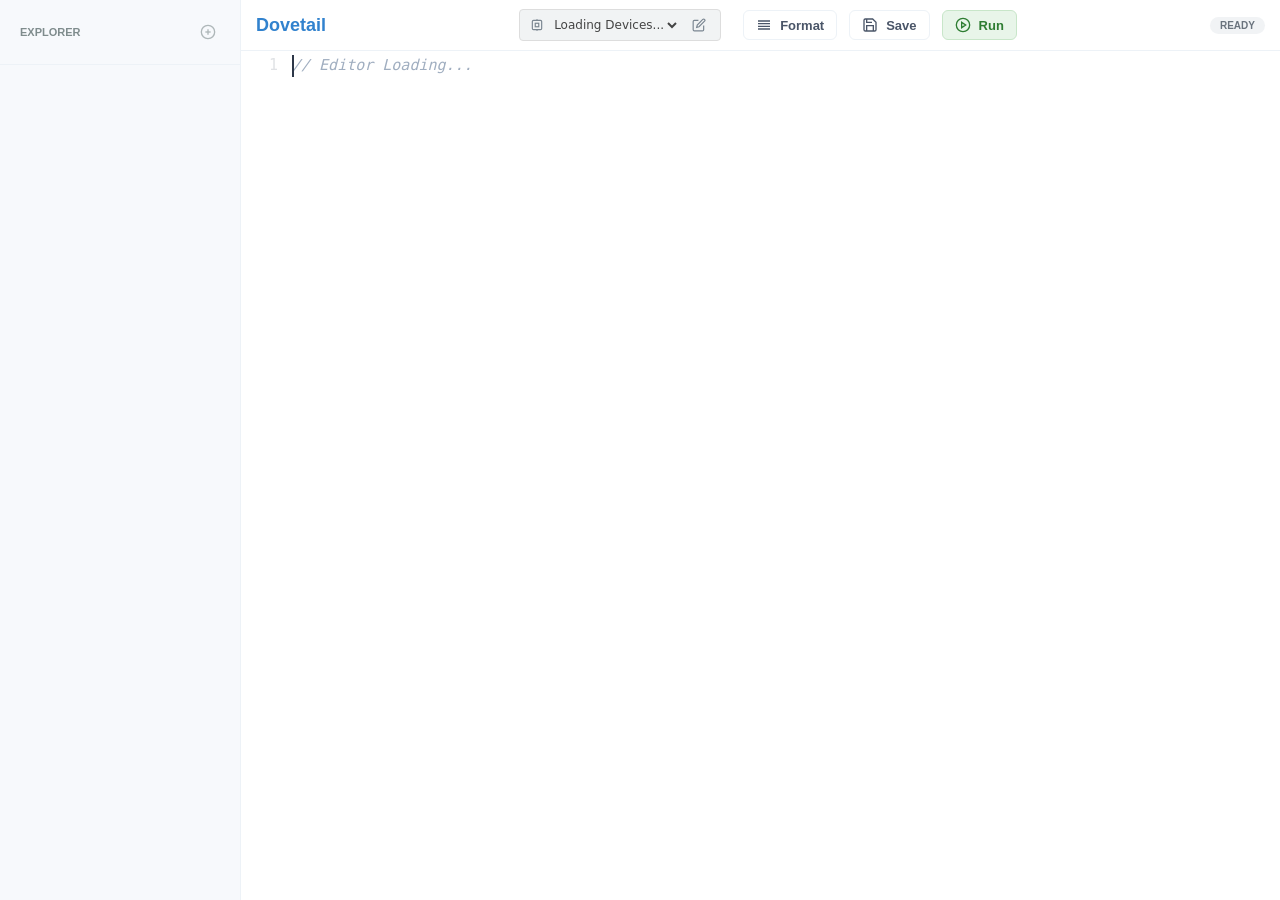
==== commit 70379842: "Minor bug fixes and changes to system." ====
--- a/sd/index.html
+++ b/sd/index.html
@@ -4965,6 +4965,15 @@
     <script>
         !function(t){"object"==typeof exports&&"object"==typeof module?t(require("../../lib/codemirror")):"function"==typeof define&&define.amd?define(["../../lib/codemirror"],t):t(CodeMirror)}(function(S){"use strict";var T="CodeMirror-hint-active";function n(t,e){var i;this.cm=t,this.options=e,this.widget=null,this.debounce=0,this.tick=0,this.startPos=this.cm.getCursor("start"),this.startLen=this.cm.getLine(this.startPos.line).length-this.cm.getSelection().length,this.options.updateOnCursorActivity&&t.on("cursorActivity",(i=this).activityFunc=function(){i.cursorActivity()})}S.showHint=function(t,e,i){if(!e)return t.showHint(i);i&&i.async&&(e.async=!0);var n={hint:e};if(i)for(var o in i)n[o]=i[o];return t.showHint(n)},S.defineExtension("showHint",function(t){t=function(t,e,i){var n=t.options.hintOptions,o={};for(s in c)o[s]=c[s];if(n)for(var s in n)void 0!==n[s]&&(o[s]=n[s]);if(i)for(var s in i)void 0!==i[s]&&(o[s]=i[s]);o.hint.resolve&&(o.hint=o.hint.resolve(t,e));return o}(this,this.getCursor("start"),t);var e=this.listSelections();if(!(1<e.length)){if(this.somethingSelected()){if(!t.hint.supportsSelection)return;for(var i=0;i<e.length;i++)if(e[i].head.line!=e[i].anchor.line)return}this.state.completionActive&&this.state.completionActive.close();t=this.state.completionActive=new n(this,t);t.options.hint&&(S.signal(this,"startCompletion",this),t.update(!0))}}),S.defineExtension("closeHint",function(){this.state.completionActive&&this.state.completionActive.close()});var o=window.requestAnimationFrame||function(t){return setTimeout(t,1e3/60)},s=window.cancelAnimationFrame||clearTimeout;function F(t){return"string"==typeof t?t:t.text}function M(t,e){for(;e&&e!=t;){if("LI"===e.nodeName.toUpperCase()&&e.parentNode==t)return e;e=e.parentNode}}function i(o,t){this.id="cm-complete-"+Math.floor(Math.random(1e6)),this.completion=o,this.data=t,this.picked=!1;for(var i=this,s=o.cm,c=s.getInputField().ownerDocument,r=c.defaultView||c.parentWindow,l=this.hints=c.createElement("ul"),e=(l.setAttribute("role","listbox"),l.setAttribute("aria-expanded","true"),l.id=this.id,o.cm.options.theme),n=(l.className="CodeMirror-hints "+e,this.selectedHint=t.selectedHint||0,t.list),h=0;h<n.length;++h){var a=l.appendChild(c.createElement("li")),u=n[h],d="CodeMirror-hint"+(h!=this.selectedHint?"":" "+T);null!=u.className&&(d=u.className+" "+d),a.className=d,h==this.selectedHint&&a.setAttribute("aria-selected","true"),a.id=this.id+"-"+h,a.setAttribute("role","option"),u.render?u.render(a,t,u):a.appendChild(c.createTextNode(u.displayText||F(u))),a.hintId=h}var f,e=o.options.container||c.body,p=s.cursorCoords(o.options.alignWithWord?t.from:null),m=p.left,g=p.bottom,v=!0,y=0,b=0,w=(e!==c.body&&(w=(H=-1!==["absolute","relative","fixed"].indexOf(r.getComputedStyle(e).position)?e:e.offsetParent).getBoundingClientRect(),A=c.body.getBoundingClientRect(),y=w.left-A.left-H.scrollLeft,b=w.top-A.top-H.scrollTop),l.style.left=m-y+"px",l.style.top=g-b+"px",r.innerWidth||Math.max(c.body.offsetWidth,c.documentElement.offsetWidth)),A=r.innerHeight||Math.max(c.body.offsetHeight,c.documentElement.offsetHeight),H=(e.appendChild(l),s.getInputField().setAttribute("aria-autocomplete","list"),s.getInputField().setAttribute("aria-owns",this.id),s.getInputField().setAttribute("aria-activedescendant",this.id+"-"+this.selectedHint),o.options.moveOnOverlap?l.getBoundingClientRect():new DOMRect),e=!!o.options.paddingForScrollbar&&l.scrollHeight>l.clientHeight+1;setTimeout(function(){f=s.getScrollInfo()});0<H.bottom-A&&(C=H.bottom-H.top,0<p.top-(p.bottom-H.top)-C?(l.style.top=(g=p.top-C-b)+"px",v=!1):A<C&&(l.style.height=A-5+"px",l.style.top=(g=p.bottom-H.top-b)+"px",C=s.getCursor(),t.from.ch!=C.ch&&(p=s.cursorCoords(C),l.style.left=(m=p.left-y)+"px",H=l.getBoundingClientRect())));var C,k,A=H.right-w;if(e&&(A+=s.display.nativeBarWidth),0<A&&(H.right-H.left>w&&(l.style.width=w-5+"px",A-=H.right-H.left-w),l.style.left=(m=Math.max(p.left-A-y,0))+"px"),e)for(var x=l.firstChild;x;x=x.nextSibling)x.style.paddingRight=s.display.nativeBarWidth+"px";s.addKeyMap(this.keyMap=function(t,n){var o={Up:function(){n.moveFocus(-1)},Down:function(){n.moveFocus(1)},PageUp:function(){n.moveFocus(1-n.menuSize(),!0)},PageDown:function(){n.moveFocus(n.menuSize()-1,!0)},Home:function(){n.setFocus(0)},End:function(){n.setFocus(n.length-1)},Enter:n.pick,Tab:n.pick,Esc:n.close},e=(/Mac/.test(navigator.platform)&&(o["Ctrl-P"]=function(){n.moveFocus(-1)},o["Ctrl-N"]=function(){n.moveFocus(1)}),t.options.customKeys),s=e?{}:o;function i(t,e){var i="string"!=typeof e?function(t){return e(t,n)}:o.hasOwnProperty(e)?o[e]:e;s[t]=i}if(e)for(var c in e)e.hasOwnProperty(c)&&i(c,e[c]);var r=t.options.extraKeys;if(r)for(var c in r)r.hasOwnProperty(c)&&i(c,r[c]);return s}(o,{moveFocus:function(t,e){i.changeActive(i.selectedHint+t,e)},setFocus:function(t){i.changeActive(t)},menuSize:function(){return i.screenAmount()},length:n.length,close:function(){o.close()},pick:function(){i.pick()},data:t})),o.options.closeOnUnfocus&&(s.on("blur",this.onBlur=function(){k=setTimeout(function(){o.close()},100)}),s.on("focus",this.onFocus=function(){clearTimeout(k)})),s.on("scroll",this.onScroll=function(){var t=s.getScrollInfo(),e=s.getWrapperElement().getBoundingClientRect(),i=(f=f||s.getScrollInfo(),g+f.top-t.top),n=i-(r.pageYOffset||(c.documentElement||c.body).scrollTop);if(v||(n+=l.offsetHeight),n<=e.top||n>=e.bottom)return o.close();l.style.top=i+"px",l.style.left=m+f.left-t.left+"px"}),S.on(l,"dblclick",function(t){t=M(l,t.target||t.srcElement);t&&null!=t.hintId&&(i.changeActive(t.hintId),i.pick())}),S.on(l,"click",function(t){t=M(l,t.target||t.srcElement);t&&null!=t.hintId&&(i.changeActive(t.hintId),o.options.completeOnSingleClick&&i.pick())}),S.on(l,"mousedown",function(){setTimeout(function(){s.focus()},20)});b=this.getSelectedHintRange();return 0===b.from&&0===b.to||this.scrollToActive(),S.signal(t,"select",n[this.selectedHint],l.childNodes[this.selectedHint]),!0}function r(t,e,i,n){t.async?t(e,n,i):(t=t(e,i))&&t.then?t.then(n):n(t)}n.prototype={close:function(){this.active()&&(this.cm.state.completionActive=null,this.tick=null,this.options.updateOnCursorActivity&&this.cm.off("cursorActivity",this.activityFunc),this.widget&&this.data&&S.signal(this.data,"close"),this.widget&&this.widget.close(),S.signal(this.cm,"endCompletion",this.cm))},active:function(){return this.cm.state.completionActive==this},pick:function(t,e){var i=t.list[e],n=this;this.cm.operation(function(){i.hint?i.hint(n.cm,t,i):n.cm.replaceRange(F(i),i.from||t.from,i.to||t.to,"complete"),S.signal(t,"pick",i),n.cm.scrollIntoView()}),this.options.closeOnPick&&this.close()},cursorActivity:function(){this.debounce&&(s(this.debounce),this.debounce=0);var t,e=this.startPos,i=(this.data&&(e=this.data.from),this.cm.getCursor()),n=this.cm.getLine(i.line);i.line!=this.startPos.line||n.length-i.ch!=this.startLen-this.startPos.ch||i.ch<e.ch||this.cm.somethingSelected()||!i.ch||this.options.closeCharacters.test(n.charAt(i.ch-1))?this.close():((t=this).debounce=o(function(){t.update()}),this.widget&&this.widget.disable())},update:function(e){var i,n;null!=this.tick&&(n=++(i=this).tick,r(this.options.hint,this.cm,this.options,function(t){i.tick==n&&i.finishUpdate(t,e)}))},finishUpdate:function(t,e){this.data&&S.signal(this.data,"update");e=this.widget&&this.widget.picked||e&&this.options.completeSingle;this.widget&&this.widget.close(),(this.data=t)&&t.list.length&&(e&&1==t.list.length?this.pick(t,0):(this.widget=new i(this,t),S.signal(t,"shown")))}},i.prototype={close:function(){var t;this.completion.widget==this&&(this.completion.widget=null,this.hints.parentNode&&this.hints.parentNode.removeChild(this.hints),this.completion.cm.removeKeyMap(this.keyMap),(t=this.completion.cm.getInputField()).removeAttribute("aria-activedescendant"),t.removeAttribute("aria-owns"),t=this.completion.cm,this.completion.options.closeOnUnfocus&&(t.off("blur",this.onBlur),t.off("focus",this.onFocus)),t.off("scroll",this.onScroll))},disable:function(){this.completion.cm.removeKeyMap(this.keyMap);var t=this;this.keyMap={Enter:function(){t.picked=!0}},this.completion.cm.addKeyMap(this.keyMap)},pick:function(){this.completion.pick(this.data,this.selectedHint)},changeActive:function(t,e){t>=this.data.list.length?t=e?this.data.list.length-1:0:t<0&&(t=e?0:this.data.list.length-1),this.selectedHint!=t&&((e=this.hints.childNodes[this.selectedHint])&&(e.className=e.className.replace(" "+T,""),e.removeAttribute("aria-selected")),(e=this.hints.childNodes[this.selectedHint=t]).className+=" "+T,e.setAttribute("aria-selected","true"),this.completion.cm.getInputField().setAttribute("aria-activedescendant",e.id),this.scrollToActive(),S.signal(this.data,"select",this.data.list[this.selectedHint],e))},scrollToActive:function(){var t=this.getSelectedHintRange(),e=this.hints.childNodes[t.from],t=this.hints.childNodes[t.to],i=this.hints.firstChild;e.offsetTop<this.hints.scrollTop?this.hints.scrollTop=e.offsetTop-i.offsetTop:t.offsetTop+t.offsetHeight>this.hints.scrollTop+this.hints.clientHeight&&(this.hints.scrollTop=t.offsetTop+t.offsetHeight-this.hints.clientHeight+i.offsetTop)},screenAmount:function(){return Math.floor(this.hints.clientHeight/this.hints.firstChild.offsetHeight)||1},getSelectedHintRange:function(){var t=this.completion.options.scrollMargin||0;return{from:Math.max(0,this.selectedHint-t),to:Math.min(this.data.list.length-1,this.selectedHint+t)}}},S.registerHelper("hint","auto",{resolve:function(t,e){var i,c=t.getHelpers(e,"hint");return c.length?((e=function(t,n,o){var s=function(t,e){if(!t.somethingSelected())return e;for(var i=[],n=0;n<e.length;n++)e[n].supportsSelection&&i.push(e[n]);return i}(t,c);!function e(i){if(i==s.length)return n(null);r(s[i],t,o,function(t){t&&0<t.list.length?n(t):e(i+1)})}(0)}).async=!0,e.supportsSelection=!0,e):(i=t.getHelper(t.getCursor(),"hintWords"))?function(t){return S.hint.fromList(t,{words:i})}:S.hint.anyword?function(t,e){return S.hint.anyword(t,e)}:function(){}}}),S.registerHelper("hint","fromList",function(t,e){for(var i,n=t.getCursor(),t=t.getTokenAt(n),o=S.Pos(n.line,t.start),s=n,c=(t.start<n.ch&&/\w/.test(t.string.charAt(n.ch-t.start-1))?i=t.string.substr(0,n.ch-t.start):(i="",o=n),[]),r=0;r<e.words.length;r++){var l=e.words[r];l.slice(0,i.length)==i&&c.push(l)}if(c.length)return{list:c,from:o,to:s}}),S.commands.autocomplete=S.showHint;var c={hint:S.hint.auto,completeSingle:!0,alignWithWord:!0,closeCharacters:/[\s()\[\]{};:>,]/,closeOnPick:!0,closeOnUnfocus:!0,updateOnCursorActivity:!0,completeOnSingleClick:!0,container:null,customKeys:null,extraKeys:null,paddingForScrollbar:!0,moveOnOverlap:!0};S.defineOption("hintOptions",null)});
     </script>
+    <script>
+        !function(e){"object"==typeof exports&&"object"==typeof module?e(require("../../lib/codemirror")):"function"==typeof define&&define.amd?define(["../../lib/codemirror"],e):e(CodeMirror)}(function(i){"use strict";var a="CodeMirror-activeline",s="CodeMirror-activeline-background",c="CodeMirror-activeline-gutter";function l(e){for(var t=0;t<e.state.activeLines.length;t++)e.removeLineClass(e.state.activeLines[t],"wrap",a),e.removeLineClass(e.state.activeLines[t],"background",s),e.removeLineClass(e.state.activeLines[t],"gutter",c)}function o(t,e){for(var n=[],i=0;i<e.length;i++){var o=e[i],r=t.getOption("styleActiveLine");("object"==typeof r&&r.nonEmpty?o.anchor.line==o.head.line:o.empty())&&(r=t.getLineHandleVisualStart(o.head.line),n[n.length-1]!=r&&n.push(r))}!function(e,t){if(e.length==t.length){for(var n=0;n<e.length;n++)if(e[n]!=t[n])return;return 1}}(t.state.activeLines,n)&&t.operation(function(){l(t);for(var e=0;e<n.length;e++)t.addLineClass(n[e],"wrap",a),t.addLineClass(n[e],"background",s),t.addLineClass(n[e],"gutter",c);t.state.activeLines=n})}function r(e,t){o(e,t.ranges)}i.defineOption("styleActiveLine",!1,function(e,t,n){n=n!=i.Init&&n;t!=n&&(n&&(e.off("beforeSelectionChange",r),l(e),delete e.state.activeLines),t&&(e.state.activeLines=[],o(e,e.listSelections()),e.on("beforeSelectionChange",r)))})});
+    </script>
+    <script>
+        !function(t){"object"==typeof exports&&"object"==typeof module?t(require("../../lib/codemirror")):"function"==typeof define&&define.amd?define(["../../lib/codemirror"],t):t(CodeMirror)}(function(r){var u=/MSIE \d/.test(navigator.userAgent)&&(null==document.documentMode||document.documentMode<8),k=r.Pos,p={"(":")>",")":"(<","[":"]>","]":"[<","{":"}>","}":"{<","<":">>",">":"<<"};function y(t){return t&&t.bracketRegex||/[(){}[\]]/}function f(t,e,n){var r=t.getLineHandle(e.line),i=e.ch-1,c=n&&n.afterCursor,a=(null==c&&(c=/(^| )cm-fat-cursor($| )/.test(t.getWrapperElement().className)),y(n)),c=!c&&0<=i&&a.test(r.text.charAt(i))&&p[r.text.charAt(i)]||a.test(r.text.charAt(i+1))&&p[r.text.charAt(++i)];if(!c)return null;a=">"==c.charAt(1)?1:-1;if(n&&n.strict&&0<a!=(i==e.ch))return null;r=t.getTokenTypeAt(k(e.line,i+1)),t=o(t,k(e.line,i+(0<a?1:0)),a,r,n);return null==t?null:{from:k(e.line,i),to:t&&t.pos,match:t&&t.ch==c.charAt(0),forward:0<a}}function o(t,e,n,r,i){for(var c=i&&i.maxScanLineLength||1e4,a=i&&i.maxScanLines||1e3,o=[],h=y(i),l=0<n?Math.min(e.line+a,t.lastLine()+1):Math.max(t.firstLine()-1,e.line-a),s=e.line;s!=l;s+=n){var u=t.getLine(s);if(u){var f=0<n?0:u.length-1,m=0<n?u.length:-1;if(!(u.length>c))for(s==e.line&&(f=e.ch-(n<0?1:0));f!=m;f+=n){var g=u.charAt(f);if(h.test(g)&&(void 0===r||(t.getTokenTypeAt(k(s,f+1))||"")==(r||""))){var d=p[g];if(d&&">"==d.charAt(1)==0<n)o.push(g);else{if(!o.length)return{pos:k(s,f),ch:g};o.pop()}}}}}return s-n!=(0<n?t.lastLine():t.firstLine())&&null}function e(t,e,n){for(var r=t.state.matchBrackets.maxHighlightLineLength||1e3,i=n&&n.highlightNonMatching,c=[],a=t.listSelections(),o=0;o<a.length;o++){var h,l=a[o].empty()&&f(t,a[o].head,n);l&&(l.match||!1!==i)&&t.getLine(l.from.line).length<=r&&(h=l.match?"CodeMirror-matchingbracket":"CodeMirror-nonmatchingbracket",c.push(t.markText(l.from,k(l.from.line,l.from.ch+1),{className:h})),l.to&&t.getLine(l.to.line).length<=r&&c.push(t.markText(l.to,k(l.to.line,l.to.ch+1),{className:h})))}if(c.length){u&&t.state.focused&&t.focus();function s(){t.operation(function(){for(var t=0;t<c.length;t++)c[t].clear()})}if(!e)return s;setTimeout(s,800)}}function i(t){t.operation(function(){t.state.matchBrackets.currentlyHighlighted&&(t.state.matchBrackets.currentlyHighlighted(),t.state.matchBrackets.currentlyHighlighted=null),t.state.matchBrackets.currentlyHighlighted=e(t,!1,t.state.matchBrackets)})}function c(t){t.state.matchBrackets&&t.state.matchBrackets.currentlyHighlighted&&(t.state.matchBrackets.currentlyHighlighted(),t.state.matchBrackets.currentlyHighlighted=null)}r.defineOption("matchBrackets",!1,function(t,e,n){n&&n!=r.Init&&(t.off("cursorActivity",i),t.off("focus",i),t.off("blur",c),c(t)),e&&(t.state.matchBrackets="object"==typeof e?e:{},t.on("cursorActivity",i),t.on("focus",i),t.on("blur",c))}),r.defineExtension("matchBrackets",function(){e(this,!0)}),r.defineExtension("findMatchingBracket",function(t,e,n){return f(this,t,e=!n&&"boolean"!=typeof e?e:n?(n.strict=e,n):e?{strict:!0}:null)}),r.defineExtension("scanForBracket",function(t,e,n,r){return o(this,t,e,n,r)})});
+    </script>
+    <script>
+        !function(t){"object"==typeof exports&&"object"==typeof module?t(require("../../lib/codemirror")):"function"==typeof define&&define.amd?define(["../../lib/codemirror"],t):t(CodeMirror)}(function(h){"use strict";var g="CodeMirror-lint-markers",v="CodeMirror-lint-line-";function u(t){t.parentNode&&t.parentNode.removeChild(t)}function C(t,e,n,o){t=t,e=e,n=n,(i=document.createElement("div")).className="CodeMirror-lint-tooltip cm-s-"+t.options.theme,i.appendChild(n.cloneNode(!0)),(t.state.lint.options.selfContain?t.getWrapperElement():document.body).appendChild(i),h.on(document,"mousemove",a),a(e),null!=i.style.opacity&&(i.style.opacity=1);var i,r=i;function a(t){if(!i.parentNode)return h.off(document,"mousemove",a);i.style.top=Math.max(0,t.clientY-i.offsetHeight-5)+"px",i.style.left=t.clientX+5+"px"}function s(){var t;h.off(o,"mouseout",s),r&&((t=r).parentNode&&(null==t.style.opacity&&u(t),t.style.opacity=0,setTimeout(function(){u(t)},600)),r=null)}var l=setInterval(function(){if(r)for(var t=o;;t=t.parentNode){if((t=t&&11==t.nodeType?t.host:t)==document.body)return;if(!t){s();break}}if(!r)return clearInterval(l)},400);h.on(o,"mouseout",s)}function a(l,t,e){for(var n in this.marked=[],(t=t instanceof Function?{getAnnotations:t}:t)&&!0!==t||(t={}),this.options={},this.linterOptions=t.options||{},o)this.options[n]=o[n];for(var n in t)o.hasOwnProperty(n)?null!=t[n]&&(this.options[n]=t[n]):t.options||(this.linterOptions[n]=t[n]);this.timeout=null,this.hasGutter=e,this.onMouseOver=function(t){var e=l,n=t.target||t.srcElement;if(/\bCodeMirror-lint-mark-/.test(n.className)){for(var n=n.getBoundingClientRect(),o=(n.left+n.right)/2,n=(n.top+n.bottom)/2,i=e.findMarksAt(e.coordsChar({left:o,top:n},"client")),r=[],a=0;a<i.length;++a){var s=i[a].__annotation;s&&r.push(s)}r.length&&!function(t,e,n){for(var o=n.target||n.srcElement,i=document.createDocumentFragment(),r=0;r<e.length;r++){var a=e[r];i.appendChild(M(a))}C(t,n,i,o)}(e,r,t)}},this.waitingFor=0}var o={highlightLines:!1,tooltips:!0,delay:500,lintOnChange:!0,getAnnotations:null,async:!1,selfContain:null,formatAnnotation:null,onUpdateLinting:null};function y(t){var n,e=t.state.lint;e.hasGutter&&t.clearGutter(g),e.options.highlightLines&&(n=t).eachLine(function(t){var e=t.wrapClass&&/\bCodeMirror-lint-line-\w+\b/.exec(t.wrapClass);e&&n.removeLineClass(t,"wrap",e[0])});for(var o=0;o<e.marked.length;++o)e.marked[o].clear();e.marked.length=0}function M(t){var e=(e=t.severity)||"error",n=document.createElement("div");return n.className="CodeMirror-lint-message CodeMirror-lint-message-"+e,void 0!==t.messageHTML?n.innerHTML=t.messageHTML:n.appendChild(document.createTextNode(t.message)),n}function s(e){var t,n,o,i,r,a,s=e.state.lint;function l(){a=-1,o.off("change",l)}!s||(t=(i=s.options).getAnnotations||e.getHelper(h.Pos(0,0),"lint"))&&(i.async||t.async?(i=t,r=(o=e).state.lint,a=++r.waitingFor,o.on("change",l),i(o.getValue(),function(t,e){o.off("change",l),r.waitingFor==a&&(e&&t instanceof h&&(t=e),o.operation(function(){c(o,t)}))},r.linterOptions,o)):(n=t(e.getValue(),s.linterOptions,e))&&(n.then?n.then(function(t){e.operation(function(){c(e,t)})}):e.operation(function(){c(e,n)})))}function c(t,e){var n=t.state.lint;if(n){for(var o,i,r=n.options,a=(y(t),function(t){for(var e=[],n=0;n<t.length;++n){var o=t[n],i=o.from.line;(e[i]||(e[i]=[])).push(o)}return e}(e)),s=0;s<a.length;++s)if(u=a[s]){for(var l=[],u=u.filter(function(t){return!(-1<l.indexOf(t.message))&&l.push(t.message)}),c=null,f=n.hasGutter&&document.createDocumentFragment(),m=0;m<u.length;++m){var p=u[m],d=p.severity;i=d=d||"error",c="error"==(o=c)?o:i,r.formatAnnotation&&(p=r.formatAnnotation(p)),n.hasGutter&&f.appendChild(M(p)),p.to&&n.marked.push(t.markText(p.from,p.to,{className:"CodeMirror-lint-mark CodeMirror-lint-mark-"+d,__annotation:p}))}n.hasGutter&&t.setGutterMarker(s,g,function(e,n,t,o,i){var r=document.createElement("div"),a=r;return r.className="CodeMirror-lint-marker CodeMirror-lint-marker-"+t,o&&((a=r.appendChild(document.createElement("div"))).className="CodeMirror-lint-marker CodeMirror-lint-marker-multiple"),0!=i&&h.on(a,"mouseover",function(t){C(e,t,n,a)}),r}(t,f,c,1<a[s].length,r.tooltips)),r.highlightLines&&t.addLineClass(s,"wrap",v+c)}r.onUpdateLinting&&r.onUpdateLinting(e,a,t)}}function l(t){var e=t.state.lint;e&&(clearTimeout(e.timeout),e.timeout=setTimeout(function(){s(t)},e.options.delay))}h.defineOption("lint",!1,function(t,e,n){if(n&&n!=h.Init&&(y(t),!1!==t.state.lint.options.lintOnChange&&t.off("change",l),h.off(t.getWrapperElement(),"mouseover",t.state.lint.onMouseOver),clearTimeout(t.state.lint.timeout),delete t.state.lint),e){for(var o=t.getOption("gutters"),i=!1,r=0;r<o.length;++r)o[r]==g&&(i=!0);n=t.state.lint=new a(t,e,i);n.options.lintOnChange&&t.on("change",l),0!=n.options.tooltips&&"gutter"!=n.options.tooltips&&h.on(t.getWrapperElement(),"mouseover",n.onMouseOver),s(t)}}),h.defineExtension("performLint",function(){s(this)})});
+    </script>
     <!--    <script src="lib/codemirror.min.js"></script>-->
     <!--    <script src="lib/show-hint.min.js"></script>-->
     <style>
@@ -4991,6 +5000,14 @@
             border-right: 1px solid #ddd;
             background-color: #f7f7f7;
             white-space: nowrap
+        }
+        .CodeMirror-gutters {
+            border-right: 1px solid #ddd;
+            background-color: #f7f7f7;
+            white-space: nowrap;
+        }
+        .CodeMirror-lint-marker-error {
+            margin-left: 2px;
         }
 
         .CodeMirror-linenumber {
@@ -5585,7 +5602,57 @@
         }
         .toolbar { display: flex; align-items: center; padding: 0 15px; }
         .logo { margin-right: auto; font-weight: bold; color: var(--accent-blue); }
-
+        /* This targets the "error" token returned by the mode */
+        /* Styling for brackets identified by our tokenizer */
+        /* Styling for brackets identified by our tokenizer */
+        /* This makes unmatched brackets (the "error" return) always red */
+
+
+        /* This styles the normal brackets */
+        .cm-bracket {
+            color: #ffd700; /* Gold/Yellow brackets look great in Neo theme */
+            font-weight: bold;
+        }
+
+        /* This fixes the cursor-only red highlight issue */
+        .CodeMirror-matchingbracket { color: #00ff00 !important; background: rgba(0, 255, 0, 0.2); }
+        .CodeMirror-nonmatchingbracket { color: #ff4444 !important; background: rgba(255, 0, 0, 0.3) !important; }
+        /* The wavy underline for lint errors */
+
+        /* Make the wavy line thicker and brighter */
+        .CodeMirror-lint-mark-error {
+            background-image: url("[data-uri]");
+            background-repeat: repeat-x;
+            background-position: bottom;
+            background-size: 100% 4px; /* Thicker wavy line */
+        }
+
+        /* Highlight the entire character that caused the error */
+        /* Rainbow Bracket Colors */
+        .cm-bracket-0 { color: #FFD700 !important; font-weight: bold; } /* Gold */
+        .cm-bracket-1 { color: #DA70D6 !important; font-weight: bold; } /* Orchid */
+        .cm-bracket-2 { color: #179fff !important; font-weight: bold; } /* Sky Blue */
+        .cm-bracket-3 { color: #32CD32 !important; font-weight: bold; } /* Lime Green */
+        .cm-bracket-4 { color: #FF4500 !important; font-weight: bold; } /* Orange Red */
+
+        /* Make the Error "Pop" even more */
+        .cm-error {
+            color: white !important;
+            background-color: #ff3333 !important;
+            border-radius: 2px;
+            padding: 0 2px;
+            font-weight: bold;
+            text-decoration: underline wavy white;
+        }
+
+        /* Optional: Make the line number background red for lines with errors */
+        .CodeMirror-line-error {
+            background: rgba(255, 0, 0, 0.05);
+        }
+
+    </style>
+    <style>
+        .CodeMirror-lint-markers{width:16px}.CodeMirror-lint-tooltip{background-color:#ffd;border:1px solid #000;border-radius:4px 4px 4px 4px;color:#000;font-family:monospace;font-size:10pt;overflow:hidden;padding:2px 5px;position:fixed;white-space:pre;white-space:pre-wrap;z-index:100;max-width:600px;opacity:0;transition:opacity .4s;-moz-transition:opacity .4s;-webkit-transition:opacity .4s;-o-transition:opacity .4s;-ms-transition:opacity .4s}.CodeMirror-lint-mark{background-position:left bottom;background-repeat:repeat-x}.CodeMirror-lint-mark-warning{background-image:url([data-uri])}.CodeMirror-lint-mark-error{background-image:url([data-uri])}.CodeMirror-lint-marker{background-position:center center;background-repeat:no-repeat;cursor:pointer;display:inline-block;height:16px;width:16px;vertical-align:middle;position:relative}.CodeMirror-lint-message{padding-left:18px;background-position:top left;background-repeat:no-repeat}.CodeMirror-lint-marker-warning,.CodeMirror-lint-message-warning{background-image:url([data-uri])}.CodeMirror-lint-marker-error,.CodeMirror-lint-message-error{background-image:url([data-uri])}.CodeMirror-lint-marker-multiple{background-image:url([data-uri]);background-repeat:no-repeat;background-position:right bottom;width:100%;height:100%}.CodeMirror-lint-line-error{background-color:rgba(183,76,81,.08)}.CodeMirror-lint-line-warning{background-color:rgba(255,211,0,.1)}
     </style>
 
 </head>
@@ -5615,7 +5682,12 @@
                 <svg width="14" height="14" viewBox="0 0 24 24" fill="none" stroke="currentColor" stroke-width="2"><path d="M11 4H4a2 2 0 0 0-2 2v14a2 2 0 0 0 2 2h14a2 2 0 0 0 2-2v-7"/><path d="M18.5 2.5a2.121 2.121 0 0 1 3 3L12 15l-4 1 1-4 9.5-9.5z"/></svg>
             </div>
         </div>
-
+        <button class="btn" onclick="formatCode(editor)">
+            <svg width="16" height="16" viewBox="0 0 24 24" fill="none" stroke="currentColor" stroke-width="2">
+                <path d="M21 10H3M21 6H3M21 14H3M21 18H3"/>
+            </svg>
+            Format
+        </button>
 
         <button class="btn" onclick="saveFile()">
             <svg width="16" height="16" viewBox="0 0 24 24" fill="none" stroke="currentColor" stroke-width="2"><path d="M19 21H5a2 2 0 0 1-2-2V5a2 2 0 0 1 2-2h11l5 5v11a2 2 0 0 1-2 2z"/><polyline points="17 21 17 13 7 13 7 21"/><polyline points="7 3 7 8 15 8"/></svg>
@@ -5626,6 +5698,8 @@
             <svg width="16" height="16" viewBox="0 0 24 24" fill="none" stroke="currentColor" stroke-width="2"><circle cx="12" cy="12" r="10"/><polygon points="10 8 16 12 10 16 10 8"/></svg>
             Run
         </button>
+
+
 
         <div id="save-status" class="status-tag">Ready</div>
     </div>
@@ -5639,33 +5713,208 @@
     const SENSORS = ["gyro", "angle", "rotations", "degrees", "encoder", "status", "now"];
     const SYSTEM = ["print", "sendResult", "endActivity", "after", "true", "false", "yes", "no"];
     const ALL_SUGGESTIONS = [...CONTROL_FLOW, ...HARDWARE, ...SENSORS, ...SYSTEM].sort();
-
-    CodeMirror.defineMode("phiSyntax", function() {
+    CodeMirror.defineMode("phiSyntax", function(config) {
         return {
-            token: function(stream) {
+            startState: function() {
+                return {
+                    indent: 0,
+                    stack: []
+                };
+            },
+            token: function(stream, state) {
                 if (stream.eatSpace()) return null;
+
+                let ch = stream.next();
+
+                // 1. Handle Strings
+                if (ch === '"') {
+                    if (stream.match(/^([^"\\]|\\.)*"/)) return "string";
+                    stream.skipToEnd();
+                    return "error";
+                }
+
+                // 2 & 3. Rainbow Brackets + Error Detection
+                if (ch === "{" || ch === "(" || ch === "[") {
+                    // Use modulo (%) so colors cycle after 5 levels
+                    let level = state.stack.length % 5;
+                    state.stack.push(ch);
+                    state.indent++;
+                    return "bracket-" + level;
+                }
+
+                if (ch === "}" || ch === ")" || ch === "]") {
+                    let expected = { "}": "{", ")": "(", "]": "[" }[ch];
+                    let lastOpened = state.stack.pop();
+
+                    if (lastOpened === expected) {
+                        state.indent = Math.max(0, state.indent - 1);
+                        // Match the color of the opening bracket
+                        let level = state.stack.length % 5;
+                        return "bracket-" + level;
+                    } else {
+                        return "error"; // Mismatch turns red
+                    }
+                }
+
+                // 4. Keywords & Built-ins... (keep the rest of your code here)
+                stream.backUp(1);
                 if (stream.match("//")) { stream.skipToEnd(); return "comment"; }
-                if (stream.match(/^"([^"\\]|\\.)*"/)) return "string";
                 if (stream.match(new RegExp(`(?:${CONTROL_FLOW.join('|')})\\b`))) return "keyword";
                 if (stream.match(new RegExp(`(?:${HARDWARE.join('|')})\\b`))) return "builtin";
                 if (stream.match(new RegExp(`(?:${SENSORS.join('|')})\\b`))) return "variable-2";
                 if (stream.match(new RegExp(`(?:${SYSTEM.join('|')})\\b`))) return "atom";
                 if (stream.match(/[\d\.]+/)) return "number";
-                stream.next(); return null;
+
+                stream.next();
+                return null;
+            },
+            indent: function(state, textAfter) {
+                let closing = /^[}\)\]]/.test(textAfter.trim());
+                return (state.indent - (closing ? 1 : 0)) * config.indentUnit;
             }
         };
     });
-
-    // --- 2. Initialize Editor ---
+    async function renameFile(e, oldN) {
+        e.stopPropagation();
+        const newN = prompt("New name:", oldN);
+        if (newN && newN !== oldN) {
+            await fetch(`/rename?old=${encodeURIComponent(oldN)}&new=${encodeURIComponent(newN)}`);
+            if (activeFile === oldN) activeFile = newN;
+            loadFileList();
+        }
+    }
+
+    async function deleteFile(e, n) {
+        e.stopPropagation();
+        if (confirm("Delete " + n + "?")) {
+            await fetch(`/delete?name=${encodeURIComponent(n)}`);
+            if (activeFile === n) { activeFile = ""; editor.setValue(""); }
+            loadFileList();
+        }
+    }
     var editor = CodeMirror.fromTextArea(document.getElementById("editor"), {
-        lineNumbers: true, theme: "neo", mode: "phiSyntax", indentUnit: 4,
+        lineNumbers: true,
+        theme: "neo",
+        mode: "phiSyntax",
+        indentUnit: 4,
+        smartIndent: true,
+        matchBrackets: true,
+        autoCloseBrackets: true,
+
+        // --- ADD THESE TWO LINES ---
+        gutters: ["CodeMirror-lint-markers"],
+        lint: true,
+        // ---------------------------
+
         extraKeys: {
-            "Ctrl-S": (cm) => saveFile(), "Cmd-S": (cm) => saveFile(),
+            "Ctrl-S": (cm) => saveFile(),
+            "Cmd-S": (cm) => saveFile(),
+            "Shift-Alt-F": (cm) => formatCode(cm),
             "Ctrl-Space": "autocomplete",
-            "'('": (cm) => wrapSelection(cm, '(', ')'), "'['": (cm) => wrapSelection(cm, '[', ']'),
-            "'{'": (cm) => wrapSelection(cm, '{', '}'), "'\"'": (cm) => wrapSelection(cm, '"', '"')
+            "'('": (cm) => wrapSelection(cm, '(', ')'),
+            "'['": (cm) => wrapSelection(cm, '[', ']'),
+            "'{'": (cm) => wrapSelection(cm, '{', '}'),
+            "'\"'": (cm) => wrapSelection(cm, '"', '"')
         }
     });
+    CodeMirror.registerHelper("lint", "phiSyntax", function(text) {
+        var found = [];
+        var stack = [];
+        var inString = null; // Stores the position where a string started
+        var lines = text.split("\n");
+
+        for (var i = 0; i < lines.length; i++) {
+            var line = lines[i];
+            for (var j = 0; j < line.length; j++) {
+                var ch = line[j];
+
+                // 1. Handle Strings
+                if (ch === '"') {
+                    if (inString === null) {
+                        // We found an opening quote
+                        inString = { line: i, col: j };
+                    } else {
+                        // We found the closing quote
+                        inString = null;
+                    }
+                    continue;
+                }
+
+                // Skip bracket checking if we are currently inside a string
+                if (inString !== null) continue;
+
+                // 2. Handle Brackets
+                if (ch === "{" || ch === "(" || ch === "[") {
+                    stack.push({ char: ch, line: i, col: j });
+                }
+                else if (ch === "}" || ch === ")" || ch === "]") {
+                    var expected = { "}": "{", ")": "(", "]": "[" }[ch];
+                    if (stack.length === 0 || stack[stack.length - 1].char !== expected) {
+                        found.push({
+                            from: CodeMirror.Pos(i, j),
+                            to: CodeMirror.Pos(i, j + 1),
+                            message: "Mismatched or extra closing bracket: " + ch,
+                            severity: "error"
+                        });
+                    } else {
+                        stack.pop();
+                    }
+                }
+            }
+
+            // OPTIONAL: If your language does NOT support multi-line strings,
+            // uncomment the lines below to throw an error at the end of every line.
+            /*
+            if (inString !== null) {
+                found.push({
+                    from: CodeMirror.Pos(inString.line, inString.col),
+                    to: CodeMirror.Pos(i, line.length),
+                    message: "Unclosed string literal",
+                    severity: "error"
+                });
+                inString = null; // Reset for next line
+            }
+            */
+        }
+
+        // 3. Final Check for unclosed items at end of file
+        if (inString !== null) {
+            found.push({
+                from: CodeMirror.Pos(inString.line, inString.col),
+                to: CodeMirror.Pos(inString.line, inString.col + 1),
+                message: "Unclosed string starting here",
+                severity: "error"
+            });
+        }
+
+        while (stack.length > 0) {
+            var unclosed = stack.pop();
+            found.push({
+                from: CodeMirror.Pos(unclosed.line, unclosed.col),
+                to: CodeMirror.Pos(unclosed.line, unclosed.col + 1),
+                message: "Unclosed bracket: " + unclosed.char,
+                severity: "error"
+            });
+        }
+
+        return found;
+    });
+    function formatCode(cm) {
+        const cursor = cm.getCursor();
+        const lineCount = cm.lineCount();
+
+        // Batch the operation so it's treated as a single undo/redo action
+        cm.operation(() => {
+            for (let i = 0; i < lineCount; i++) {
+                cm.indentLine(i, "smart");
+            }
+        });
+
+        // Restore cursor position
+        cm.setCursor(cursor);
+        updateStatus("Formatted", "status-saved");
+    }
+
 
     function wrapSelection(cm, open, close) {
         if (cm.somethingSelected()) {
